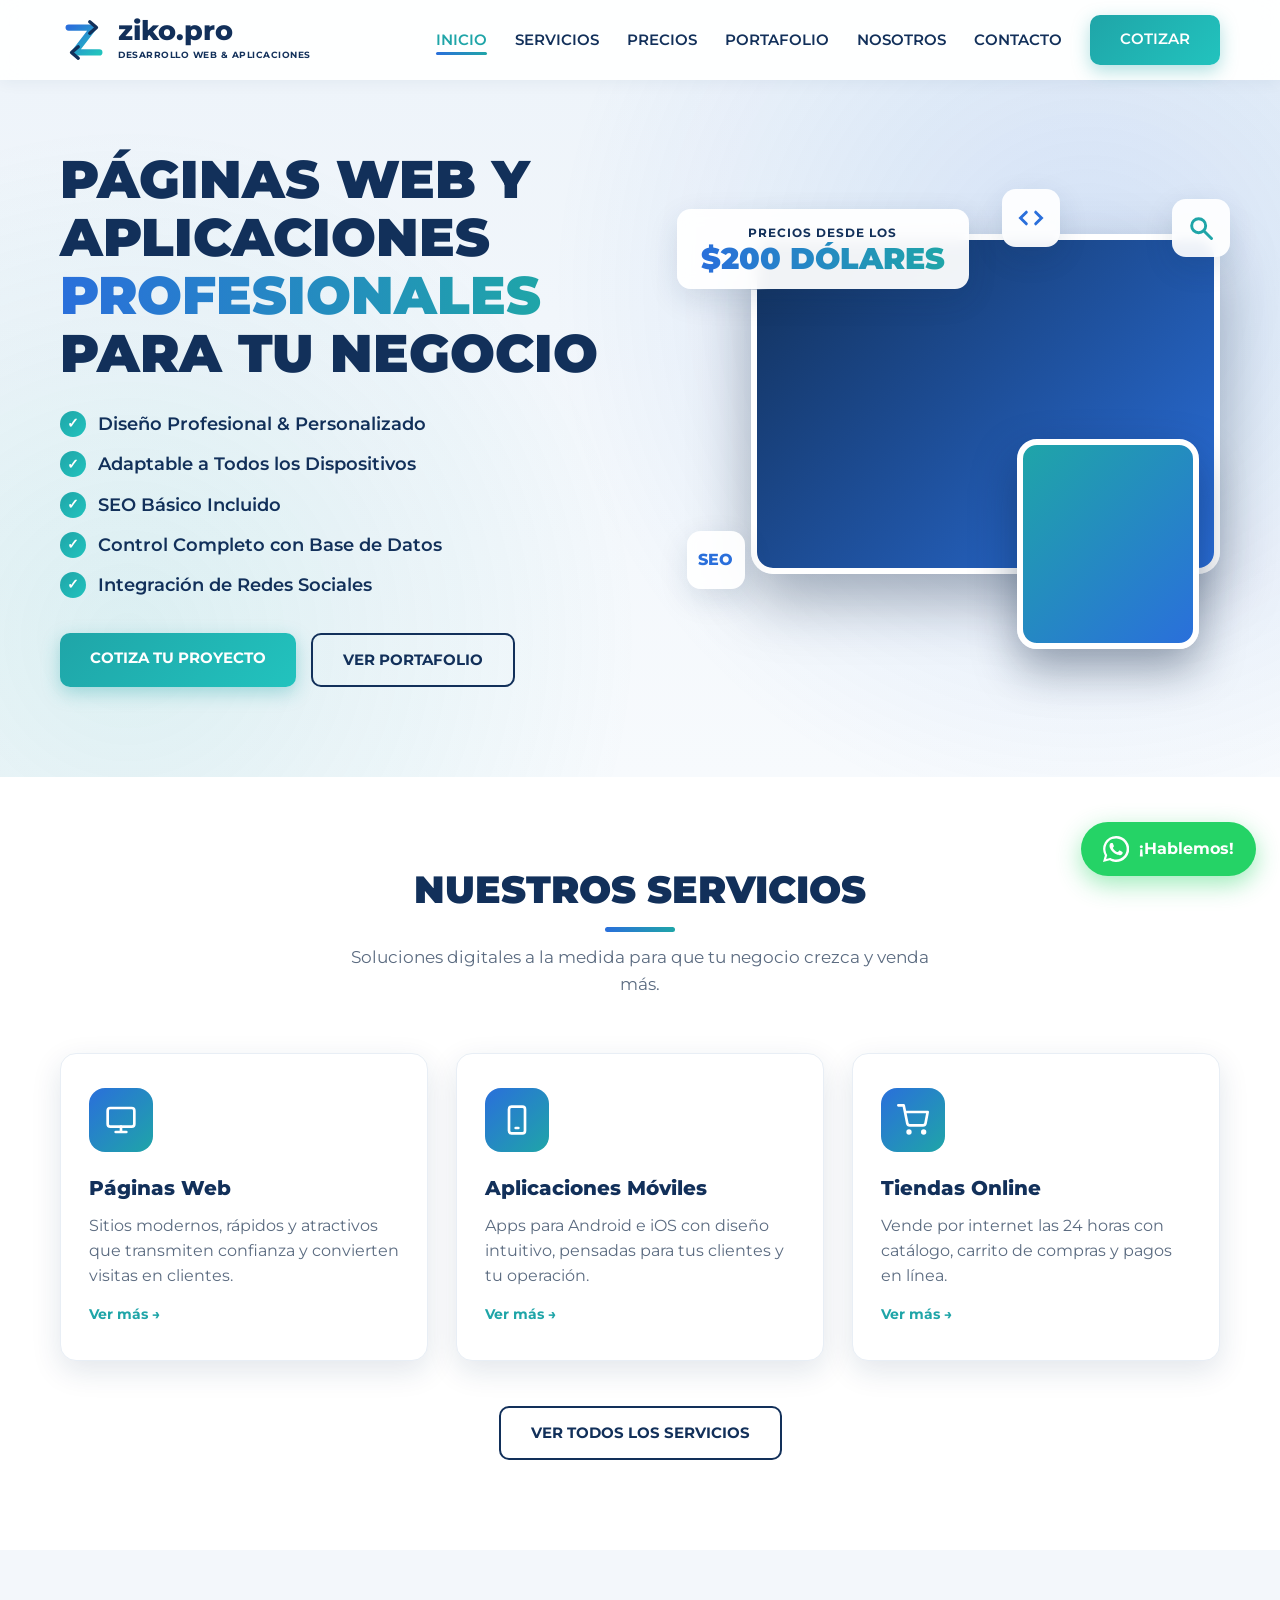
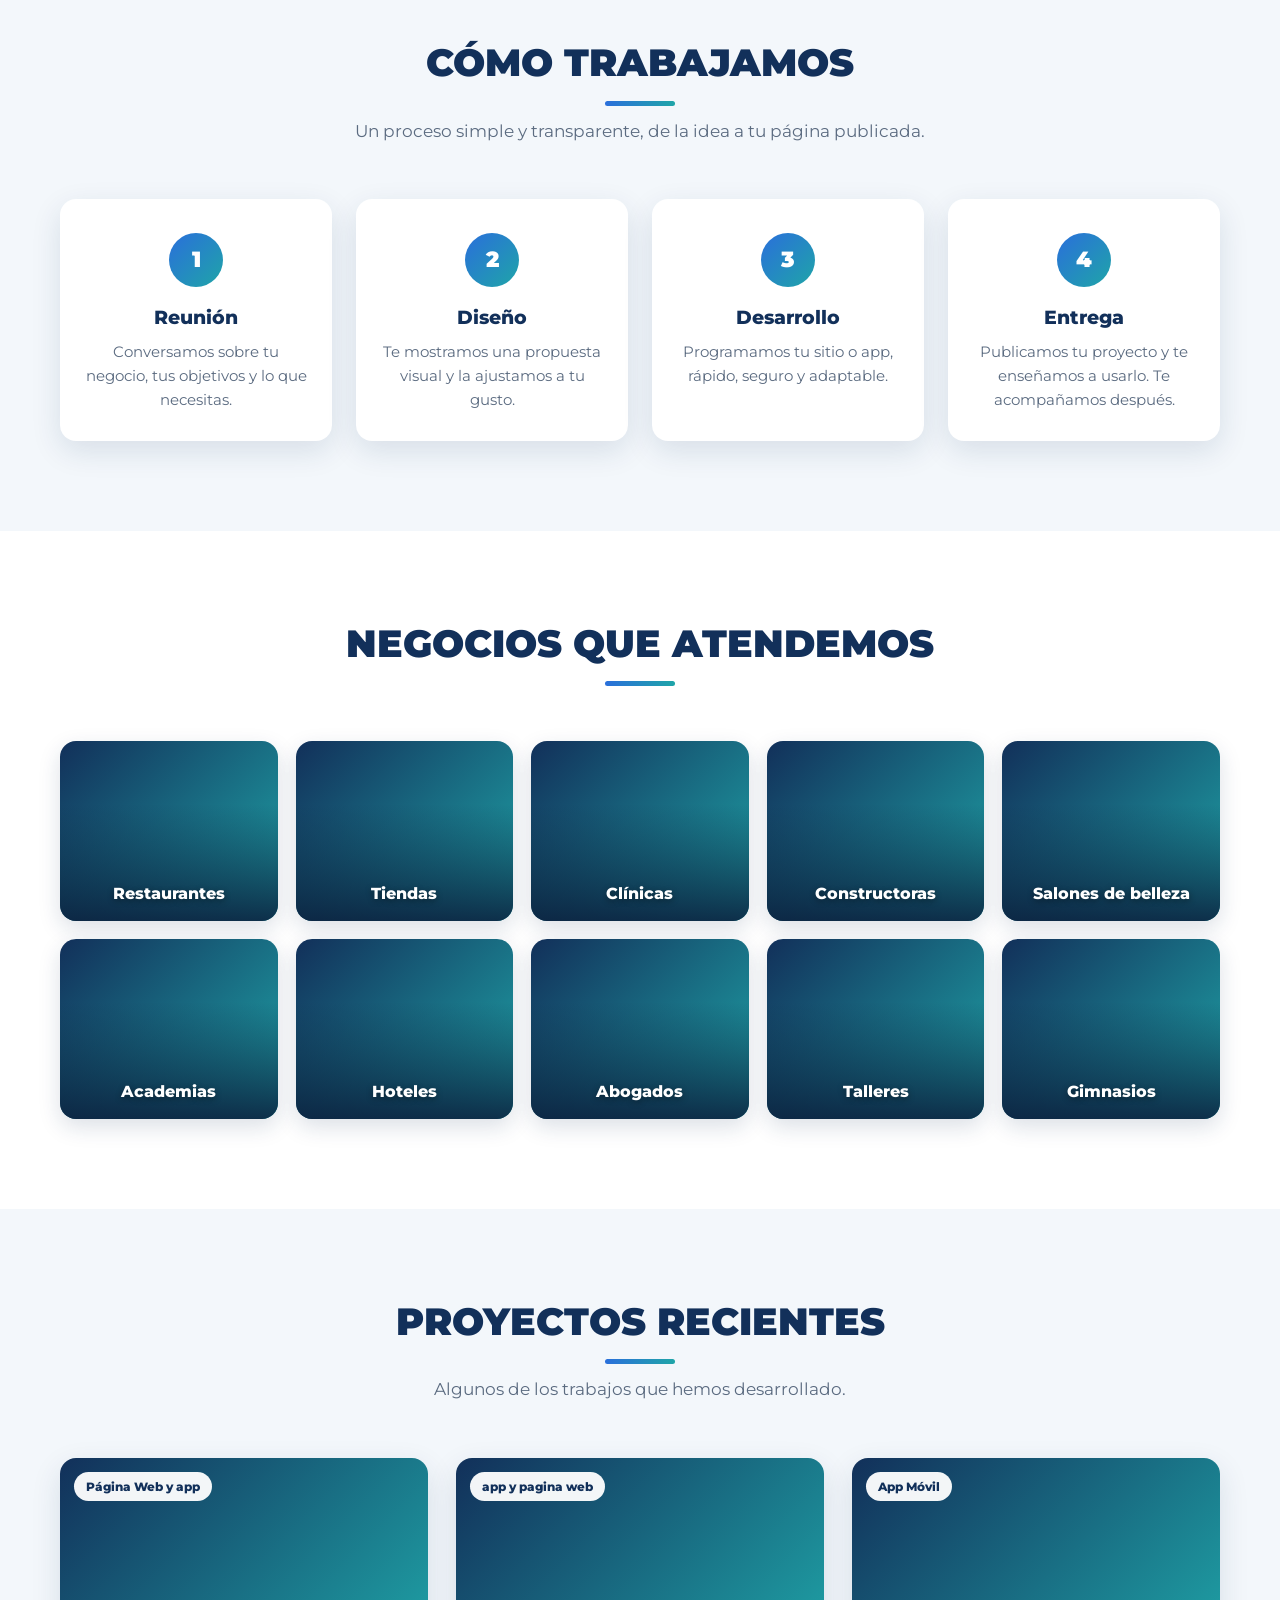
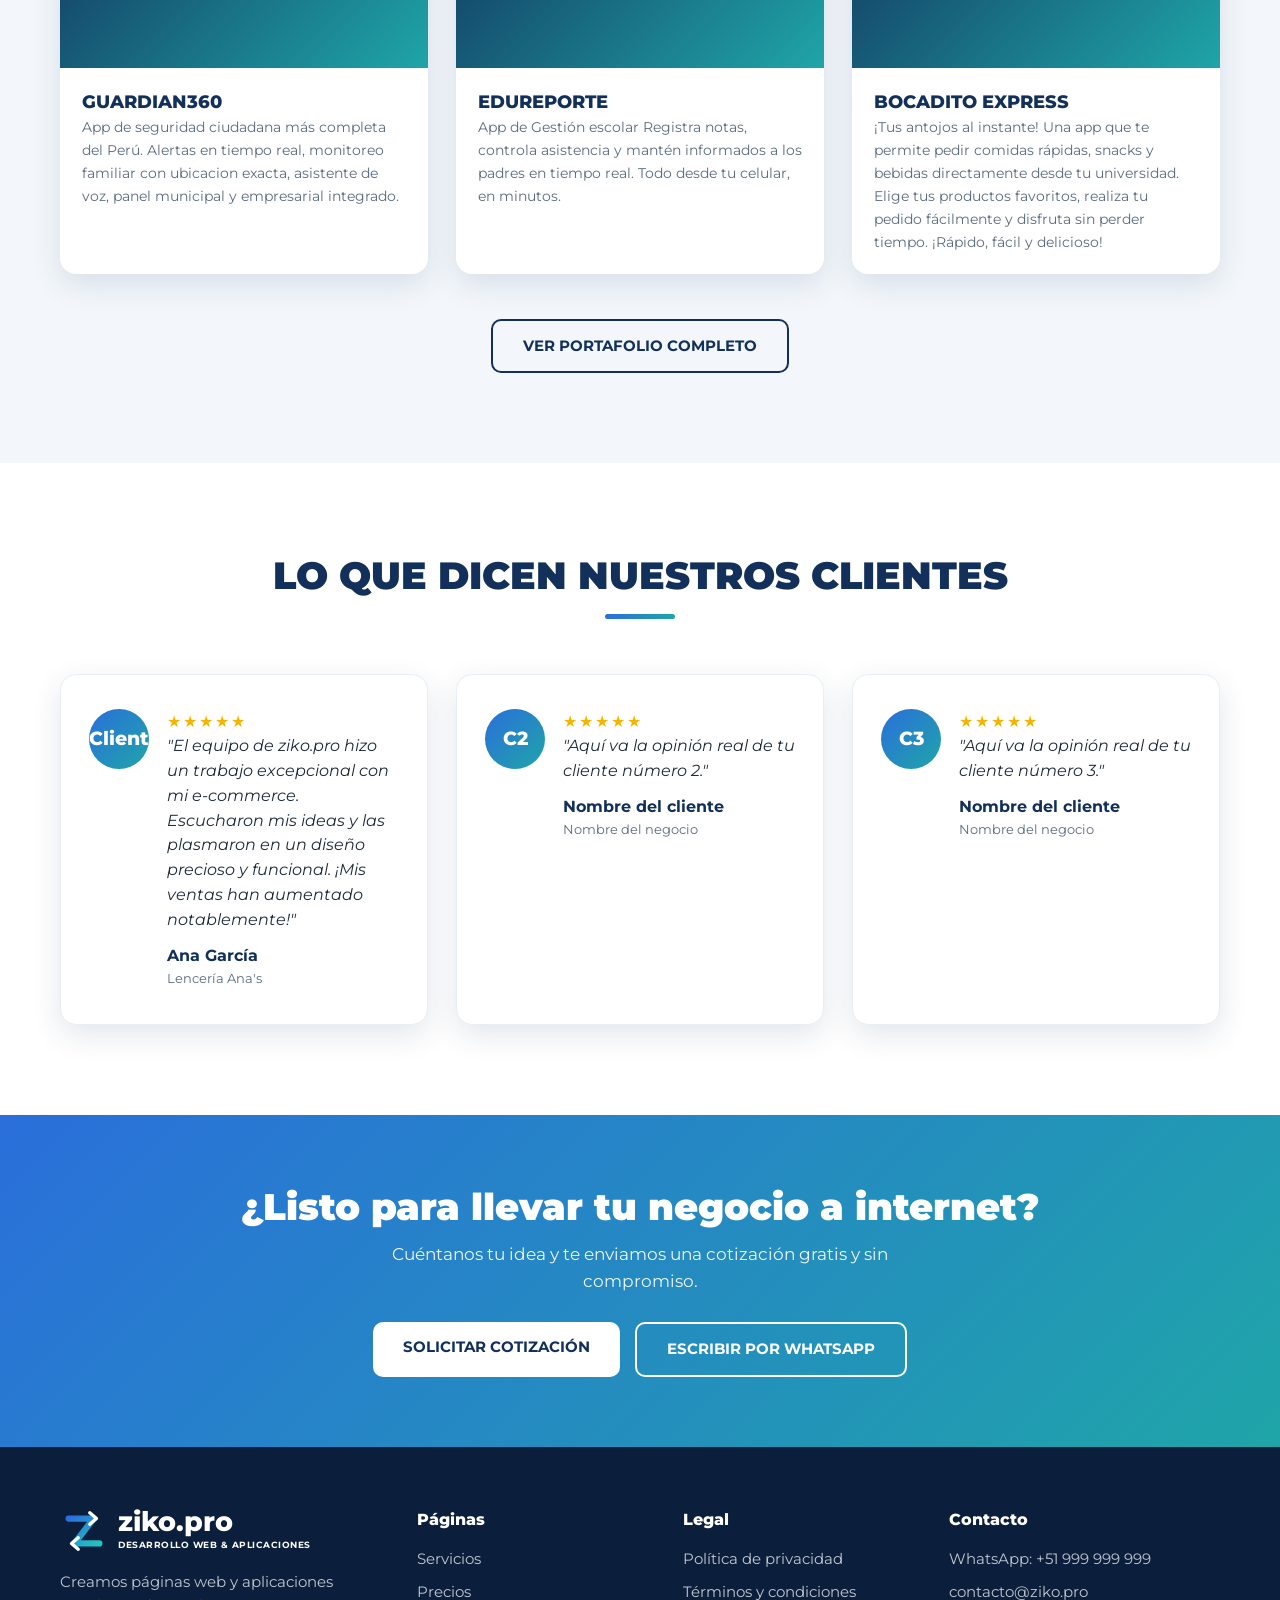
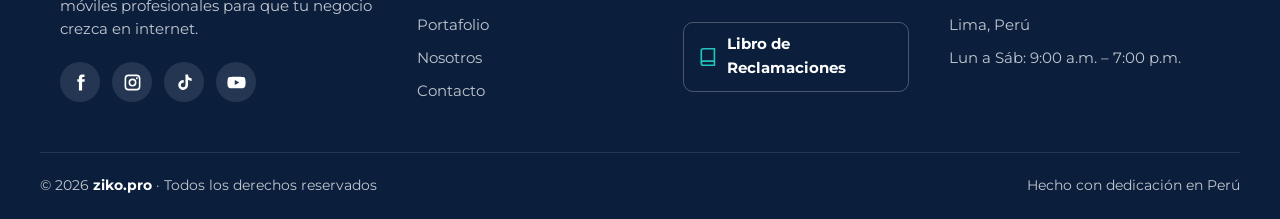
==== index.html @ 50c9f9eb "Revise customer testimonial in index.html Updated customer testimonial with new content and name." ====
<!DOCTYPE html>
<html lang="es">
<head>
  <meta charset="UTF-8">
  <meta name="viewport" content="width=device-width, initial-scale=1.0">
  <title>ziko.pro | Páginas Web y Aplicaciones para tu Negocio</title>
  <meta name="description" content="ziko.pro crea páginas web y aplicaciones móviles profesionales para negocios. Diseño personalizado, adaptable a celulares y SEO incluido. Precios desde $200 USD.">
  <link rel="canonical" href="https://ziko.pro/">
  <meta property="og:type" content="website">
  <meta property="og:site_name" content="ziko.pro">
  <meta property="og:title" content="ziko.pro | Páginas Web y Aplicaciones para tu Negocio">
  <meta property="og:description" content="ziko.pro crea páginas web y aplicaciones móviles profesionales para negocios. Diseño personalizado, adaptable a celulares y SEO incluido. Precios desde $200 USD.">
  <meta property="og:url" content="https://ziko.pro/">
  <meta property="og:image" content="https://images.unsplash.com/photo-1547658719-da2b51169166?auto=format&fit=crop&w=1200&q=80">
  <meta name="theme-color" content="#12305a">
  <link rel="icon" href="/favicon.svg" type="image/svg+xml">
  <link rel="preconnect" href="https://fonts.googleapis.com">
  <link rel="preconnect" href="https://fonts.gstatic.com" crossorigin>
  <link href="https://fonts.googleapis.com/css2?family=Montserrat:wght@400;500;600;700;800;900&display=swap" rel="stylesheet">
  <link rel="stylesheet" href="/styles.css">
</head>
<body>

  <!-- ============ MENÚ ============ -->
  <header>
    <div class="container nav">
      <a href="/" class="logo" aria-label="ziko.pro inicio">
        <svg viewBox="0 0 100 100" aria-hidden="true">
          <defs><linearGradient id="lg1" x1="0" y1="0" x2="1" y2="1"><stop offset="0" stop-color="#2a6fdb"/><stop offset="1" stop-color="#22c3be"/></linearGradient></defs>
          <path d="M18 24h52L30 76h52" stroke="url(#lg1)" stroke-width="13" fill="none" stroke-linecap="round" stroke-linejoin="round"/>
          <path d="M62 12l14 12-14 12" stroke="#12305a" stroke-width="7" fill="none" stroke-linecap="round" stroke-linejoin="round"/>
          <path d="M38 64L24 76l14 12" stroke="#12305a" stroke-width="7" fill="none" stroke-linecap="round" stroke-linejoin="round"/>
        </svg>
        <div class="logo-text"><strong>ziko.pro</strong><span>DESARROLLO WEB &amp; APLICACIONES</span></div>
      </a>
      <button class="hamburger" id="hamburger" aria-label="Abrir menú"><span></span><span></span><span></span></button>
      <ul class="menu" id="menu">
        <li><a href="/" class="active">INICIO</a></li>
        <li><a href="/servicios">SERVICIOS</a></li>
        <li><a href="/precios">PRECIOS</a></li>
        <li><a href="/portafolio">PORTAFOLIO</a></li>
        <li><a href="/nosotros">NOSOTROS</a></li>
        <li><a href="/contacto">CONTACTO</a></li>
        <li><a href="/contacto" class="btn btn-teal">COTIZAR</a></li>
      </ul>
    </div>
  </header>

  <!-- ============ PORTADA ============ -->
  <section class="hero">
    <div class="container hero-grid">
      <div class="reveal">
        <h1>Páginas web y aplicaciones <span class="grad">profesionales</span> para tu negocio</h1>
        <ul class="features">
          <li>Diseño Profesional &amp; Personalizado</li>
          <li>Adaptable a Todos los Dispositivos</li>
          <li>SEO Básico Incluido</li>
          <li>Control Completo con Base de Datos</li>
          <li>Integración de Redes Sociales</li>
        </ul>
        <div class="hero-actions">
          <a href="/contacto" class="btn btn-teal">COTIZA TU PROYECTO</a>
          <a href="/portafolio" class="btn btn-outline">VER PORTAFOLIO</a>
        </div>
      </div>
      <div class="mockup reveal" aria-hidden="true">
        <div class="price-badge"><small>PRECIOS DESDE LOS</small><strong>$200 DÓLARES</strong></div>
        <div class="float-icon fi-1"><svg viewBox="0 0 24 24" fill="none" stroke="#2a6fdb" stroke-width="2.5" stroke-linecap="round"><path d="M8 7l-5 5 5 5M16 7l5 5-5 5"/></svg></div>
        <div class="float-icon fi-2"><svg viewBox="0 0 24 24" fill="none" stroke="#1fa5a8" stroke-width="2.5" stroke-linecap="round"><circle cx="10" cy="10" r="6"/><path d="M15 15l6 6"/></svg></div>
        <div class="float-icon fi-3">SEO</div>
        <!-- FOTO PRINCIPAL: cambia el enlace del src para usar otra foto -->
        <div class="hero-photo"><img src="https://images.unsplash.com/photo-1547658719-da2b51169166?auto=format&fit=crop&w=1000&q=80" alt="Diseño de páginas web" onerror="this.style.display='none'"></div>
        <div class="hero-phone"><img src="https://images.unsplash.com/photo-1512941937669-90a1b58e7e9c?auto=format&fit=crop&w=500&q=80" alt="Aplicaciones móviles" onerror="this.style.display='none'"></div>
      </div>
    </div>
  </section>

  <!-- ============ SERVICIOS (resumen) ============ -->
  <section class="bg-white">
    <div class="container">
      <div class="section-title reveal">
        <h2>Nuestros Servicios</h2>
        <div class="line"></div>
        <p>Soluciones digitales a la medida para que tu negocio crezca y venda más.</p>
      </div>
      <div class="grid-3">
        <div class="card reveal">
          <div class="card-icon"><svg viewBox="0 0 24 24"><rect x="2" y="3" width="20" height="14" rx="2"/><path d="M8 21h8M12 17v4"/></svg></div>
          <h3>Páginas Web</h3>
          <p>Sitios modernos, rápidos y atractivos que transmiten confianza y convierten visitas en clientes.</p>
          <a href="/servicios#s1" class="more">Ver más →</a>
        </div>
        <div class="card reveal">
          <div class="card-icon"><svg viewBox="0 0 24 24"><rect x="6" y="2" width="12" height="20" rx="2"/><path d="M11 18h2"/></svg></div>
          <h3>Aplicaciones Móviles</h3>
          <p>Apps para Android e iOS con diseño intuitivo, pensadas para tus clientes y tu operación.</p>
          <a href="/servicios#s2" class="more">Ver más →</a>
        </div>
        <div class="card reveal">
          <div class="card-icon"><svg viewBox="0 0 24 24"><circle cx="9" cy="21" r="1"/><circle cx="20" cy="21" r="1"/><path d="M1 1h4l2.7 13.4a2 2 0 0 0 2 1.6h9.7a2 2 0 0 0 2-1.6L23 6H6"/></svg></div>
          <h3>Tiendas Online</h3>
          <p>Vende por internet las 24 horas con catálogo, carrito de compras y pagos en línea.</p>
          <a href="/servicios#s3" class="more">Ver más →</a>
        </div>
      </div>
      <div class="center-btn"><a href="/servicios" class="btn btn-outline">VER TODOS LOS SERVICIOS</a></div>
    </div>
  </section>

  <!-- ============ CÓMO TRABAJAMOS ============ -->
  <section class="bg-soft">
    <div class="container">
      <div class="section-title reveal">
        <h2>Cómo trabajamos</h2>
        <div class="line"></div>
        <p>Un proceso simple y transparente, de la idea a tu página publicada.</p>
      </div>
      <div class="steps">
        <div class="step reveal"><h3>Reunión</h3><p>Conversamos sobre tu negocio, tus objetivos y lo que necesitas.</p></div>
        <div class="step reveal"><h3>Diseño</h3><p>Te mostramos una propuesta visual y la ajustamos a tu gusto.</p></div>
        <div class="step reveal"><h3>Desarrollo</h3><p>Programamos tu sitio o app, rápido, seguro y adaptable.</p></div>
        <div class="step reveal"><h3>Entrega</h3><p>Publicamos tu proyecto y te enseñamos a usarlo. Te acompañamos después.</p></div>
      </div>
    </div>
  </section>

  <!-- ============ SECTORES ============ -->
  <section class="bg-white">
    <div class="container">
      <div class="section-title reveal">
        <h2>Negocios que atendemos</h2>
        <div class="line"></div>
      </div>
      <div class="sector-grid">
        <div class="sector reveal"><img src="https://images.unsplash.com/photo-1517248135467-4c7edcad34c4?auto=format&fit=crop&w=600&q=80" alt="Restaurantes" loading="lazy" onerror="this.style.display='none'"><span>Restaurantes</span></div>
        <div class="sector reveal"><img src="https://images.unsplash.com/photo-1441986300917-64674bd600d8?auto=format&fit=crop&w=600&q=80" alt="Tiendas" loading="lazy" onerror="this.style.display='none'"><span>Tiendas</span></div>
        <div class="sector reveal"><img src="https://images.unsplash.com/photo-1519494026892-80bbd2d6fd0d?auto=format&fit=crop&w=600&q=80" alt="Clínicas" loading="lazy" onerror="this.style.display='none'"><span>Clínicas</span></div>
        <div class="sector reveal"><img src="https://images.unsplash.com/photo-1504307651254-35680f356dfd?auto=format&fit=crop&w=600&q=80" alt="Constructoras" loading="lazy" onerror="this.style.display='none'"><span>Constructoras</span></div>
        <div class="sector reveal"><img src="https://images.unsplash.com/photo-1560066984-138dadb4c035?auto=format&fit=crop&w=600&q=80" alt="Salones de belleza" loading="lazy" onerror="this.style.display='none'"><span>Salones de belleza</span></div>
        <div class="sector reveal"><img src="https://images.unsplash.com/photo-1523050854058-8df90110c9f1?auto=format&fit=crop&w=600&q=80" alt="Academias" loading="lazy" onerror="this.style.display='none'"><span>Academias</span></div>
        <div class="sector reveal"><img src="https://images.unsplash.com/photo-1566073771259-6a8506099945?auto=format&fit=crop&w=600&q=80" alt="Hoteles" loading="lazy" onerror="this.style.display='none'"><span>Hoteles</span></div>
        <div class="sector reveal"><img src="https://images.unsplash.com/photo-1589829545856-d10d557cf95f?auto=format&fit=crop&w=600&q=80" alt="Abogados" loading="lazy" onerror="this.style.display='none'"><span>Abogados</span></div>
        <div class="sector reveal"><img src="https://images.unsplash.com/photo-1486262715619-67b85e0b08d3?auto=format&fit=crop&w=600&q=80" alt="Talleres" loading="lazy" onerror="this.style.display='none'"><span>Talleres</span></div>
        <div class="sector reveal"><img src="https://images.unsplash.com/photo-1534438327276-14e5300c3a48?auto=format&fit=crop&w=600&q=80" alt="Gimnasios" loading="lazy" onerror="this.style.display='none'"><span>Gimnasios</span></div>
      </div>
    </div>
  </section>

  <!-- ============ PORTAFOLIO (resumen) ============ -->
  <section class="bg-soft">
    <div class="container">
      <div class="section-title reveal">
        <h2>Proyectos recientes</h2>
        <div class="line"></div>
        <p>Algunos de los trabajos que hemos desarrollado.</p>
      </div>
      <div class="grid-3">
        <a href="#" class="project reveal" data-cat="web">
          <div class="project-img"><img src="https://raw.githubusercontent.com/guardian360-hub/guardian360-hub.github.io/refs/heads/main/WhatsApp%20Image%202026-05-15%20at%207.54.11%20PM.jpeg" alt="Nombre del proyecto" loading="lazy" onerror="this.style.display='none'"><span class="project-cat">Página Web y app</span></div>
          <div class="project-info"><h3>GUARDIAN360</h3><p>App de seguridad ciudadana más completa del Perú. Alertas en tiempo real, monitoreo familiar con ubicacion exacta, asistente de voz, panel municipal y empresarial integrado.</p></div>
        </a>
        <a href="#" class="project reveal" data-cat="tienda">
          <div class="project-img"><img src="https://www.epnewman.edu.pe/wp-content/uploads/sites/31/2025/05/Que-es-la-gestion-educativa-y-cuales-son-sus-principales-tipos1.jpg" alt="Nombre del proyecto" loading="lazy" onerror="this.style.display='none'"><span class="project-cat">app y pagina web</span></div>
          <div class="project-info"><h3>EDUREPORTE</h3><p>App de Gestión escolar Registra notas, controla asistencia y mantén informados a los padres en tiempo real. Todo desde tu celular, en minutos. </p></div>
        </a>
        <a href="#" class="project reveal" data-cat="app">
          <div class="project-img"><img src="https://raw.githubusercontent.com/zikopro820/ziko/refs/heads/main/WhatsApp%20Image%202026-11-03%20at%202.24.57%20PM.jpeg" alt="Nombre del proyecto" loading="lazy" onerror="this.style.display='none'"><span class="project-cat">App Móvil</span></div>
          <div class="project-info"><h3>BOCADITO EXPRESS</h3><p>¡Tus antojos al instante! Una app que te permite pedir comidas rápidas, snacks y bebidas directamente desde tu universidad. Elige tus productos favoritos, realiza tu pedido fácilmente y disfruta sin perder tiempo. ¡Rápido, fácil y delicioso!</p></div>
        </a>
      </div>
      <div class="center-btn"><a href="/portafolio" class="btn btn-outline">VER PORTAFOLIO COMPLETO</a></div>
    </div>
  </section>

  <!-- ============ TESTIMONIOS ============ -->
  <!-- IMPORTANTE: reemplaza con opiniones reales de tus clientes (con su permiso) -->
  <section class="bg-white">
    <div class="container">
      <div class="section-title reveal">
        <h2>Lo que dicen nuestros clientes</h2>
        <div class="line"></div>
      </div>
      <div class="grid-3">
        <div class="card testi reveal">
          <div class="avatar">Cliente</div>
          <div>
            <div class="stars">★★★★★</div>
            <p>"El equipo de ziko.pro hizo un trabajo excepcional con mi e-commerce. Escucharon mis ideas y las plasmaron en un diseño precioso y funcional. ¡Mis ventas han aumentado notablemente!"</p>
            <strong>Ana García</strong><small>Lencería Ana's</small>
          </div>
        </div>
        <div class="card testi reveal">
          <div class="avatar">C2</div>
          <div>
            <div class="stars">★★★★★</div>
            <p>"Aquí va la opinión real de tu cliente número 2."</p>
            <strong>Nombre del cliente</strong><small>Nombre del negocio</small>
          </div>
        </div>
        <div class="card testi reveal">
          <div class="avatar">C3</div>
          <div>
            <div class="stars">★★★★★</div>
            <p>"Aquí va la opinión real de tu cliente número 3."</p>
            <strong>Nombre del cliente</strong><small>Nombre del negocio</small>
          </div>
        </div>
      </div>
    </div>
  </section>

  <section class="cta-band">
    <div class="container reveal">
      <h2>¿Listo para llevar tu negocio a internet?</h2>
      <p>Cuéntanos tu idea y te enviamos una cotización gratis y sin compromiso.</p>
      <div class="hero-actions">
        <a href="/contacto" class="btn btn-white">SOLICITAR COTIZACIÓN</a>
        <a href="#" class="btn btn-ghost wa-link">ESCRIBIR POR WHATSAPP</a>
      </div>
    </div>
  </section>

  <!-- ============ PIE DE PÁGINA ============ -->
  <footer>
    <div class="container footer-grid">
      <div class="brand">
        <a href="/" class="logo">
          <svg viewBox="0 0 100 100" aria-hidden="true">
          <defs><linearGradient id="lg2" x1="0" y1="0" x2="1" y2="1"><stop offset="0" stop-color="#2a6fdb"/><stop offset="1" stop-color="#22c3be"/></linearGradient></defs>
          <path d="M18 24h52L30 76h52" stroke="url(#lg2)" stroke-width="13" fill="none" stroke-linecap="round" stroke-linejoin="round"/>
          <path d="M62 12l14 12-14 12" stroke="#ffffff" stroke-width="7" fill="none" stroke-linecap="round" stroke-linejoin="round"/>
          <path d="M38 64L24 76l14 12" stroke="#ffffff" stroke-width="7" fill="none" stroke-linecap="round" stroke-linejoin="round"/>
        </svg>
          <div class="logo-text"><strong>ziko.pro</strong><span>DESARROLLO WEB &amp; APLICACIONES</span></div>
        </a>
        <p>Creamos páginas web y aplicaciones móviles profesionales para que tu negocio crezca en internet.</p>
        <div class="socials">
          <a href="#" aria-label="Facebook"><svg viewBox="0 0 24 24"><path d="M14 8V6c0-.8.5-1 1-1h2V2h-3c-3 0-4 2-4 4v2H8v3h2v11h4V11h3l.5-3z"/></svg></a>
          <a href="#" aria-label="Instagram"><svg viewBox="0 0 24 24"><path d="M12 7a5 5 0 1 0 0 10 5 5 0 0 0 0-10zm0 8a3 3 0 1 1 0-6 3 3 0 0 1 0 6zm5.5-9.5a1.2 1.2 0 1 0 0 2.4 1.2 1.2 0 0 0 0-2.4zM17 2H7a5 5 0 0 0-5 5v10a5 5 0 0 0 5 5h10a5 5 0 0 0 5-5V7a5 5 0 0 0-5-5zm3 15a3 3 0 0 1-3 3H7a3 3 0 0 1-3-3V7a3 3 0 0 1 3-3h10a3 3 0 0 1 3 3z"/></svg></a>
          <a href="#" aria-label="TikTok"><svg viewBox="0 0 24 24"><path d="M16.5 2h-3.3v13.2a2.9 2.9 0 1 1-2.1-2.8V9a6.2 6.2 0 1 0 5.4 6.2V8.6a7.6 7.6 0 0 0 4.5 1.4V6.7a4.5 4.5 0 0 1-4.5-4.7z"/></svg></a>
          <a href="#" aria-label="YouTube"><svg viewBox="0 0 24 24"><path d="M23 7.2a3 3 0 0 0-2.1-2.1C19 4.6 12 4.6 12 4.6s-7 0-8.9.5A3 3 0 0 0 1 7.2 31 31 0 0 0 .5 12a31 31 0 0 0 .5 4.8 3 3 0 0 0 2.1 2.1c1.9.5 8.9.5 8.9.5s7 0 8.9-.5a3 3 0 0 0 2.1-2.1 31 31 0 0 0 .5-4.8 31 31 0 0 0-.5-4.8zM9.8 15.1V8.9l5.8 3.1z"/></svg></a>
        </div>
      </div>
      <div>
        <h4>Páginas</h4>
        <ul>
          <li><a href="/servicios">Servicios</a></li>
          <li><a href="/precios">Precios</a></li>
          <li><a href="/portafolio">Portafolio</a></li>
          <li><a href="/nosotros">Nosotros</a></li>
          <li><a href="/contacto">Contacto</a></li>
        </ul>
      </div>
      <div>
        <h4>Legal</h4>
        <ul>
          <li><a href="/privacidad">Política de privacidad</a></li>
          <li><a href="/terminos">Términos y condiciones</a></li>
        </ul>
        <a href="/reclamaciones" class="reclamo-link">
          <svg viewBox="0 0 24 24"><path d="M4 19.5A2.5 2.5 0 0 1 6.5 17H20V2H6.5A2.5 2.5 0 0 0 4 4.5v15zM4 19.5A2.5 2.5 0 0 0 6.5 22H20v-5"/></svg>
          Libro de Reclamaciones
        </a>
      </div>
      <div>
        <h4>Contacto</h4>
        <ul>
          <li><a class="wa-link" href="#">WhatsApp: +51 999 999 999</a></li>
          <li><a href="mailto:contacto@ziko.pro">contacto@ziko.pro</a></li>
          <li>Lima, Perú</li>
          <li>Lun a Sáb: 9:00 a.m. – 7:00 p.m.</li>
        </ul>
      </div>
    </div>
    <div class="container footer-bottom">
      <div>© <span class="year"></span> <strong>ziko.pro</strong> · Todos los derechos reservados</div>
      <div>Hecho con dedicación en Perú</div>
    </div>
  </footer>

  <a class="wa-float wa-link" href="#" aria-label="Escríbenos por WhatsApp"><svg viewBox="0 0 24 24"><path d="M17.5 14.4c-.3-.1-1.8-.9-2-1-.3-.1-.5-.1-.7.1-.2.3-.8 1-.9 1.2-.2.2-.3.2-.6.1-.3-.1-1.3-.5-2.4-1.5-.9-.8-1.5-1.8-1.7-2.1-.2-.3 0-.5.1-.6l.4-.5.3-.5c.1-.2 0-.4 0-.5l-.9-2.2c-.2-.6-.5-.5-.7-.5h-.6c-.2 0-.5.1-.8.4-.3.3-1 1-1 2.5s1.1 2.9 1.2 3.1c.1.2 2.1 3.2 5.1 4.5 2.5 1 3 .8 3.6.8.6-.1 1.8-.7 2-1.4.3-.7.3-1.3.2-1.4-.1-.2-.3-.3-.6-.4zM12 21.8c-1.8 0-3.5-.5-5-1.4l-.4-.2-3.7 1 1-3.6-.2-.4A9.8 9.8 0 1 1 12 21.8zM12 0a12 12 0 0 0-10.3 18L0 24l6.2-1.6A12 12 0 1 0 12 0z"/></svg><span>¡Hablemos!</span></a>

  <script src="/script.js"></script>
</body>
</html>
---- styles.css ----
/* =========================================================
   ziko.pro — Estilos compartidos por todas las páginas
   Cambia los colores de la marca aquí abajo
   ========================================================= */
:root {
  --navy: #12305a;
  --navy-dark: #0b1f3d;
  --blue: #2a6fdb;
  --teal: #1fa5a8;
  --teal-light: #22c3be;
  --text: #1e2b3c;
  --muted: #5b6b80;
  --bg: #f3f7fb;
  --white: #ffffff;
  --shadow: 0 10px 30px rgba(18, 48, 90, 0.12);
  --radius: 16px;
}
* { margin: 0; padding: 0; box-sizing: border-box; }
html { scroll-behavior: smooth; }
body {
  font-family: 'Montserrat', sans-serif;
  color: var(--text);
  background: var(--bg);
  line-height: 1.6;
  overflow-x: hidden;
}
a { text-decoration: none; color: inherit; }
img { max-width: 100%; display: block; }
.container { width: 100%; max-width: 1200px; margin: 0 auto; padding: 0 20px; }

/* ============ HEADER ============ */
header {
  position: sticky; top: 0; z-index: 100;
  background: rgba(255,255,255,0.9);
  backdrop-filter: blur(12px);
  -webkit-backdrop-filter: blur(12px);
  box-shadow: 0 2px 15px rgba(18,48,90,0.06);
}
.nav { display: flex; align-items: center; justify-content: space-between; height: 80px; }
.logo { display: flex; align-items: center; gap: 10px; }
.logo svg { width: 48px; height: 48px; }
.logo-text strong { display: block; font-size: 1.7rem; font-weight: 800; color: var(--navy); line-height: 1; }
.logo-text span { display: block; font-size: 0.58rem; font-weight: 700; color: var(--navy); letter-spacing: 0.5px; margin-top: 3px; }
.menu { display: flex; align-items: center; gap: 28px; list-style: none; }
.menu a { font-weight: 600; font-size: 0.92rem; color: var(--navy); transition: color .2s; position: relative; }
.menu a:hover, .menu a.active { color: var(--teal); }
.menu a.active::after {
  content: ""; position: absolute; left: 0; right: 0; bottom: -6px; height: 3px; border-radius: 3px;
  background: linear-gradient(90deg, var(--blue), var(--teal));
}
.btn {
  display: inline-block; padding: 13px 30px; border-radius: 10px;
  font-weight: 700; font-size: 0.95rem; cursor: pointer; border: none;
  transition: transform .2s, box-shadow .2s; font-family: inherit; text-align: center;
}
.btn:hover { transform: translateY(-2px); }
.btn-teal { background: linear-gradient(135deg, var(--teal), var(--teal-light)); color: #fff !important; box-shadow: 0 6px 18px rgba(31,165,168,0.35); }
.btn-outline { border: 2px solid var(--navy); color: var(--navy); background: transparent; }
.btn-white { background: #fff; color: var(--navy) !important; }
.btn-ghost { border: 2px solid #fff; color: #fff !important; background: transparent; }
.menu a.btn::after { display: none; }
.hamburger { display: none; background: none; border: none; cursor: pointer; padding: 6px; }
.hamburger span { display: block; width: 26px; height: 3px; background: var(--navy); margin: 5px 0; border-radius: 3px; transition: .3s; }

/* ============ HERO (INICIO) ============ */
.hero {
  position: relative;
  padding: 70px 0 90px;
  background:
    radial-gradient(circle at 85% 30%, rgba(42,111,219,0.15), transparent 45%),
    radial-gradient(circle at 10% 80%, rgba(31,165,168,0.12), transparent 40%),
    linear-gradient(180deg, #eef4fa 0%, #f7fafd 100%);
  overflow: hidden;
}
.hero-grid { display: grid; grid-template-columns: 1.1fr 1fr; gap: 40px; align-items: center; }
.hero h1 {
  font-size: clamp(2rem, 4.5vw, 3.3rem); font-weight: 900; line-height: 1.1;
  color: var(--navy); text-transform: uppercase; margin-bottom: 28px;
}
.grad { background: linear-gradient(90deg, var(--blue), var(--teal)); -webkit-background-clip: text; background-clip: text; color: transparent; }
.features { list-style: none; margin-bottom: 34px; }
.features li { display: flex; align-items: center; gap: 12px; font-size: 1.1rem; font-weight: 600; color: var(--navy); margin-bottom: 12px; }
.features li::before, .check-list li::before {
  content: "✓"; flex-shrink: 0; width: 26px; height: 26px; border-radius: 50%;
  background: linear-gradient(135deg, var(--teal), var(--teal-light)); color: #fff;
  display: grid; place-items: center; font-size: 0.85rem; font-weight: 800;
}
.hero-actions { display: flex; gap: 15px; flex-wrap: wrap; }

.mockup { position: relative; height: 460px; }
.price-badge {
  position: absolute; top: 20px; left: -10px; z-index: 5;
  background: rgba(255,255,255,0.94); backdrop-filter: blur(8px);
  padding: 14px 24px; border-radius: 14px; box-shadow: var(--shadow); text-align: center;
  animation: float 4s ease-in-out infinite;
}
.price-badge small { display: block; font-size: 0.75rem; font-weight: 700; color: var(--navy); letter-spacing: 1px; }
.price-badge strong { display: block; font-size: 1.9rem; font-weight: 900; line-height: 1.1; background: linear-gradient(90deg, var(--blue), var(--teal)); -webkit-background-clip: text; background-clip: text; color: transparent; }
.float-icon {
  position: absolute; z-index: 6; width: 58px; height: 58px; border-radius: 14px;
  background: rgba(255,255,255,0.92); backdrop-filter: blur(6px); box-shadow: var(--shadow);
  display: grid; place-items: center; font-weight: 800; color: var(--blue);
  animation: float 5s ease-in-out infinite;
}
.float-icon svg { width: 28px; height: 28px; }
.fi-1 { top: 0; right: 30%; animation-delay: .5s; }
.fi-2 { top: 10px; right: -10px; animation-delay: 1s; }
.fi-3 { bottom: 60px; left: 0; animation-delay: 1.5s; font-size: 1rem; }
.hero-photo {
  position: absolute; top: 45px; right: 0; width: 88%; height: 340px; z-index: 2;
  border-radius: 22px; overflow: hidden;
  background: linear-gradient(135deg, var(--navy), var(--blue));
  box-shadow: 0 25px 60px rgba(11,31,61,0.35); border: 6px solid #fff;
}
.hero-phone {
  position: absolute; bottom: 0; right: 4%; width: 34%; height: 210px; z-index: 4;
  border-radius: 20px; overflow: hidden;
  background: linear-gradient(135deg, var(--teal), var(--blue));
  box-shadow: 0 20px 45px rgba(11,31,61,0.4); border: 6px solid #fff;
  animation: float 6s ease-in-out infinite;
}
.hero-photo img, .hero-phone img { width: 100%; height: 100%; object-fit: cover; }
@keyframes float { 0%,100% { transform: translateY(0); } 50% { transform: translateY(-10px); } }

/* ============ BANNER DE PÁGINAS INTERNAS ============ */
.page-hero {
  position: relative; padding: 110px 0 90px; color: #fff; text-align: center; overflow: hidden;
  background: linear-gradient(135deg, var(--navy-dark), var(--navy));
}
.page-hero > img { position: absolute; inset: 0; width: 100%; height: 100%; object-fit: cover; opacity: .25; }
.page-hero .container { position: relative; z-index: 2; }
.page-hero h1 { font-size: clamp(2rem, 5vw, 3.2rem); font-weight: 900; text-transform: uppercase; line-height: 1.1; }
.page-hero p { max-width: 640px; margin: 16px auto 0; font-size: 1.1rem; color: rgba(255,255,255,.88); }
.breadcrumb { font-size: .85rem; font-weight: 600; color: var(--teal-light); margin-bottom: 14px; letter-spacing: 1px; }
.breadcrumb a:hover { text-decoration: underline; }

/* ============ SECCIONES ============ */
section { padding: 90px 0; }
.bg-white { background: var(--white); }
.bg-soft { background: var(--bg); }
.section-title { text-align: center; margin-bottom: 55px; }
.section-title h2 { font-size: clamp(1.7rem, 3.5vw, 2.4rem); font-weight: 900; color: var(--navy); text-transform: uppercase; line-height: 1.2; }
.section-title p { color: var(--muted); max-width: 620px; margin: 12px auto 0; font-size: 1.05rem; }
.line { width: 70px; height: 5px; border-radius: 5px; margin: 14px auto 0; background: linear-gradient(90deg, var(--blue), var(--teal)); }
.center-btn { text-align: center; margin-top: 45px; }

.grid-3 { display: grid; grid-template-columns: repeat(3, 1fr); gap: 28px; }
.grid-4 { display: grid; grid-template-columns: repeat(4, 1fr); gap: 24px; }
.card {
  background: var(--white); border-radius: var(--radius); padding: 34px 28px;
  box-shadow: var(--shadow); transition: transform .3s, box-shadow .3s; border: 1px solid #e8eef5;
}
.card:hover { transform: translateY(-8px); box-shadow: 0 18px 40px rgba(18,48,90,0.18); }
.card-icon {
  width: 64px; height: 64px; border-radius: 16px; margin-bottom: 20px;
  background: linear-gradient(135deg, var(--blue), var(--teal)); display: grid; place-items: center;
}
.card-icon svg { width: 32px; height: 32px; stroke: #fff; fill: none; stroke-width: 2; stroke-linecap: round; stroke-linejoin: round; }
.card h3 { font-size: 1.25rem; font-weight: 800; color: var(--navy); margin-bottom: 10px; }
.card p { color: var(--muted); font-size: 0.97rem; }
.card .more { display: inline-block; margin-top: 14px; font-weight: 700; color: var(--teal); font-size: .9rem; }

/* Servicios detallados (filas imagen + texto) */
.service-row { display: grid; grid-template-columns: 1fr 1fr; gap: 50px; align-items: center; margin-bottom: 80px; }
.service-row:last-child { margin-bottom: 0; }
.service-row.reverse .service-img { order: 2; }
.service-img { height: 340px; border-radius: 22px; overflow: hidden; box-shadow: var(--shadow); background: linear-gradient(135deg, var(--navy), var(--teal)); }
.service-img img { width: 100%; height: 100%; object-fit: cover; }
.service-text .tag-label { display: inline-block; font-size: .78rem; font-weight: 800; letter-spacing: 1.5px; color: var(--teal); margin-bottom: 8px; }
.service-text h2 { font-size: clamp(1.5rem, 3vw, 2.1rem); font-weight: 900; color: var(--navy); line-height: 1.2; margin-bottom: 14px; }
.service-text p { color: var(--muted); margin-bottom: 18px; }
.check-list { list-style: none; margin-bottom: 26px; }
.check-list li { display: flex; align-items: center; gap: 12px; margin-bottom: 10px; font-weight: 600; color: var(--navy); }

/* Proceso */
.steps { display: grid; grid-template-columns: repeat(4, 1fr); gap: 24px; counter-reset: step; }
.step { position: relative; background: #fff; border-radius: var(--radius); padding: 34px 24px 28px; box-shadow: var(--shadow); text-align: center; }
.step::before {
  counter-increment: step; content: counter(step);
  width: 54px; height: 54px; border-radius: 50%; margin: 0 auto 16px;
  background: linear-gradient(135deg, var(--blue), var(--teal)); color: #fff;
  display: grid; place-items: center; font-weight: 900; font-size: 1.4rem;
}
.step h3 { color: var(--navy); font-weight: 800; margin-bottom: 8px; }
.step p { color: var(--muted); font-size: .93rem; }

/* Planes */
.plan { text-align: center; position: relative; display: flex; flex-direction: column; }
.plan.featured { border: 2px solid var(--teal); transform: scale(1.03); }
.plan .tag { position: absolute; top: -14px; left: 50%; transform: translateX(-50%); background: var(--teal); color: #fff; font-size: .75rem; font-weight: 700; padding: 5px 16px; border-radius: 20px; white-space: nowrap; }
.plan .price { font-size: 2.6rem; font-weight: 900; color: var(--navy); margin: 10px 0 0; }
.plan .price small { font-size: 1rem; color: var(--muted); font-weight: 600; }
.plan .price-note { color: var(--muted); font-size: .85rem; }
.plan ul { list-style: none; text-align: left; margin: 20px 0 28px; flex: 1; }
.plan li { padding: 8px 0; border-bottom: 1px solid #eef2f7; color: var(--text); font-size: .95rem; }
.plan li::before { content: "✓ "; color: var(--teal); font-weight: 800; }
.plan li.no { color: #a3afbf; }
.plan li.no::before { content: "✕ "; color: #c7cfd9; }

/* Extras */
.extras { display: grid; grid-template-columns: repeat(3, 1fr); gap: 20px; }
.extra { background: #fff; border-radius: 14px; padding: 22px 24px; box-shadow: 0 4px 14px rgba(18,48,90,.07); display: flex; justify-content: space-between; align-items: center; gap: 12px; }
.extra strong { color: var(--navy); }
.extra span { color: var(--teal); font-weight: 800; white-space: nowrap; }

/* FAQ */
.faq { max-width: 820px; margin: 0 auto; }
.faq details { background: #fff; border-radius: 14px; margin-bottom: 14px; box-shadow: 0 4px 14px rgba(18,48,90,.07); overflow: hidden; }
.faq summary { cursor: pointer; padding: 20px 56px 20px 24px; font-weight: 700; color: var(--navy); list-style: none; position: relative; }
.faq summary::-webkit-details-marker { display: none; }
.faq summary::after { content: "+"; position: absolute; right: 24px; top: 50%; transform: translateY(-50%); font-size: 1.6rem; color: var(--teal); transition: transform .3s; }
.faq details[open] summary::after { transform: translateY(-50%) rotate(45deg); }
.faq details p { padding: 0 24px 22px; color: var(--muted); }

/* Portafolio */
.filters { display: flex; justify-content: center; gap: 10px; flex-wrap: wrap; margin-bottom: 40px; }
.filter-btn { padding: 10px 22px; border-radius: 30px; border: 2px solid #dbe4ee; background: #fff; font-family: inherit; font-weight: 700; color: var(--navy); cursor: pointer; transition: .2s; }
.filter-btn.active, .filter-btn:hover { background: var(--navy); border-color: var(--navy); color: #fff; }
.project { border-radius: var(--radius); overflow: hidden; box-shadow: var(--shadow); background: #fff; transition: transform .3s; display: block; }
.project:hover { transform: translateY(-6px); }
.project.hide { display: none; }
.project-img { height: 210px; overflow: hidden; position: relative; background: linear-gradient(135deg, var(--navy), var(--teal)); }
.project-img img { width: 100%; height: 100%; object-fit: cover; transition: transform .5s; }
.project:hover .project-img img { transform: scale(1.08); }
.project-cat { position: absolute; top: 14px; left: 14px; background: rgba(255,255,255,.95); color: var(--navy); font-size: .75rem; font-weight: 800; padding: 5px 12px; border-radius: 20px; }
.project-info { padding: 20px 22px; }
.project-info h3 { color: var(--navy); font-weight: 800; font-size: 1.1rem; }
.project-info p { color: var(--muted); font-size: .9rem; }

/* Sectores */
.sector-grid { display: grid; grid-template-columns: repeat(5, 1fr); gap: 18px; }
.sector { position: relative; height: 180px; border-radius: 16px; overflow: hidden; background: linear-gradient(135deg, var(--navy), var(--teal)); box-shadow: 0 8px 22px rgba(18,48,90,0.15); }
.sector img { width: 100%; height: 100%; object-fit: cover; transition: transform .5s; }
.sector:hover img { transform: scale(1.1); }
.sector::after { content: ""; position: absolute; inset: 0; background: linear-gradient(180deg, rgba(11,31,61,0) 35%, rgba(11,31,61,0.88) 100%); }
.sector span { position: absolute; left: 0; right: 0; bottom: 14px; z-index: 2; text-align: center; color: #fff; font-weight: 800; font-size: 1rem; text-shadow: 0 2px 6px rgba(0,0,0,.4); }

/* Testimonios */
.testi { display: flex; gap: 18px; align-items: flex-start; }
.avatar { flex-shrink: 0; width: 60px; height: 60px; border-radius: 50%; background: linear-gradient(135deg, var(--blue), var(--teal)); color: #fff; display: grid; place-items: center; font-weight: 800; font-size: 1.2rem; }
.testi p { font-style: italic; color: var(--text); margin-bottom: 10px; }
.testi strong { color: var(--navy); }
.testi small { display: block; color: var(--muted); }
.stars { color: #f5b400; letter-spacing: 2px; }

/* Nosotros */
.about-split { display: grid; grid-template-columns: 1fr 1fr; gap: 50px; align-items: center; }
.about-split .service-img { height: 420px; }
.dark { background: linear-gradient(135deg, var(--navy-dark), var(--navy)); color: #fff; }
.dark .section-title h2 { color: #fff; }
.dark .section-title p { color: rgba(255,255,255,.8); }
.stat { background: rgba(255,255,255,.07); border: 1px solid rgba(255,255,255,.12); border-radius: var(--radius); overflow: hidden; transition: transform .3s; text-align: center; }
.stat:hover { transform: translateY(-6px); }
.stat-img { height: 150px; background: linear-gradient(135deg, var(--blue), var(--teal)); overflow: hidden; }
.stat-img img { width: 100%; height: 100%; object-fit: cover; }
.stat-body { padding: 20px 15px 24px; }
.stat strong { display: block; font-size: 2rem; font-weight: 900; color: var(--teal-light); line-height: 1.2; }
.stat span { color: rgba(255,255,255,.85); font-weight: 500; }
.value-card { text-align: center; }
.value-card .card-icon { margin: 0 auto 20px; }

/* Banda CTA */
.cta-band { background: linear-gradient(135deg, var(--blue), var(--teal)); color: #fff; text-align: center; padding: 70px 0; }
.cta-band h2 { font-size: clamp(1.6rem, 3.5vw, 2.3rem); font-weight: 900; line-height: 1.2; }
.cta-band p { margin: 12px auto 28px; max-width: 580px; color: rgba(255,255,255,.92); font-size: 1.05rem; }
.cta-band .hero-actions { justify-content: center; }

/* Contacto y formularios */
.contact-grid { display: grid; grid-template-columns: 1fr 1.2fr; gap: 40px; align-items: start; }
.contact-info h3 { font-size: 1.6rem; font-weight: 900; color: var(--navy); margin-bottom: 14px; }
.contact-info p { color: var(--muted); margin-bottom: 24px; }
.info-item { display: flex; align-items: center; gap: 14px; margin-bottom: 16px; font-weight: 600; color: var(--navy); }
.info-item i { font-style: normal; flex-shrink: 0; width: 46px; height: 46px; border-radius: 12px; background: #fff; box-shadow: var(--shadow); display: grid; place-items: center; }
.info-item i svg { width: 22px; height: 22px; stroke: var(--teal); fill: none; stroke-width: 2; stroke-linecap: round; stroke-linejoin: round; }
form.box { background: #fff; padding: 34px; border-radius: var(--radius); box-shadow: var(--shadow); }
.form-row { display: grid; grid-template-columns: 1fr 1fr; gap: 16px; }
label { display: block; font-weight: 600; font-size: .88rem; color: var(--navy); margin-bottom: 6px; }
input, select, textarea {
  width: 100%; padding: 13px 15px; border: 1.5px solid #dbe4ee; border-radius: 10px;
  font-family: inherit; font-size: .95rem; margin-bottom: 16px; background: #fafcfe; transition: border .2s;
}
input:focus, select:focus, textarea:focus { outline: none; border-color: var(--teal); }
textarea { resize: vertical; min-height: 110px; }
form.box .btn { width: 100%; font-size: 1rem; }
.radio-row { display: flex; gap: 24px; margin-bottom: 16px; flex-wrap: wrap; }
.radio-row label { display: flex; align-items: center; gap: 8px; font-weight: 500; margin: 0; }
.radio-row input { width: auto; margin: 0; }
.form-legend { font-weight: 800; color: var(--navy); font-size: 1.05rem; margin: 10px 0 14px; padding-bottom: 8px; border-bottom: 2px solid #eef2f7; }
.form-note { font-size: .82rem; color: var(--muted); margin-top: 14px; }
.map { margin-top: 30px; border-radius: var(--radius); overflow: hidden; box-shadow: var(--shadow); height: 260px; }
.map iframe { width: 100%; height: 100%; border: 0; }

/* Páginas legales */
.legal { max-width: 860px; margin: 0 auto; background: #fff; padding: 50px; border-radius: var(--radius); box-shadow: var(--shadow); }
.legal h2 { color: var(--navy); font-weight: 800; font-size: 1.3rem; margin: 30px 0 10px; }
.legal h2:first-child { margin-top: 0; }
.legal p, .legal li { color: var(--text); margin-bottom: 10px; }
.legal ul { padding-left: 22px; }
.legal .updated { color: var(--muted); font-size: .9rem; margin-bottom: 20px; }
.company-box { background: var(--bg); border-radius: 12px; padding: 18px 22px; margin-bottom: 24px; font-size: .95rem; }

/* 404 */
.notfound { min-height: 70vh; display: grid; place-items: center; text-align: center; }
.notfound h1 { font-size: clamp(5rem, 18vw, 9rem); font-weight: 900; line-height: 1; }

/* ============ FOOTER ============ */
footer { background: var(--navy-dark); color: rgba(255,255,255,.75); padding: 60px 0 0; font-size: .93rem; }
.footer-grid { display: grid; grid-template-columns: 1.4fr 1fr 1fr 1.2fr; gap: 40px; padding-bottom: 40px; }
footer h4 { color: #fff; font-weight: 800; margin-bottom: 16px; font-size: 1rem; }
footer ul { list-style: none; }
footer li { margin-bottom: 9px; }
footer a:hover { color: var(--teal-light); }
footer .logo-text strong, footer .logo-text span { color: #fff; }
footer .brand p { margin: 16px 0 20px; }
.socials { display: flex; gap: 12px; }
.socials a { width: 40px; height: 40px; border-radius: 50%; background: rgba(255,255,255,.1); display: grid; place-items: center; transition: background .2s; }
.socials a:hover { background: var(--teal); }
.socials svg { width: 19px; height: 19px; fill: #fff; }
.reclamo-link { display: inline-flex; align-items: center; gap: 10px; margin-top: 8px; padding: 10px 14px; border: 1.5px solid rgba(255,255,255,.25); border-radius: 10px; color: #fff; font-weight: 700; }
.reclamo-link svg { width: 22px; height: 22px; stroke: var(--teal-light); fill: none; stroke-width: 2; }
.footer-bottom { border-top: 1px solid rgba(255,255,255,.1); padding: 22px 0; display: flex; justify-content: space-between; flex-wrap: wrap; gap: 10px; font-size: .85rem; }
.footer-bottom strong { color: #fff; }

/* WhatsApp flotante */
.wa-float {
  position: fixed; bottom: 24px; right: 24px; z-index: 200;
  display: flex; align-items: center; gap: 10px;
  background: #25d366; color: #fff; font-weight: 700;
  padding: 14px 22px; border-radius: 50px; box-shadow: 0 8px 25px rgba(37,211,102,.45);
  animation: pulse 2.5s infinite;
}
.wa-float svg { width: 26px; height: 26px; fill: #fff; }
@keyframes pulse { 0%,100% { box-shadow: 0 8px 25px rgba(37,211,102,.45); } 50% { box-shadow: 0 8px 35px rgba(37,211,102,.75); } }

/* Animación al hacer scroll */
.reveal { opacity: 0; transform: translateY(30px); transition: opacity .7s, transform .7s; }
.reveal.visible { opacity: 1; transform: none; }

/* ============ RESPONSIVE ============ */
@media (max-width: 1024px) {
  .menu { gap: 20px; }
  .menu a { font-size: .85rem; }
}
@media (max-width: 960px) {
  .hero-grid, .contact-grid, .service-row, .about-split { grid-template-columns: 1fr; }
  .service-row.reverse .service-img { order: 0; }
  .service-row { gap: 28px; margin-bottom: 60px; }
  .mockup { height: 400px; max-width: 520px; margin: 0 auto; width: 100%; }
  .grid-3, .extras { grid-template-columns: 1fr 1fr; }
  .grid-4, .steps { grid-template-columns: 1fr 1fr; }
  .sector-grid { grid-template-columns: repeat(3, 1fr); }
  .footer-grid { grid-template-columns: 1fr 1fr; }
  .plan.featured { transform: none; }
}
@media (max-width: 860px) {
  .hamburger { display: block; }
  .menu {
    position: absolute; top: 80px; left: 0; right: 0; flex-direction: column; gap: 0;
    background: #fff; box-shadow: 0 10px 20px rgba(0,0,0,.08);
    max-height: 0; overflow: hidden; transition: max-height .35s;
  }
  .menu.open { max-height: 520px; }
  .menu li { width: 100%; text-align: center; }
  .menu a { display: block; padding: 14px; font-size: .95rem; }
  .menu a.active::after { display: none; }
  .menu .btn { margin: 10px 20px 20px; display: block; }
}
@media (max-width: 640px) {
  .grid-3, .grid-4, .steps, .extras, .footer-grid { grid-template-columns: 1fr; }
  .sector-grid { grid-template-columns: 1fr 1fr; }
  .form-row { grid-template-columns: 1fr; }
  section { padding: 65px 0; }
  .page-hero { padding: 80px 0 65px; }
  .service-img, .about-split .service-img { height: 240px; }
  .legal { padding: 28px 22px; }
  form.box { padding: 24px; }
  .wa-float span { display: none; }
  .wa-float { padding: 15px; }
}
@media (max-width: 480px) {
  .mockup { height: 330px; }
  .hero-photo { height: 240px; top: 40px; }
  .hero-phone { height: 140px; width: 38%; }
  .price-badge strong { font-size: 1.5rem; }
  .features li { font-size: 1rem; }
  .float-icon { width: 46px; height: 46px; }
}
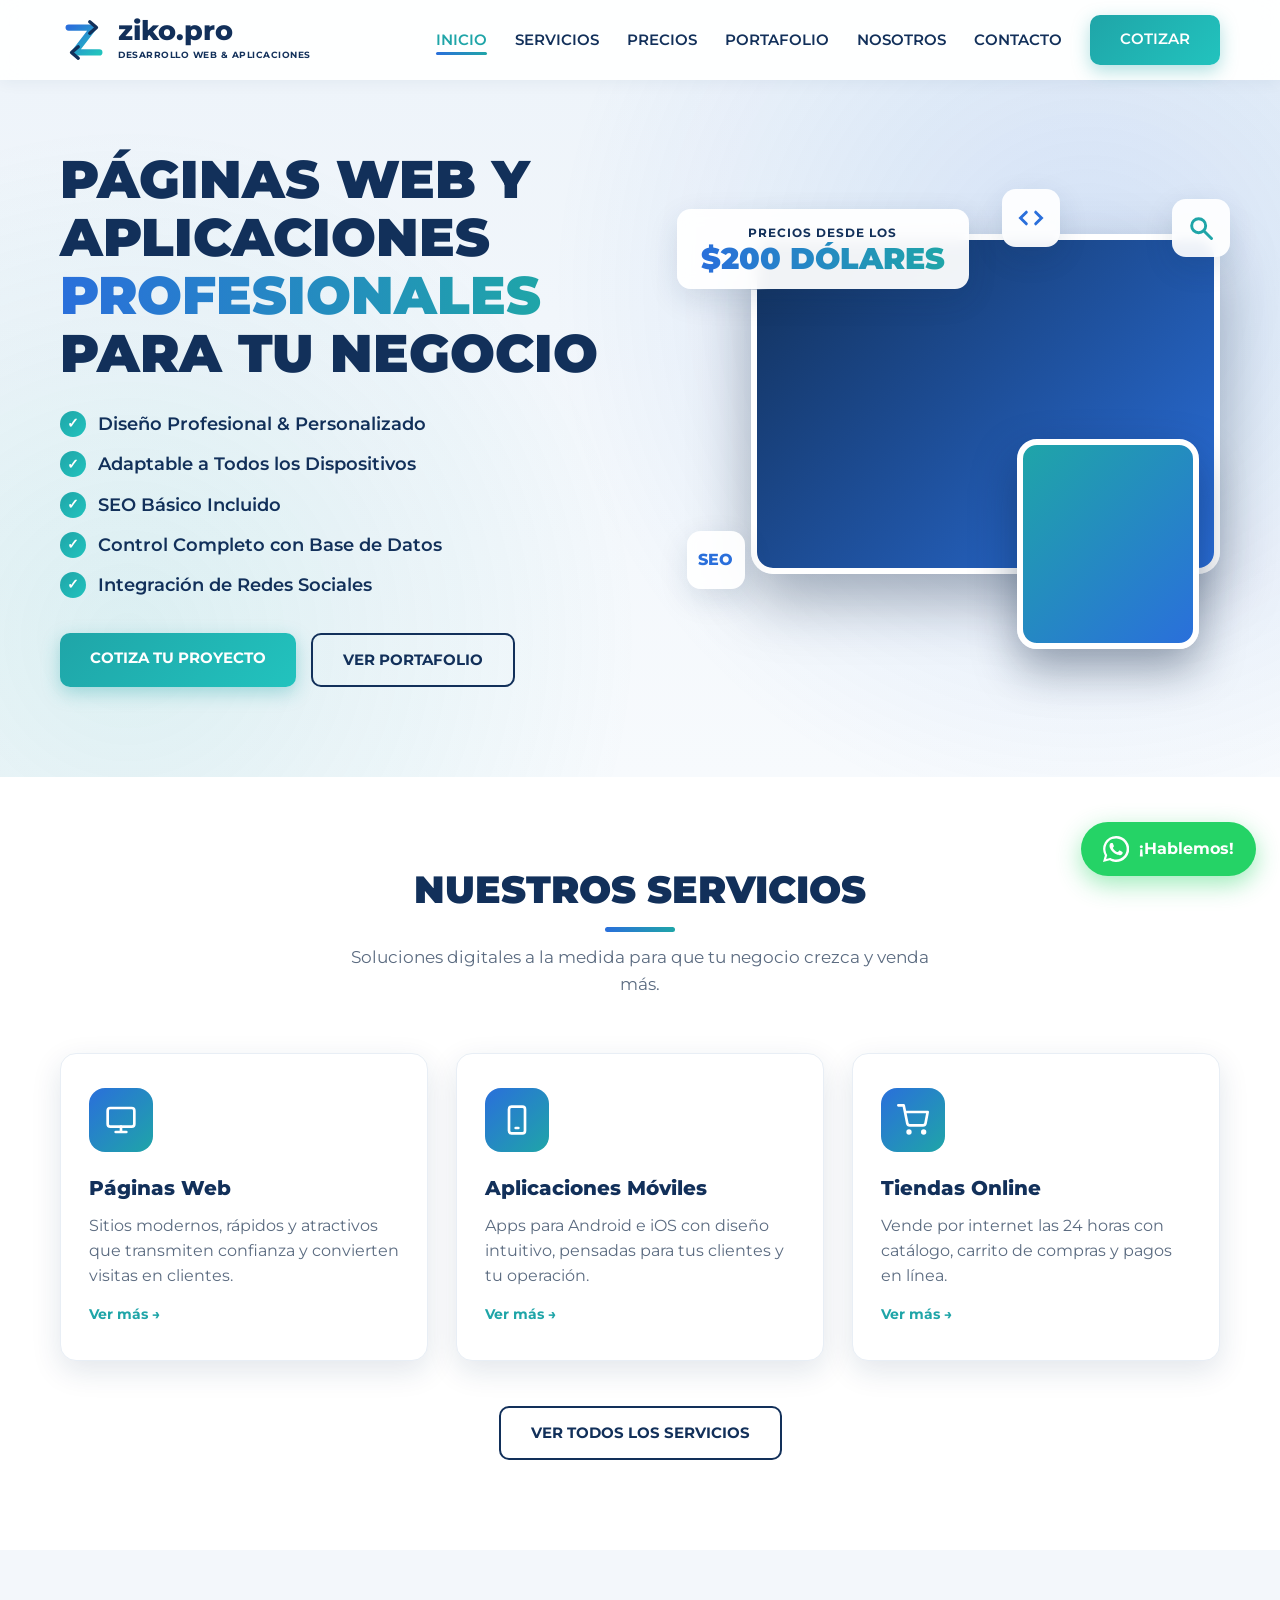
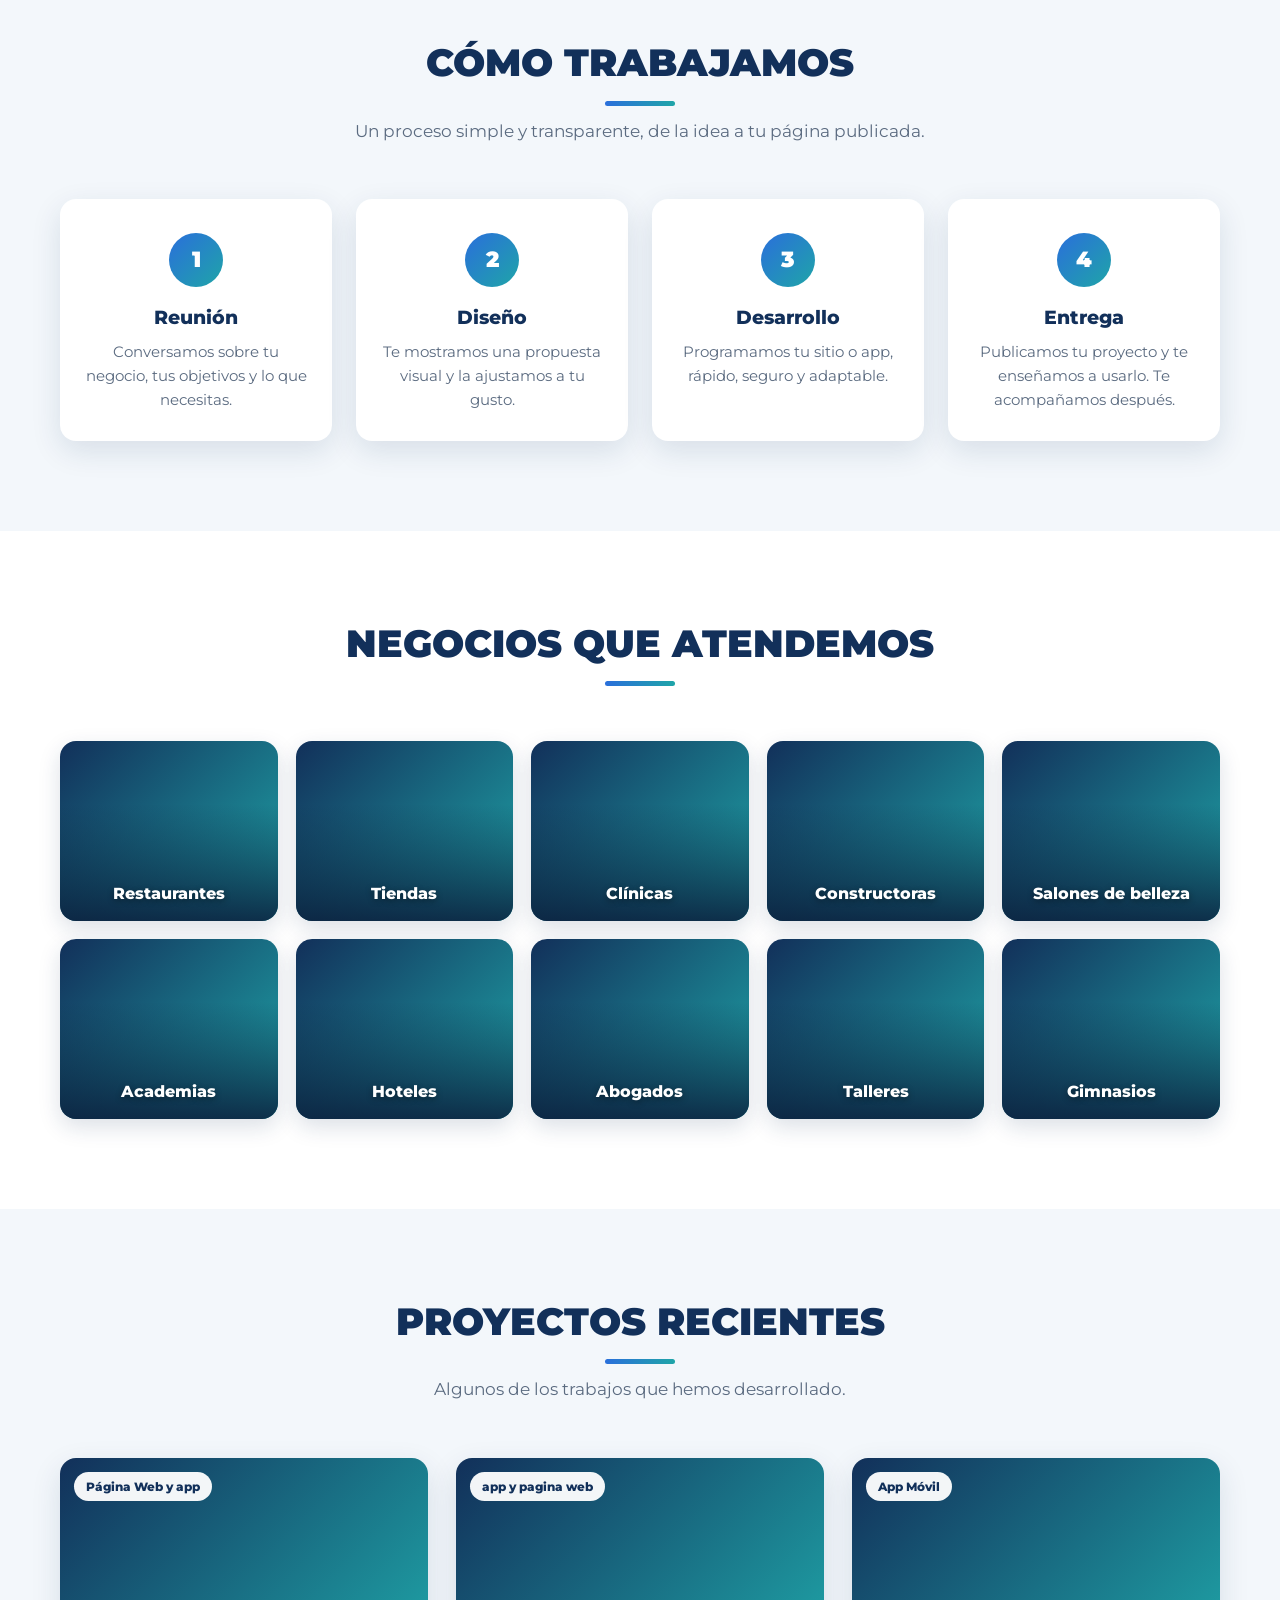
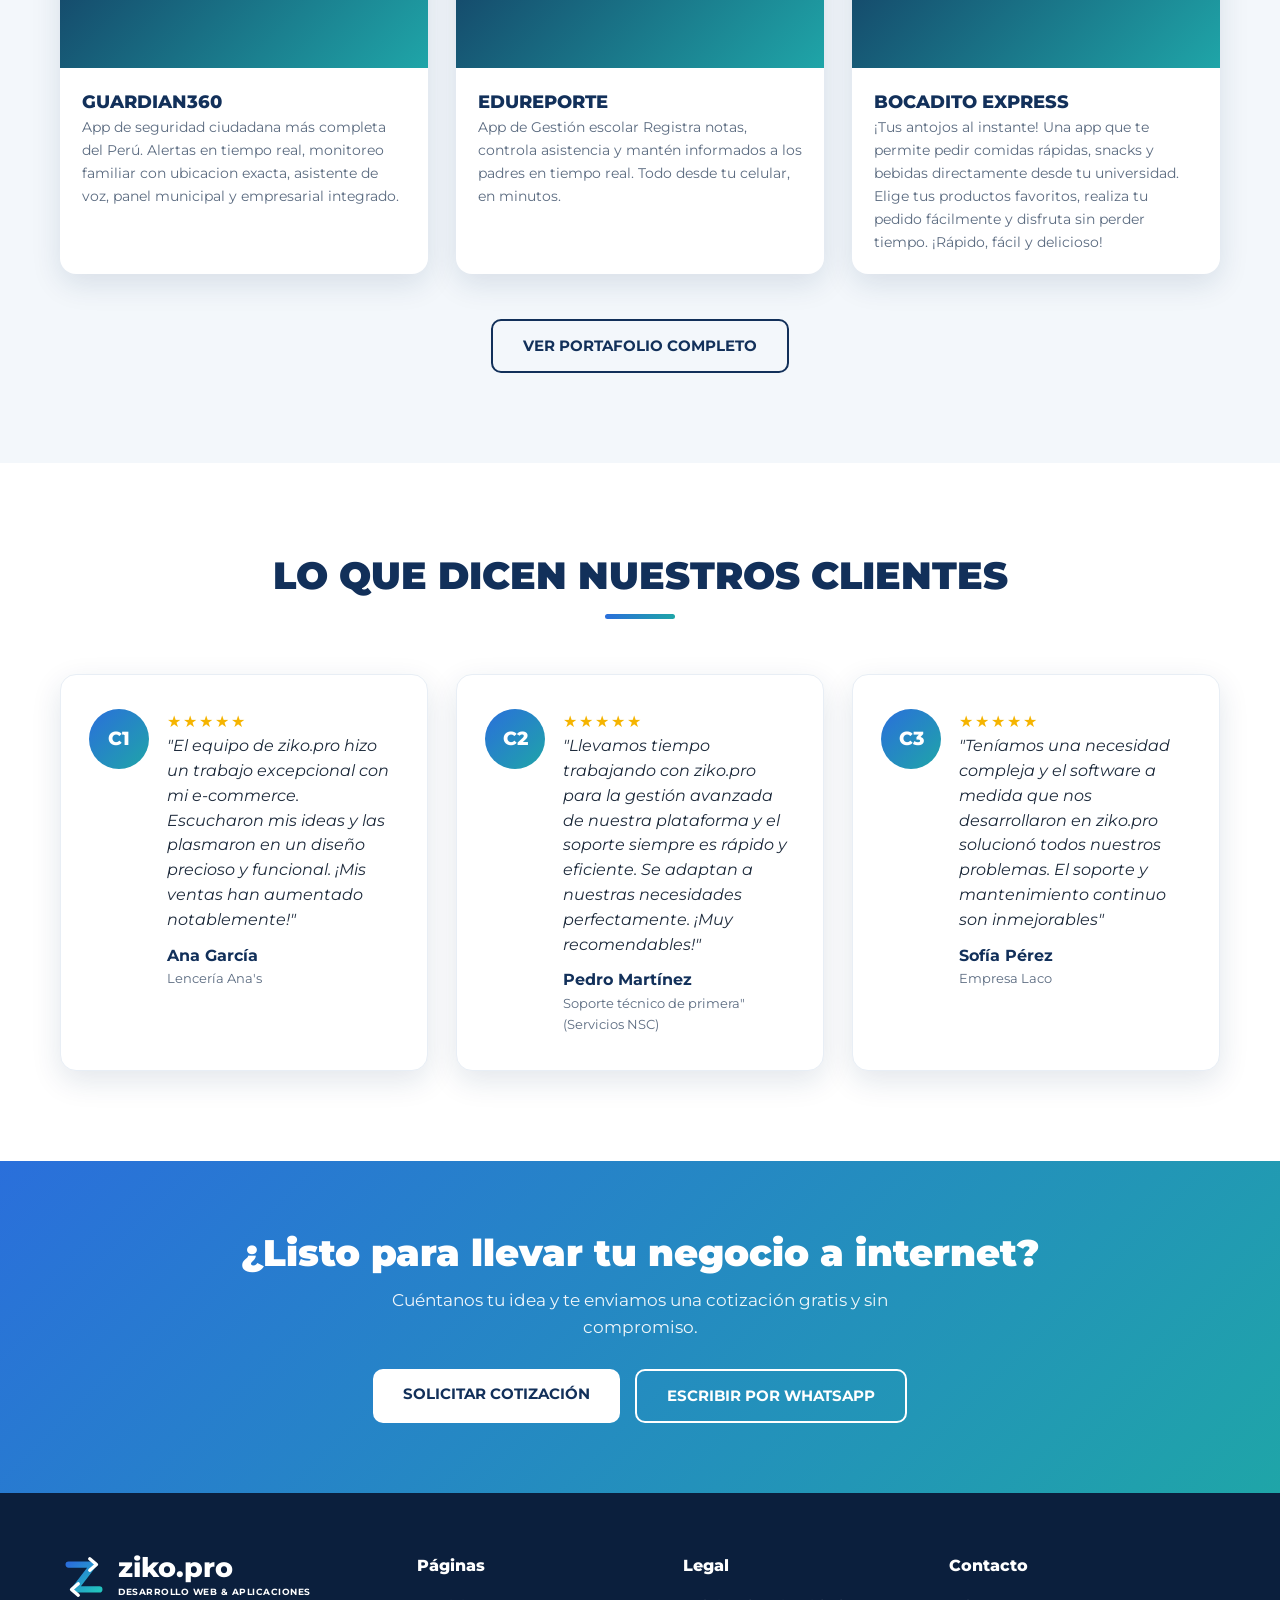
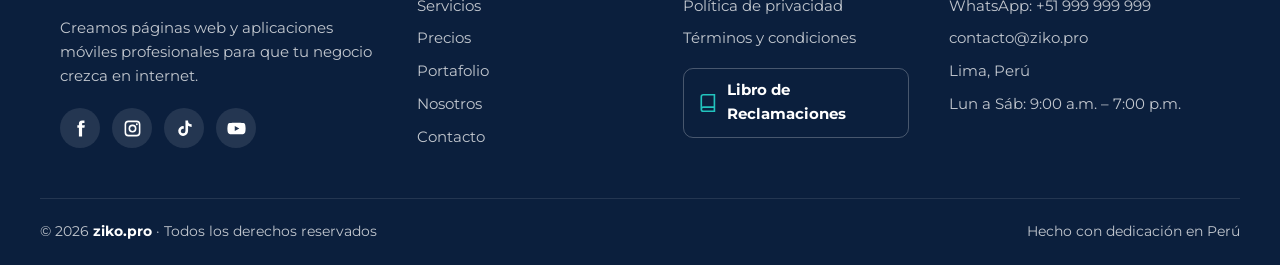
==== commit 95c38b3f: "Update client testimonials in index.html" ====
--- a/index.html
+++ b/index.html
@@ -182,7 +182,7 @@
       </div>
       <div class="grid-3">
         <div class="card testi reveal">
-          <div class="avatar">Cliente</div>
+          <div class="avatar">C1</div>
           <div>
             <div class="stars">★★★★★</div>
             <p>"El equipo de ziko.pro hizo un trabajo excepcional con mi e-commerce. Escucharon mis ideas y las plasmaron en un diseño precioso y funcional. ¡Mis ventas han aumentado notablemente!"</p>
@@ -193,16 +193,16 @@
           <div class="avatar">C2</div>
           <div>
             <div class="stars">★★★★★</div>
-            <p>"Aquí va la opinión real de tu cliente número 2."</p>
-            <strong>Nombre del cliente</strong><small>Nombre del negocio</small>
+            <p>"Llevamos tiempo trabajando con ziko.pro para la gestión avanzada de nuestra plataforma y el soporte siempre es rápido y eficiente. Se adaptan a nuestras necesidades perfectamente. ¡Muy recomendables!"</p>
+            <strong>Pedro Martínez</strong><small>Soporte técnico de primera" (Servicios NSC)</small>
           </div>
         </div>
         <div class="card testi reveal">
           <div class="avatar">C3</div>
           <div>
             <div class="stars">★★★★★</div>
-            <p>"Aquí va la opinión real de tu cliente número 3."</p>
-            <strong>Nombre del cliente</strong><small>Nombre del negocio</small>
+            <p>"Teníamos una necesidad compleja y el software a medida que nos desarrollaron en ziko.pro solucionó todos nuestros problemas. El soporte y mantenimiento continuo son inmejorables"</p>
+            <strong>Sofía Pérez</strong><small>Empresa Laco</small>
           </div>
         </div>
       </div>
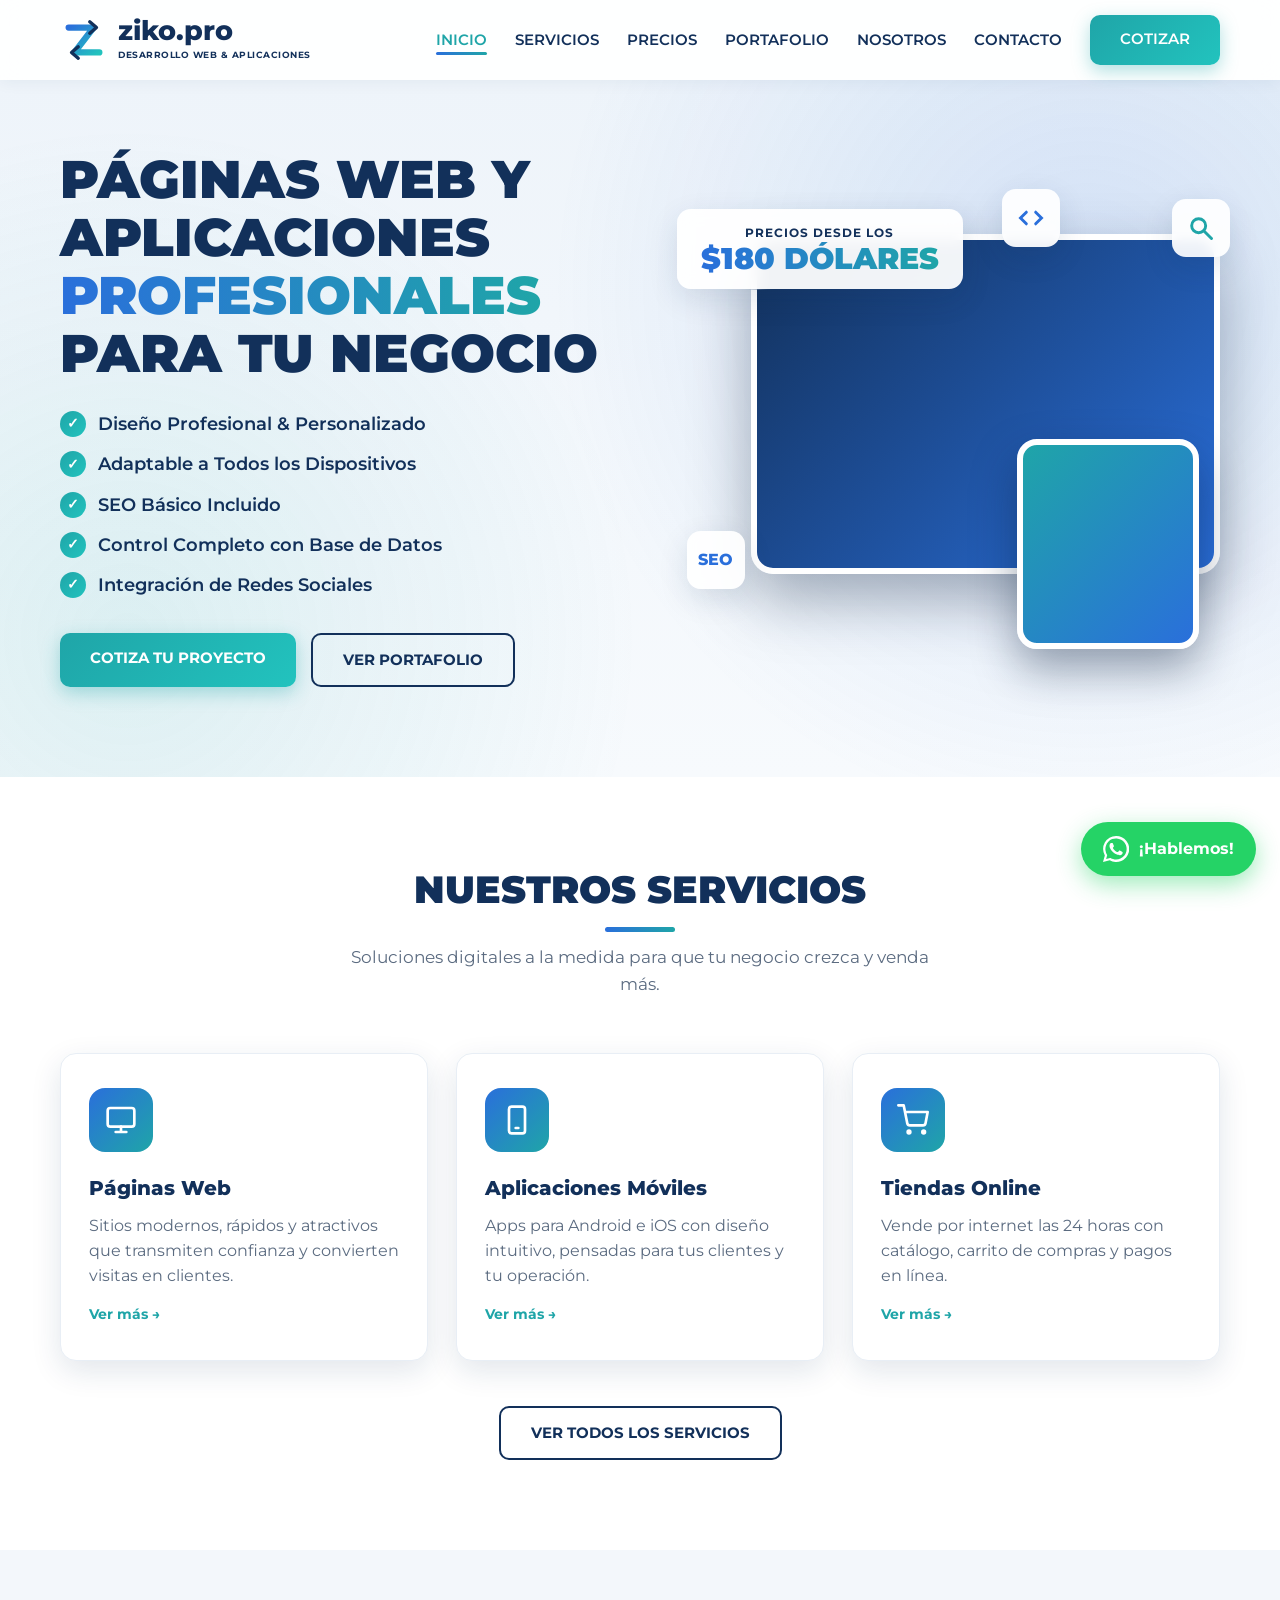
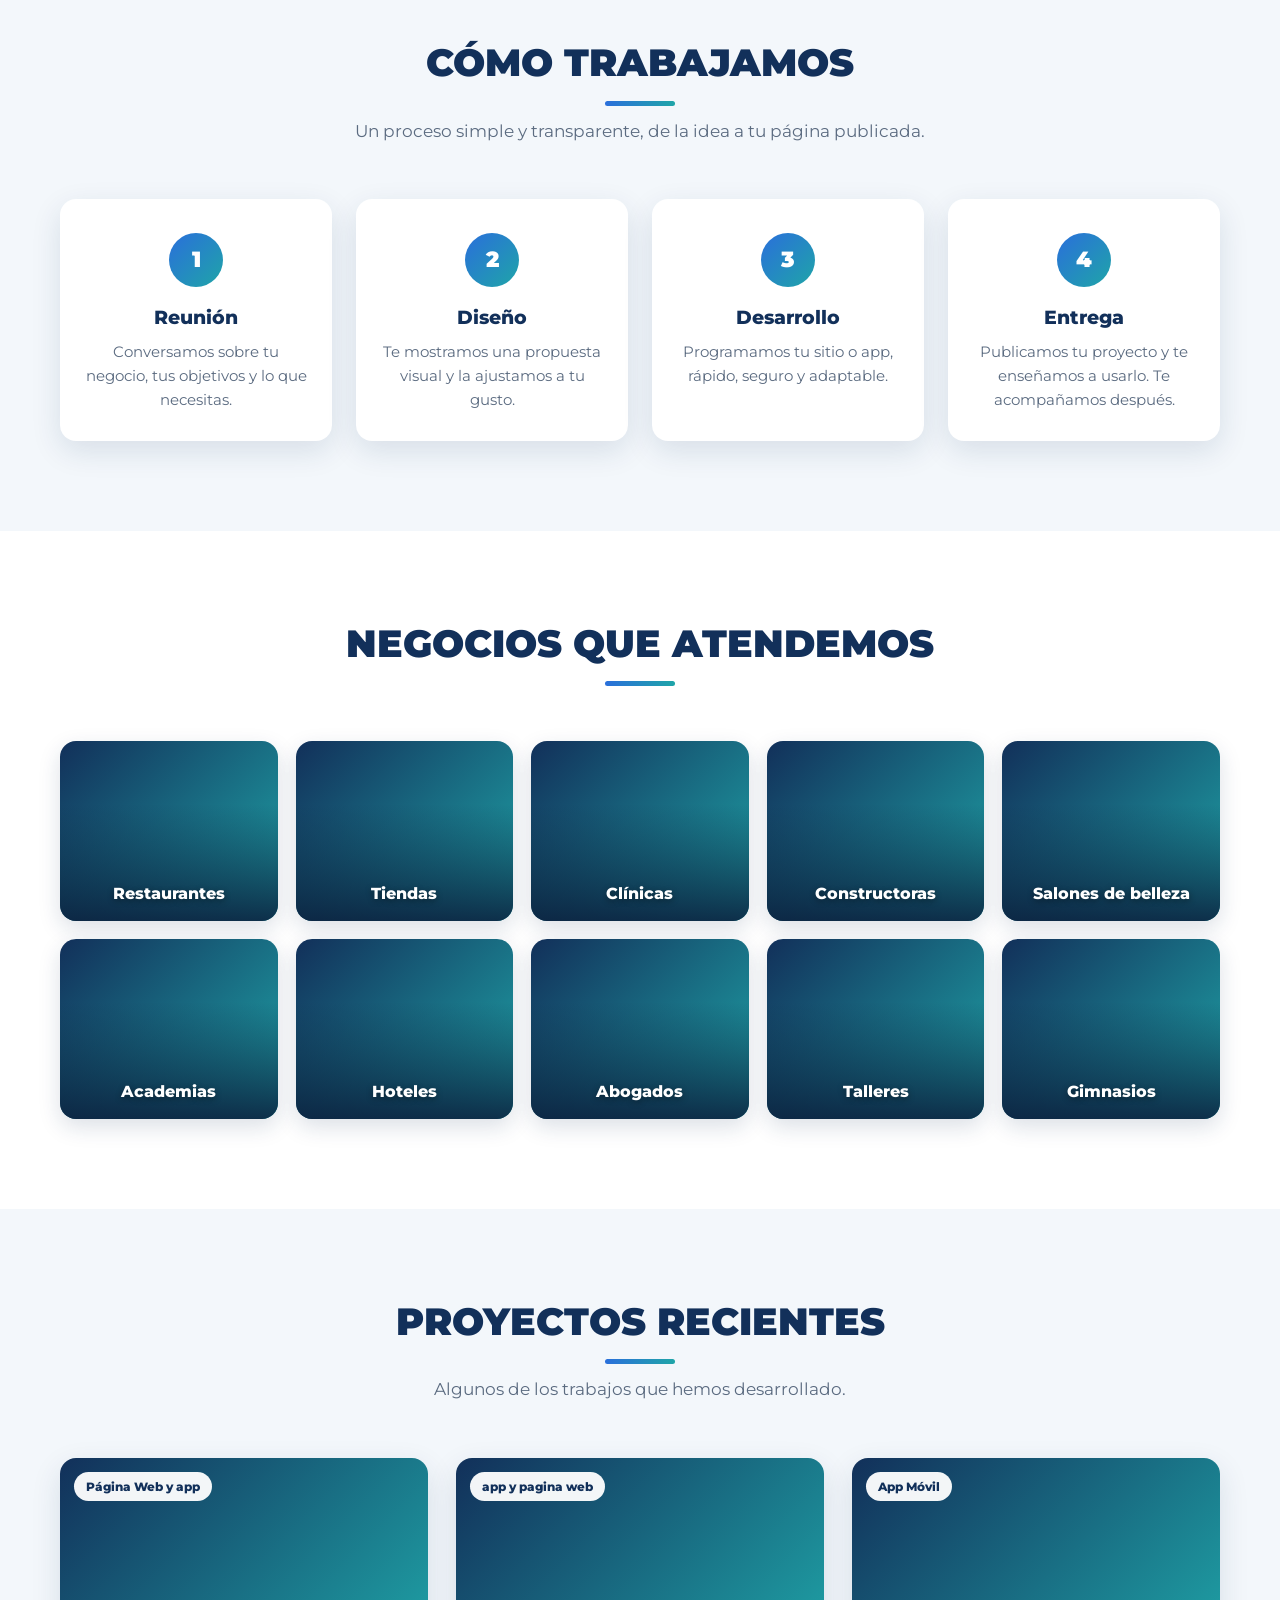
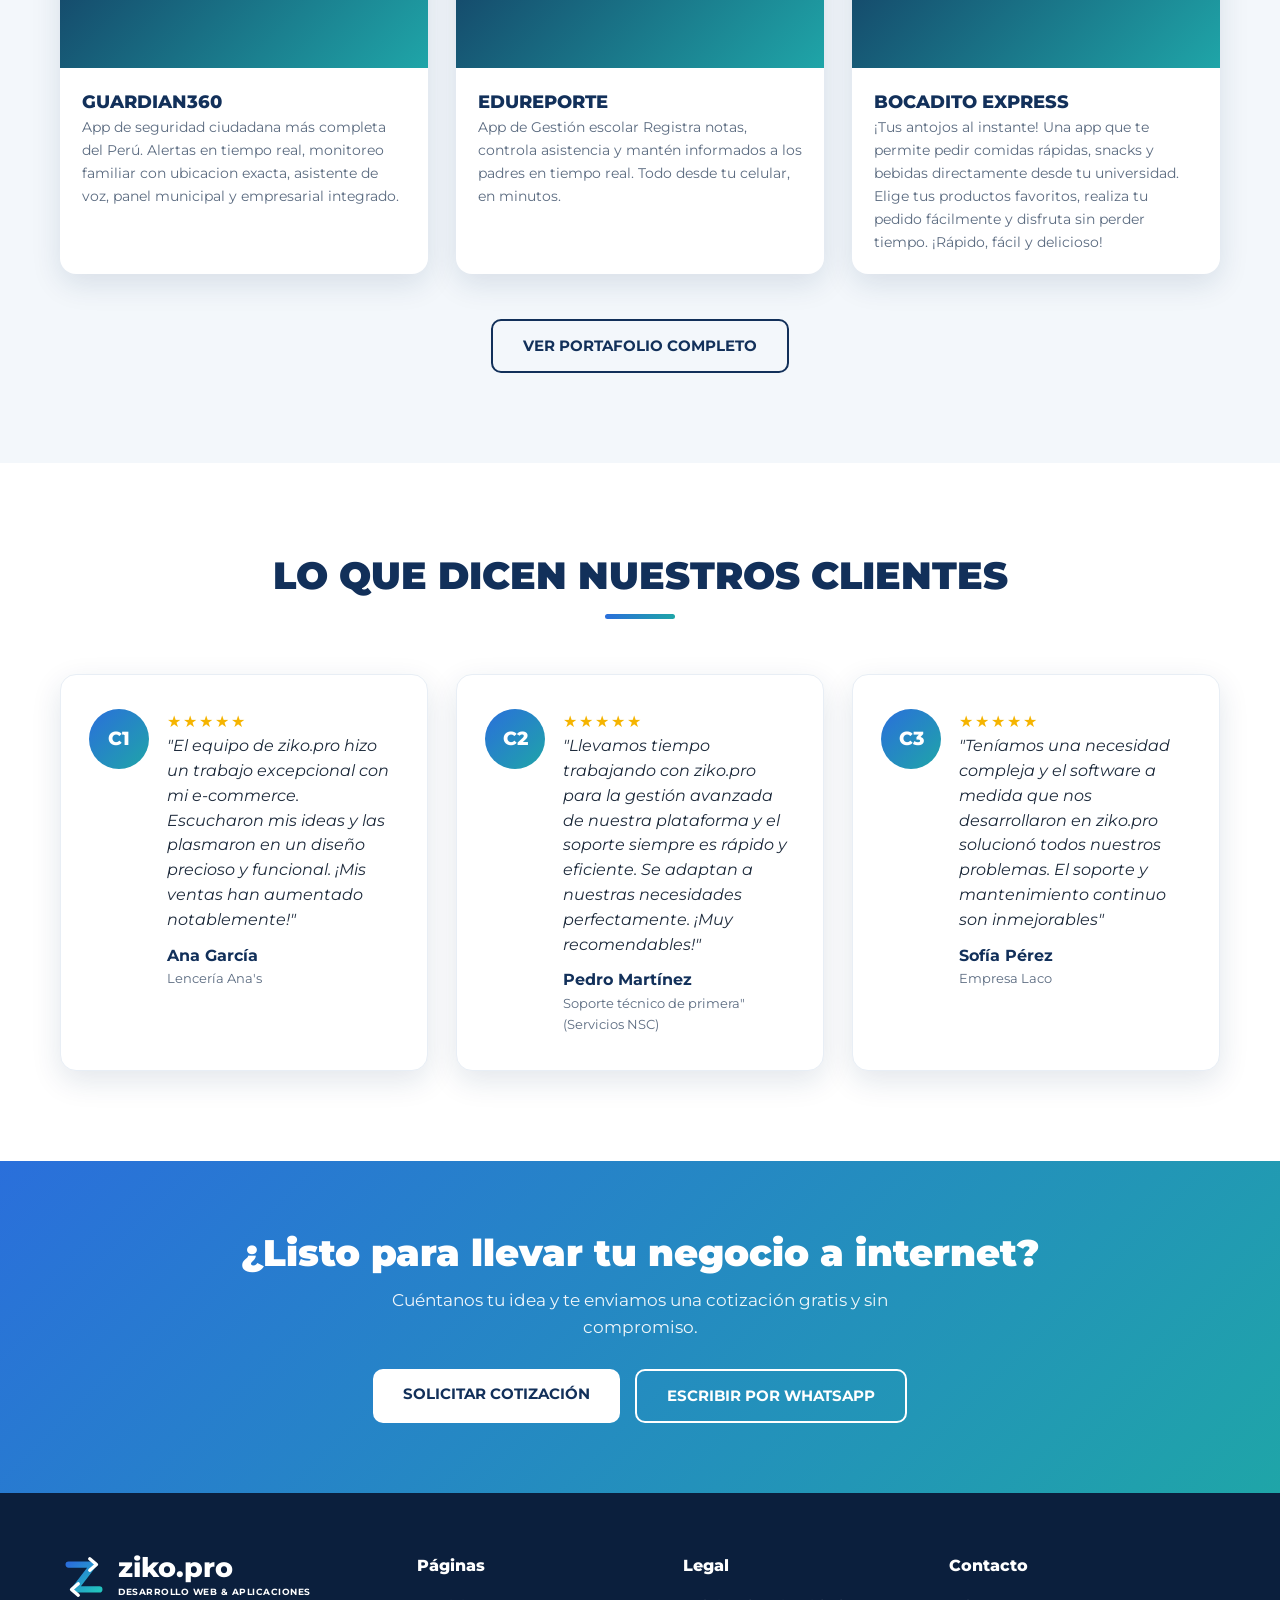
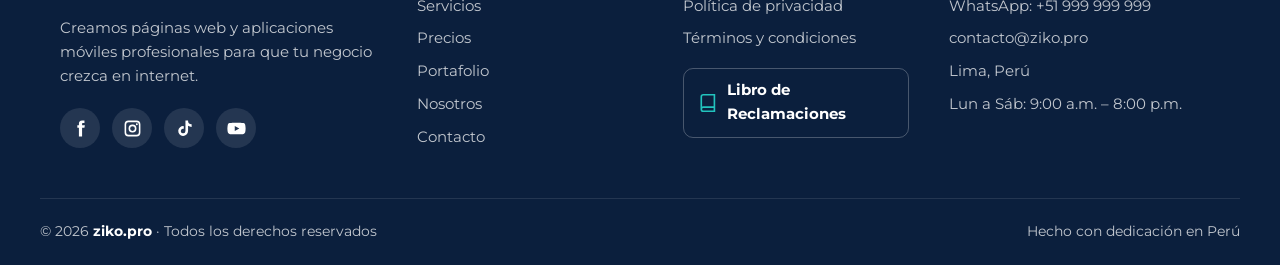
==== commit c673f455: "Update pricing and business hours in index.html" ====
--- a/index.html
+++ b/index.html
@@ -64,7 +64,7 @@
         </div>
       </div>
       <div class="mockup reveal" aria-hidden="true">
-        <div class="price-badge"><small>PRECIOS DESDE LOS</small><strong>$200 DÓLARES</strong></div>
+        <div class="price-badge"><small>PRECIOS DESDE LOS</small><strong>$180 DÓLARES</strong></div>
         <div class="float-icon fi-1"><svg viewBox="0 0 24 24" fill="none" stroke="#2a6fdb" stroke-width="2.5" stroke-linecap="round"><path d="M8 7l-5 5 5 5M16 7l5 5-5 5"/></svg></div>
         <div class="float-icon fi-2"><svg viewBox="0 0 24 24" fill="none" stroke="#1fa5a8" stroke-width="2.5" stroke-linecap="round"><circle cx="10" cy="10" r="6"/><path d="M15 15l6 6"/></svg></div>
         <div class="float-icon fi-3">SEO</div>
@@ -268,7 +268,7 @@
           <li><a class="wa-link" href="#">WhatsApp: +51 999 999 999</a></li>
           <li><a href="mailto:contacto@ziko.pro">contacto@ziko.pro</a></li>
           <li>Lima, Perú</li>
-          <li>Lun a Sáb: 9:00 a.m. – 7:00 p.m.</li>
+          <li>Lun a Sáb: 9:00 a.m. – 8:00 p.m.</li>
         </ul>
       </div>
     </div>
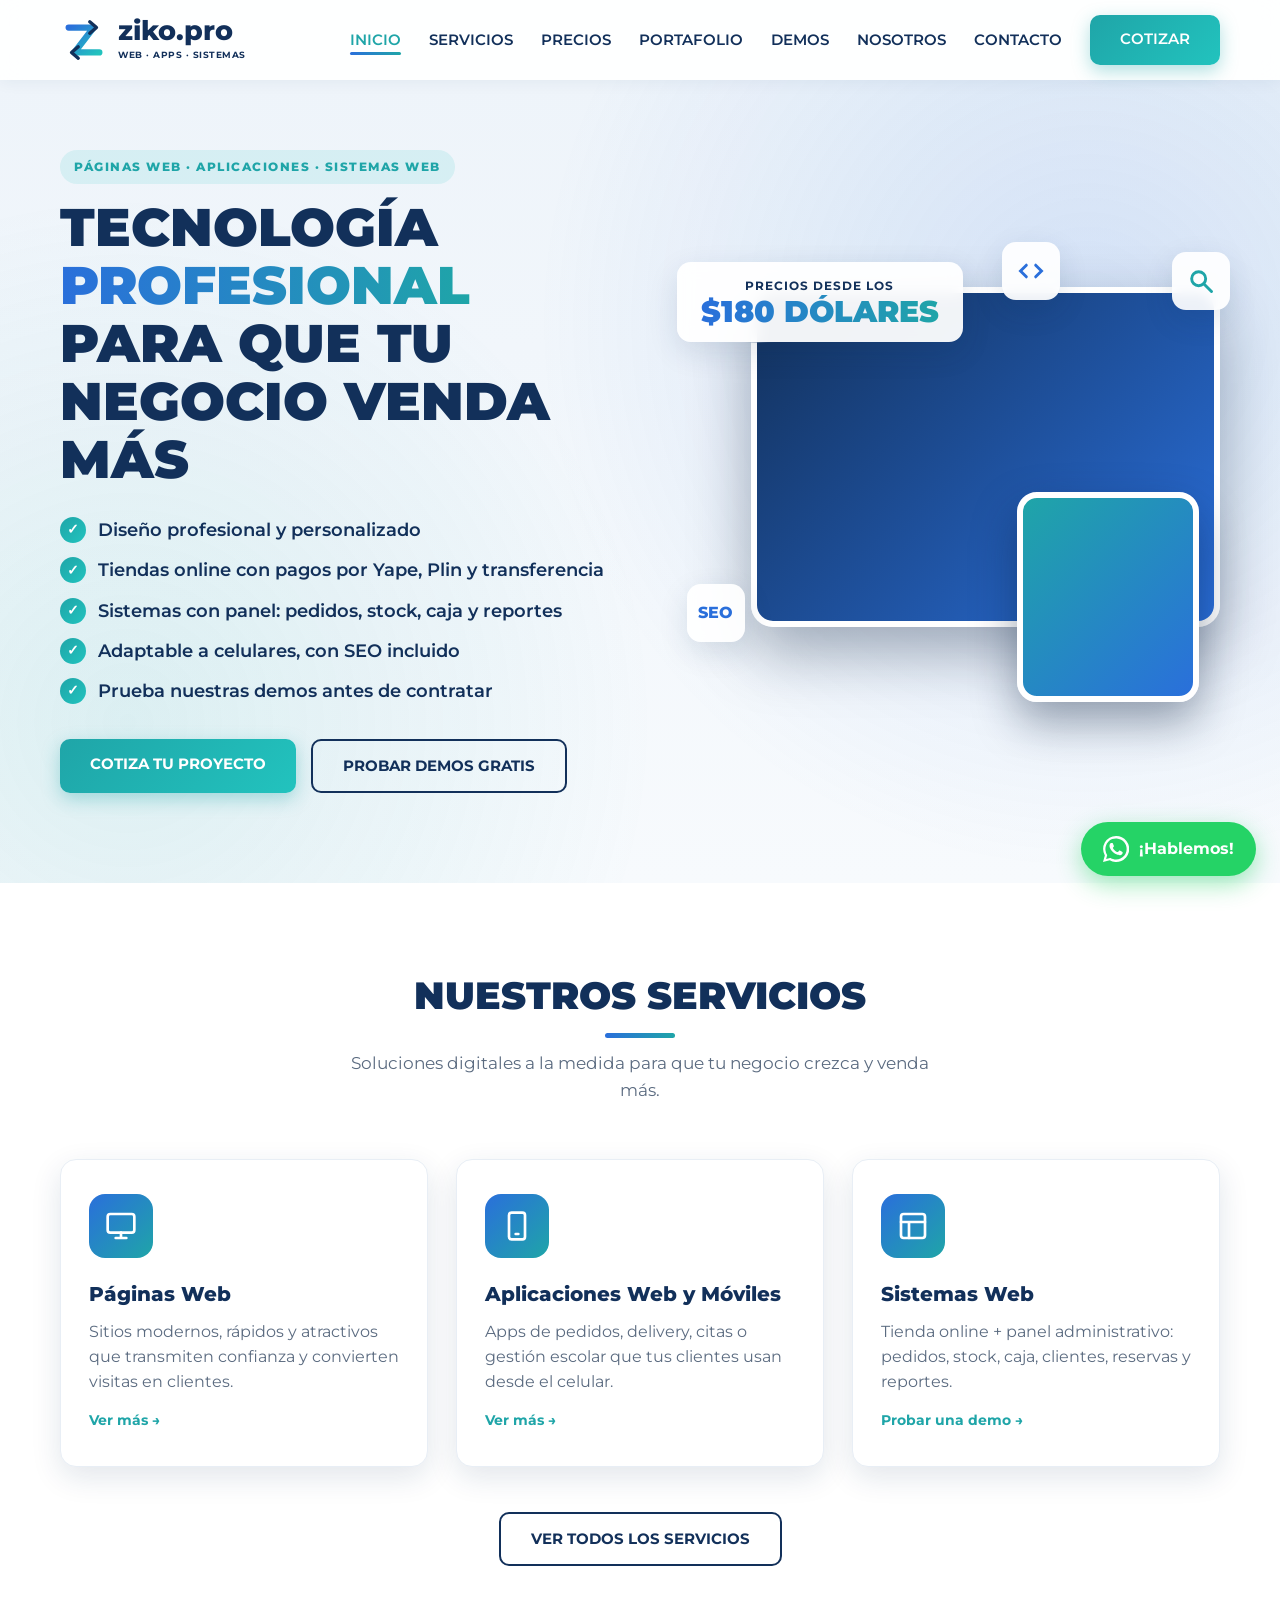
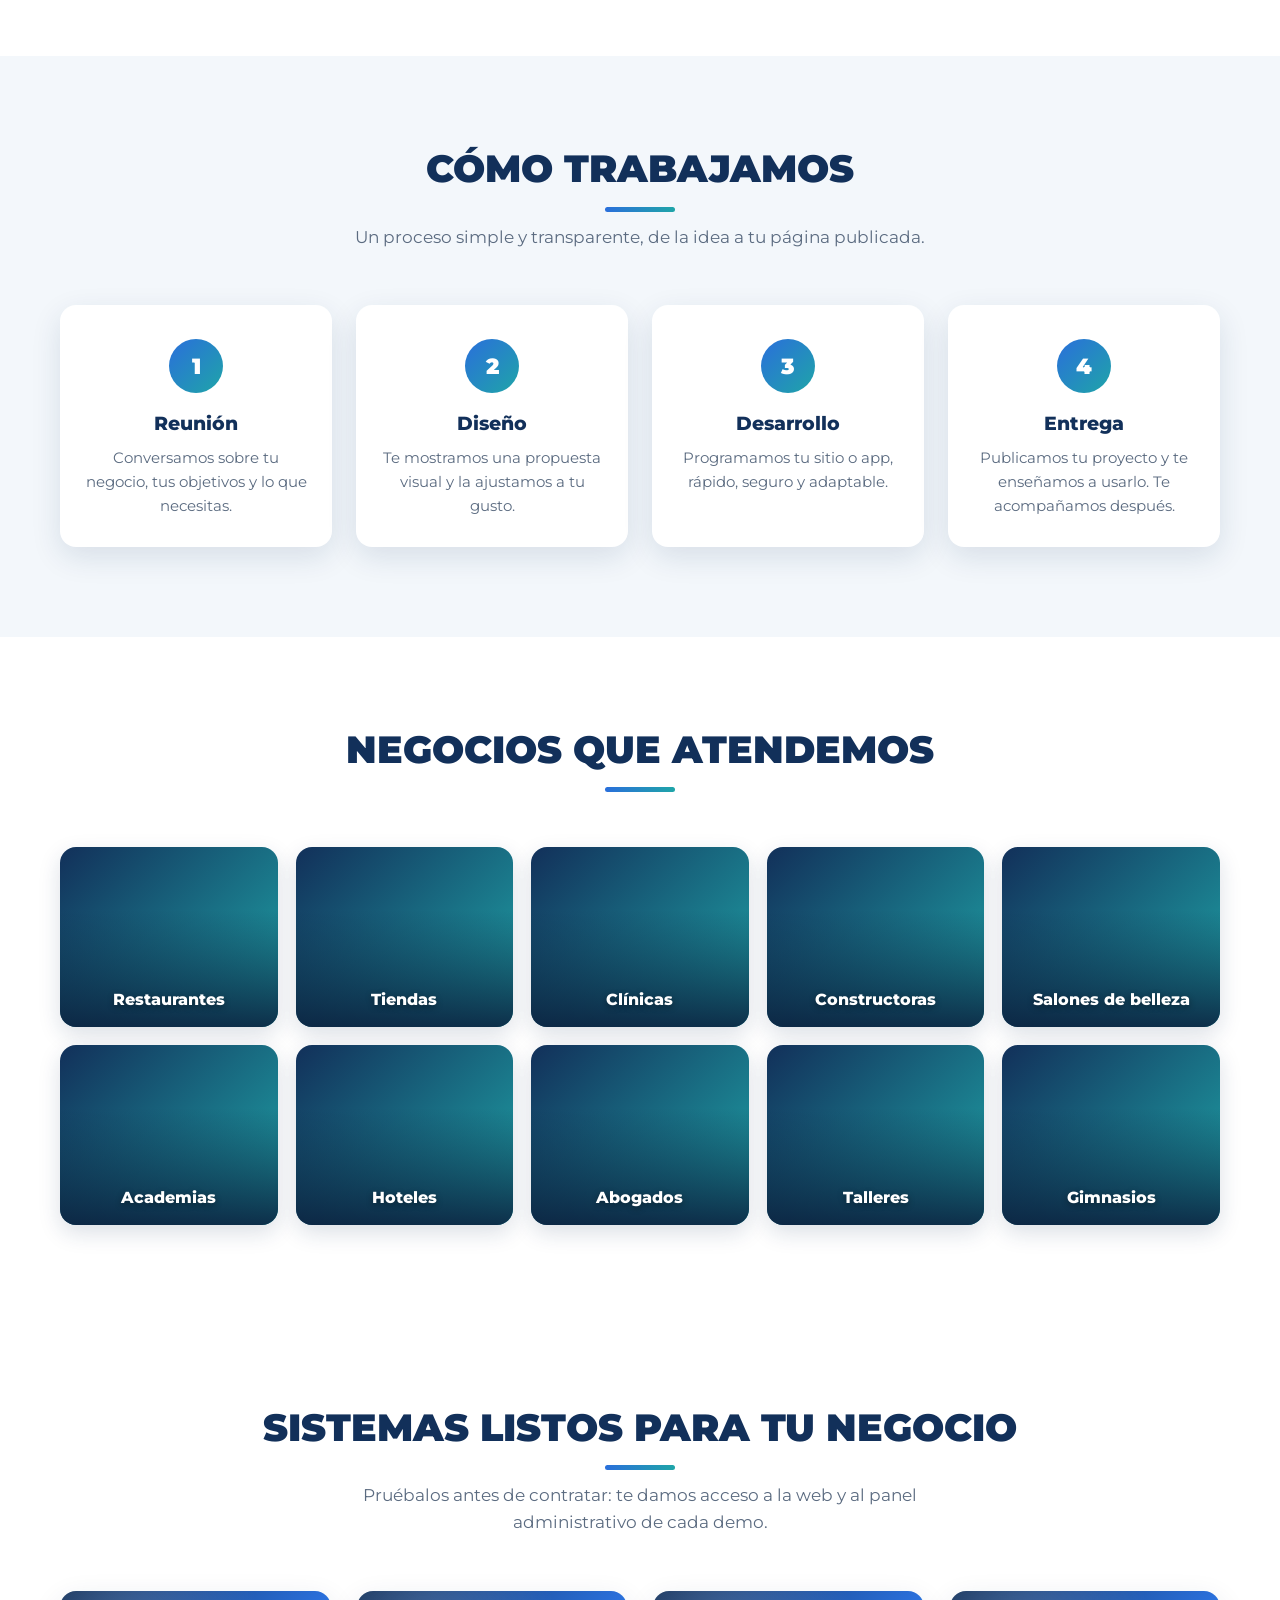
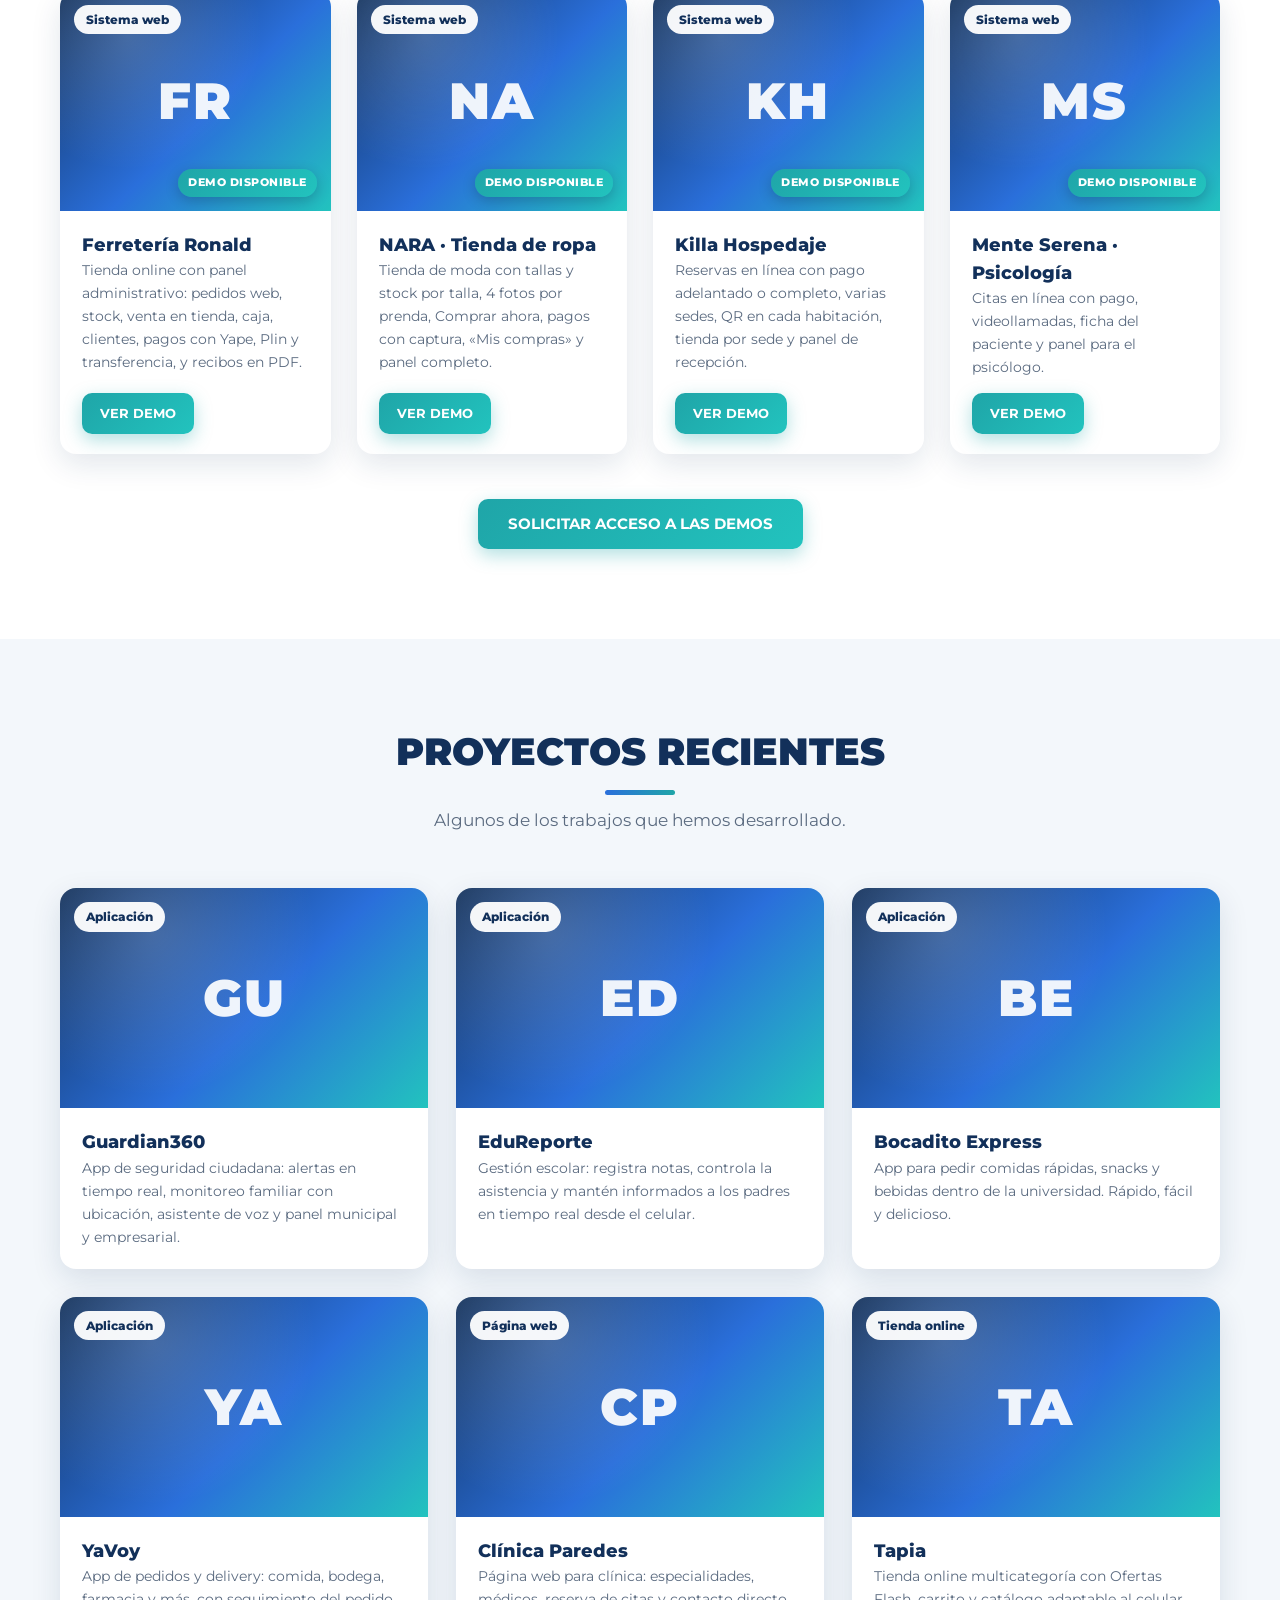
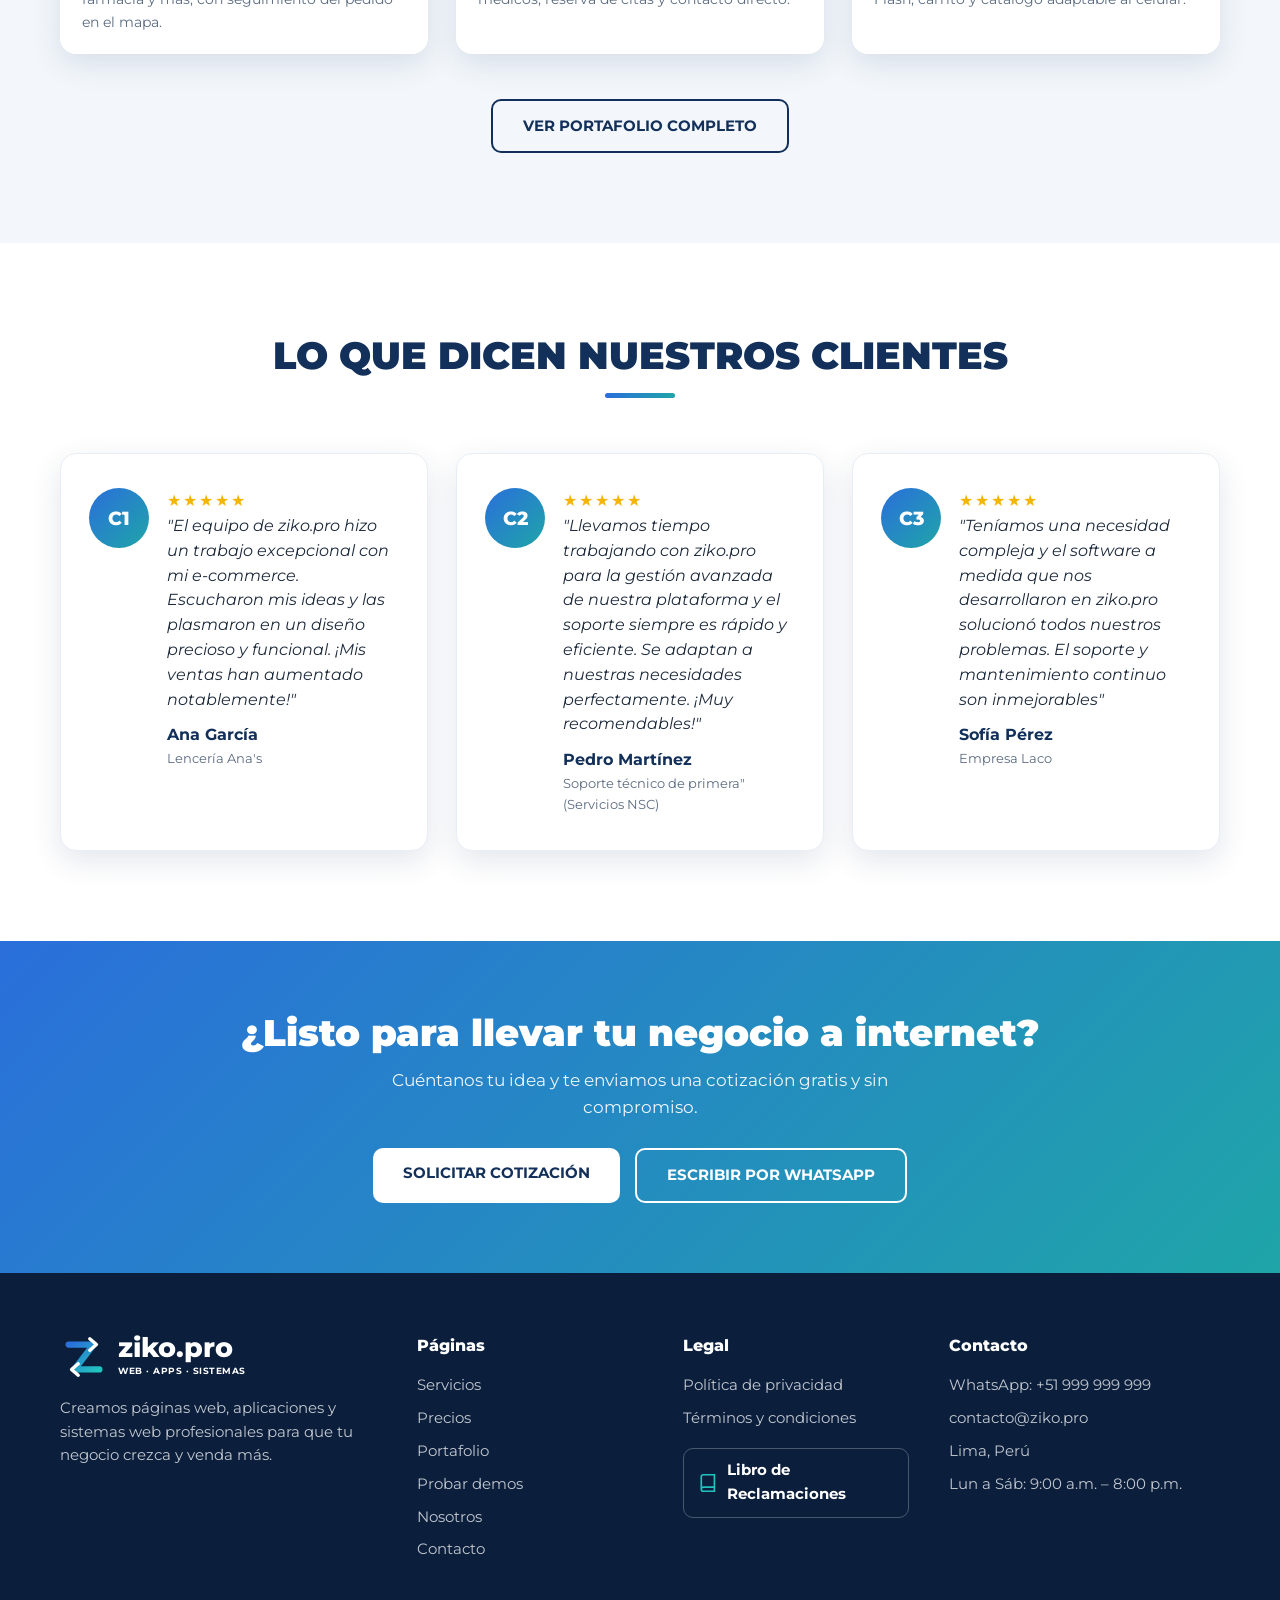
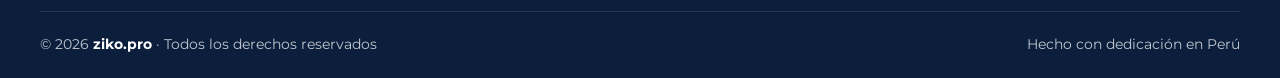
==== commit 80fe4aa0: "Add files via upload" ====
--- a/index.html
+++ b/index.html
@@ -3,13 +3,13 @@
 <head>
   <meta charset="UTF-8">
   <meta name="viewport" content="width=device-width, initial-scale=1.0">
-  <title>ziko.pro | Páginas Web y Aplicaciones para tu Negocio</title>
-  <meta name="description" content="ziko.pro crea páginas web y aplicaciones móviles profesionales para negocios. Diseño personalizado, adaptable a celulares y SEO incluido. Precios desde $200 USD.">
+  <title>ziko.pro | Páginas Web, Aplicaciones y Sistemas Web para tu Negocio</title>
+  <meta name="description" content="ziko.pro crea páginas web, aplicaciones y sistemas web para negocios en Perú: tiendas online, inventario, reservas, citas y pagos con Yape, Plin y transferencia. Prueba nuestras demos gratis.">
   <link rel="canonical" href="https://ziko.pro/">
   <meta property="og:type" content="website">
   <meta property="og:site_name" content="ziko.pro">
-  <meta property="og:title" content="ziko.pro | Páginas Web y Aplicaciones para tu Negocio">
-  <meta property="og:description" content="ziko.pro crea páginas web y aplicaciones móviles profesionales para negocios. Diseño personalizado, adaptable a celulares y SEO incluido. Precios desde $200 USD.">
+  <meta property="og:title" content="ziko.pro | Páginas Web, Aplicaciones y Sistemas Web">
+  <meta property="og:description" content="ziko.pro crea páginas web, aplicaciones y sistemas web para negocios en Perú: tiendas online, inventario, reservas, citas y pagos con Yape, Plin y transferencia. Prueba nuestras demos gratis.">
   <meta property="og:url" content="https://ziko.pro/">
   <meta property="og:image" content="https://images.unsplash.com/photo-1547658719-da2b51169166?auto=format&fit=crop&w=1200&q=80">
   <meta name="theme-color" content="#12305a">
@@ -31,7 +31,7 @@
           <path d="M62 12l14 12-14 12" stroke="#12305a" stroke-width="7" fill="none" stroke-linecap="round" stroke-linejoin="round"/>
           <path d="M38 64L24 76l14 12" stroke="#12305a" stroke-width="7" fill="none" stroke-linecap="round" stroke-linejoin="round"/>
         </svg>
-        <div class="logo-text"><strong>ziko.pro</strong><span>DESARROLLO WEB &amp; APLICACIONES</span></div>
+        <div class="logo-text"><strong>ziko.pro</strong><span>WEB · APPS · SISTEMAS</span></div>
       </a>
       <button class="hamburger" id="hamburger" aria-label="Abrir menú"><span></span><span></span><span></span></button>
       <ul class="menu" id="menu">
@@ -39,6 +39,7 @@
         <li><a href="/servicios">SERVICIOS</a></li>
         <li><a href="/precios">PRECIOS</a></li>
         <li><a href="/portafolio">PORTAFOLIO</a></li>
+        <li><a href="/demo">DEMOS</a></li>
         <li><a href="/nosotros">NOSOTROS</a></li>
         <li><a href="/contacto">CONTACTO</a></li>
         <li><a href="/contacto" class="btn btn-teal">COTIZAR</a></li>
@@ -50,17 +51,18 @@
   <section class="hero">
     <div class="container hero-grid">
       <div class="reveal">
-        <h1>Páginas web y aplicaciones <span class="grad">profesionales</span> para tu negocio</h1>
+        <span class="zk-kicker">PÁGINAS WEB · APLICACIONES · SISTEMAS WEB</span>
+        <h1>Tecnología <span class="grad">profesional</span> para que tu negocio venda más</h1>
         <ul class="features">
-          <li>Diseño Profesional &amp; Personalizado</li>
-          <li>Adaptable a Todos los Dispositivos</li>
-          <li>SEO Básico Incluido</li>
-          <li>Control Completo con Base de Datos</li>
-          <li>Integración de Redes Sociales</li>
+          <li>Diseño profesional y personalizado</li>
+          <li>Tiendas online con pagos por Yape, Plin y transferencia</li>
+          <li>Sistemas con panel: pedidos, stock, caja y reportes</li>
+          <li>Adaptable a celulares, con SEO incluido</li>
+          <li>Prueba nuestras demos antes de contratar</li>
         </ul>
         <div class="hero-actions">
           <a href="/contacto" class="btn btn-teal">COTIZA TU PROYECTO</a>
-          <a href="/portafolio" class="btn btn-outline">VER PORTAFOLIO</a>
+          <a href="/demo" class="btn btn-outline">PROBAR DEMOS GRATIS</a>
         </div>
       </div>
       <div class="mockup reveal" aria-hidden="true">
@@ -69,8 +71,8 @@
         <div class="float-icon fi-2"><svg viewBox="0 0 24 24" fill="none" stroke="#1fa5a8" stroke-width="2.5" stroke-linecap="round"><circle cx="10" cy="10" r="6"/><path d="M15 15l6 6"/></svg></div>
         <div class="float-icon fi-3">SEO</div>
         <!-- FOTO PRINCIPAL: cambia el enlace del src para usar otra foto -->
-        <div class="hero-photo"><img src="https://images.unsplash.com/photo-1547658719-da2b51169166?auto=format&fit=crop&w=1000&q=80" alt="Diseño de páginas web" onerror="this.style.display='none'"></div>
-        <div class="hero-phone"><img src="https://images.unsplash.com/photo-1512941937669-90a1b58e7e9c?auto=format&fit=crop&w=500&q=80" alt="Aplicaciones móviles" onerror="this.style.display='none'"></div>
+        <div class="hero-photo"><img src="/img/portafolio/tapia-web.jpg" alt="Diseño de páginas web" onerror="this.style.display='none'"></div>
+        <div class="hero-phone"><img src="/img/portafolio/tapia-movil.jpg" alt="Aplicaciones móviles" onerror="this.style.display='none'"></div>
       </div>
     </div>
   </section>
@@ -92,15 +94,15 @@
         </div>
         <div class="card reveal">
           <div class="card-icon"><svg viewBox="0 0 24 24"><rect x="6" y="2" width="12" height="20" rx="2"/><path d="M11 18h2"/></svg></div>
-          <h3>Aplicaciones Móviles</h3>
-          <p>Apps para Android e iOS con diseño intuitivo, pensadas para tus clientes y tu operación.</p>
+          <h3>Aplicaciones Web y Móviles</h3>
+          <p>Apps de pedidos, delivery, citas o gestión escolar que tus clientes usan desde el celular.</p>
           <a href="/servicios#s2" class="more">Ver más →</a>
         </div>
         <div class="card reveal">
-          <div class="card-icon"><svg viewBox="0 0 24 24"><circle cx="9" cy="21" r="1"/><circle cx="20" cy="21" r="1"/><path d="M1 1h4l2.7 13.4a2 2 0 0 0 2 1.6h9.7a2 2 0 0 0 2-1.6L23 6H6"/></svg></div>
-          <h3>Tiendas Online</h3>
-          <p>Vende por internet las 24 horas con catálogo, carrito de compras y pagos en línea.</p>
-          <a href="/servicios#s3" class="more">Ver más →</a>
+          <div class="card-icon"><svg viewBox="0 0 24 24"><rect x="3" y="3" width="18" height="18" rx="2"/><path d="M3 9h18M9 21V9"/></svg></div>
+          <h3>Sistemas Web</h3>
+          <p>Tienda online + panel administrativo: pedidos, stock, caja, clientes, reservas y reportes.</p>
+          <a href="/demo" class="more">Probar una demo →</a>
         </div>
       </div>
       <div class="center-btn"><a href="/servicios" class="btn btn-outline">VER TODOS LOS SERVICIOS</a></div>
@@ -146,7 +148,20 @@
     </div>
   </section>
 
-  <!-- ============ PORTAFOLIO (resumen) ============ -->
+  <!-- ============ SISTEMAS CON DEMO (se editan en el panel) ============ -->
+  <section class="bg-white zk-band">
+    <div class="container">
+      <div class="section-title reveal">
+        <h2>Sistemas listos para tu negocio</h2>
+        <div class="line"></div>
+        <p>Pruébalos antes de contratar: te damos acceso a la web y al panel administrativo de cada demo.</p>
+      </div>
+      <div class="zk-grid-auto" id="sistemasDemo"></div>
+      <div class="center-btn"><a href="/demo" class="btn btn-teal">SOLICITAR ACCESO A LAS DEMOS</a></div>
+    </div>
+  </section>
+
+  <!-- ============ PORTAFOLIO (resumen, se edita en el panel) ============ -->
   <section class="bg-soft">
     <div class="container">
       <div class="section-title reveal">
@@ -154,20 +169,7 @@
         <div class="line"></div>
         <p>Algunos de los trabajos que hemos desarrollado.</p>
       </div>
-      <div class="grid-3">
-        <a href="#" class="project reveal" data-cat="web">
-          <div class="project-img"><img src="https://raw.githubusercontent.com/guardian360-hub/guardian360-hub.github.io/refs/heads/main/WhatsApp%20Image%202026-05-15%20at%207.54.11%20PM.jpeg" alt="Nombre del proyecto" loading="lazy" onerror="this.style.display='none'"><span class="project-cat">Página Web y app</span></div>
-          <div class="project-info"><h3>GUARDIAN360</h3><p>App de seguridad ciudadana más completa del Perú. Alertas en tiempo real, monitoreo familiar con ubicacion exacta, asistente de voz, panel municipal y empresarial integrado.</p></div>
-        </a>
-        <a href="#" class="project reveal" data-cat="tienda">
-          <div class="project-img"><img src="https://www.epnewman.edu.pe/wp-content/uploads/sites/31/2025/05/Que-es-la-gestion-educativa-y-cuales-son-sus-principales-tipos1.jpg" alt="Nombre del proyecto" loading="lazy" onerror="this.style.display='none'"><span class="project-cat">app y pagina web</span></div>
-          <div class="project-info"><h3>EDUREPORTE</h3><p>App de Gestión escolar Registra notas, controla asistencia y mantén informados a los padres en tiempo real. Todo desde tu celular, en minutos. </p></div>
-        </a>
-        <a href="#" class="project reveal" data-cat="app">
-          <div class="project-img"><img src="https://raw.githubusercontent.com/zikopro820/ziko/refs/heads/main/WhatsApp%20Image%202026-11-03%20at%202.24.57%20PM.jpeg" alt="Nombre del proyecto" loading="lazy" onerror="this.style.display='none'"><span class="project-cat">App Móvil</span></div>
-          <div class="project-info"><h3>BOCADITO EXPRESS</h3><p>¡Tus antojos al instante! Una app que te permite pedir comidas rápidas, snacks y bebidas directamente desde tu universidad. Elige tus productos favoritos, realiza tu pedido fácilmente y disfruta sin perder tiempo. ¡Rápido, fácil y delicioso!</p></div>
-        </a>
-      </div>
+      <div class="grid-3" id="recientes"></div>
       <div class="center-btn"><a href="/portafolio" class="btn btn-outline">VER PORTAFOLIO COMPLETO</a></div>
     </div>
   </section>
@@ -231,9 +233,9 @@
           <path d="M62 12l14 12-14 12" stroke="#ffffff" stroke-width="7" fill="none" stroke-linecap="round" stroke-linejoin="round"/>
           <path d="M38 64L24 76l14 12" stroke="#ffffff" stroke-width="7" fill="none" stroke-linecap="round" stroke-linejoin="round"/>
         </svg>
-          <div class="logo-text"><strong>ziko.pro</strong><span>DESARROLLO WEB &amp; APLICACIONES</span></div>
+          <div class="logo-text"><strong>ziko.pro</strong><span>WEB · APPS · SISTEMAS</span></div>
         </a>
-        <p>Creamos páginas web y aplicaciones móviles profesionales para que tu negocio crezca en internet.</p>
+        <p>Creamos páginas web, aplicaciones y sistemas web profesionales para que tu negocio crezca y venda más.</p>
         <div class="socials">
           <a href="#" aria-label="Facebook"><svg viewBox="0 0 24 24"><path d="M14 8V6c0-.8.5-1 1-1h2V2h-3c-3 0-4 2-4 4v2H8v3h2v11h4V11h3l.5-3z"/></svg></a>
           <a href="#" aria-label="Instagram"><svg viewBox="0 0 24 24"><path d="M12 7a5 5 0 1 0 0 10 5 5 0 0 0 0-10zm0 8a3 3 0 1 1 0-6 3 3 0 0 1 0 6zm5.5-9.5a1.2 1.2 0 1 0 0 2.4 1.2 1.2 0 0 0 0-2.4zM17 2H7a5 5 0 0 0-5 5v10a5 5 0 0 0 5 5h10a5 5 0 0 0 5-5V7a5 5 0 0 0-5-5zm3 15a3 3 0 0 1-3 3H7a3 3 0 0 1-3-3V7a3 3 0 0 1 3-3h10a3 3 0 0 1 3 3z"/></svg></a>
@@ -247,6 +249,7 @@
           <li><a href="/servicios">Servicios</a></li>
           <li><a href="/precios">Precios</a></li>
           <li><a href="/portafolio">Portafolio</a></li>
+          <li><a href="/demo">Probar demos</a></li>
           <li><a href="/nosotros">Nosotros</a></li>
           <li><a href="/contacto">Contacto</a></li>
         </ul>
@@ -265,10 +268,10 @@
       <div>
         <h4>Contacto</h4>
         <ul>
-          <li><a class="wa-link" href="#">WhatsApp: +51 999 999 999</a></li>
-          <li><a href="mailto:contacto@ziko.pro">contacto@ziko.pro</a></li>
-          <li>Lima, Perú</li>
-          <li>Lun a Sáb: 9:00 a.m. – 8:00 p.m.</li>
+          <li><a class="wa-link js-tel" href="#">WhatsApp: +51 999 999 999</a></li>
+          <li><a class="js-email" href="mailto:contacto@ziko.pro">contacto@ziko.pro</a></li>
+          <li class="js-dir">Lima, Perú</li>
+          <li class="js-hor">Lun a Sáb: 9:00 a.m. – 8:00 p.m.</li>
         </ul>
       </div>
     </div>
@@ -280,6 +283,9 @@
 
   <a class="wa-float wa-link" href="#" aria-label="Escríbenos por WhatsApp"><svg viewBox="0 0 24 24"><path d="M17.5 14.4c-.3-.1-1.8-.9-2-1-.3-.1-.5-.1-.7.1-.2.3-.8 1-.9 1.2-.2.2-.3.2-.6.1-.3-.1-1.3-.5-2.4-1.5-.9-.8-1.5-1.8-1.7-2.1-.2-.3 0-.5.1-.6l.4-.5.3-.5c.1-.2 0-.4 0-.5l-.9-2.2c-.2-.6-.5-.5-.7-.5h-.6c-.2 0-.5.1-.8.4-.3.3-1 1-1 2.5s1.1 2.9 1.2 3.1c.1.2 2.1 3.2 5.1 4.5 2.5 1 3 .8 3.6.8.6-.1 1.8-.7 2-1.4.3-.7.3-1.3.2-1.4-.1-.2-.3-.3-.6-.4zM12 21.8c-1.8 0-3.5-.5-5-1.4l-.4-.2-3.7 1 1-3.6-.2-.4A9.8 9.8 0 1 1 12 21.8zM12 0a12 12 0 0 0-10.3 18L0 24l6.2-1.6A12 12 0 1 0 12 0z"/></svg><span>¡Hablemos!</span></a>
 
+  <script src="/firebase-config.js"></script>
+  <script src="/datos.js"></script>
+  <script src="/zk.js"></script>
   <script src="/script.js"></script>
 </body>
 </html>
--- a/styles.css
+++ b/styles.css
@@ -385,3 +385,103 @@
   .features li { font-size: 1rem; }
   .float-icon { width: 46px; height: 46px; }
 }
+
+/* =========================================================
+   NUEVO: demos con código, portafolio dinámico, planes
+   y pago en línea (mismos colores de ziko.pro)
+   ========================================================= */
+[hidden] { display: none !important; }
+@media (max-width: 1180px) and (min-width: 861px) { .menu { gap: 14px; } .menu a { font-size: .8rem; } .menu .btn { padding: 10px 16px; } }
+@media (max-width: 860px) { .menu.open { max-height: 640px; } }
+.zk-kicker { display: inline-block; font-size: .78rem; font-weight: 800; letter-spacing: 1.5px; color: var(--teal); background: rgba(34, 195, 190, .12); padding: 7px 14px; border-radius: 30px; margin-bottom: 14px; }
+.btn-navy { background: var(--navy); color: #fff !important; box-shadow: 0 6px 18px rgba(18, 48, 90, .3); }
+/* Tarjetas del portafolio */
+.zk-card { display: flex; flex-direction: column; }
+.zk-card .project-info { display: flex; flex-direction: column; flex: 1; }
+.zk-card .project-img { height: 220px; }
+.zk-card .project-img img { object-position: top center; }
+.zk-ph { width: 100%; height: 100%; display: grid; place-items: center; font-size: 3.2rem; font-weight: 900; color: rgba(255, 255, 255, .92); letter-spacing: 2px; background: radial-gradient(circle at 25% 20%, rgba(255,255,255,.18), transparent 50%), linear-gradient(135deg, var(--navy), var(--blue) 55%, var(--teal-light)); }
+.zk-demo-tag { position: absolute; right: 14px; bottom: 14px; background: linear-gradient(135deg, var(--teal), var(--teal-light)); color: #fff; font-size: .7rem; font-weight: 800; letter-spacing: .5px; padding: 5px 10px; border-radius: 20px; box-shadow: 0 4px 14px rgba(0, 0, 0, .2); }
+.zk-acts { display: flex; gap: 10px; flex-wrap: wrap; margin-top: auto; padding-top: 14px; }
+.zk-acts .btn { padding: 10px 18px; font-size: .82rem; }
+.zk-band { position: relative; }
+.zk-cta-demo { margin-top: 40px; display: flex; gap: 20px; align-items: center; justify-content: space-between; flex-wrap: wrap; background: linear-gradient(120deg, var(--navy), var(--blue)); color: #fff; padding: 28px 32px; border-radius: var(--radius); box-shadow: var(--shadow); }
+.zk-cta-demo h3 { font-size: 1.25rem; font-weight: 800; } .zk-cta-demo p { opacity: .85; }
+/* Panel común (demo y contratar) */
+.zk-panel { background: #fff; border-radius: var(--radius); box-shadow: var(--shadow); padding: 32px; }
+.zk-panel h2 { color: var(--navy); font-size: 1.45rem; font-weight: 800; margin: 6px 0 8px; line-height: 1.25; }
+.zk-step { display: inline-block; font-size: .72rem; font-weight: 800; letter-spacing: 1.5px; color: var(--teal); }
+.zk-err { color: #c0392b; font-weight: 700; font-size: .9rem; min-height: 1.3em; margin: 4px 0 10px; }
+.zk-demo-grid { display: grid; grid-template-columns: 1.15fr 1fr; gap: 26px; align-items: start; }
+.zk-code { background: linear-gradient(160deg, #fff 60%, #eafaf9); }
+.zk-code-f { display: flex; gap: 10px; } .zk-code-f input { margin: 0; text-transform: uppercase; font-weight: 800; letter-spacing: 2px; font-size: 1.05rem; }
+.zk-code-f .btn { flex: none; }
+.zk-how { list-style: none; counter-reset: p; display: grid; gap: 12px; margin-top: 18px; padding-top: 18px; border-top: 1px dashed #d7e1ec; }
+.zk-how li { counter-increment: p; display: flex; gap: 12px; align-items: flex-start; color: var(--muted); font-size: .92rem; }
+.zk-how li::before { content: counter(p); flex: none; width: 28px; height: 28px; border-radius: 50%; display: grid; place-items: center; background: var(--navy); color: #fff; font-weight: 800; font-size: .85rem; }
+.zk-how b { color: var(--navy); }
+.zk-ok { text-align: center; } .zk-ok p { color: var(--muted); margin: 8px 0; }
+.zk-ok-i { width: 70px; height: 70px; border-radius: 50%; margin: 0 auto 10px; display: grid; place-items: center; font-size: 2rem; font-weight: 900; color: #fff; background: linear-gradient(135deg, var(--teal), var(--teal-light)); box-shadow: 0 10px 26px rgba(31, 165, 168, .35); }
+.zk-ok-code { display: inline-block; font-size: 1.7rem; font-weight: 900; letter-spacing: 3px; color: #fff; background: var(--navy); padding: 8px 22px; border-radius: 12px; margin: 4px 0 8px; }
+/* Acceso a las demos */
+#acRes { margin-top: 30px; }
+.zk-acc-h { display: grid; grid-template-columns: repeat(3, 1fr) auto; gap: 14px; align-items: center; background: var(--navy); color: #fff; padding: 18px 24px; border-radius: var(--radius); margin-bottom: 20px; }
+.zk-acc-h small { display: block; opacity: .7; font-size: .76rem; font-weight: 600; } .zk-acc-h b { font-size: 1.05rem; }
+.zk-acc-h .btn { border-color: #fff; color: #fff; padding: 9px 18px; font-size: .8rem; }
+.zk-acc { display: grid; gap: 20px; }
+.zk-acc-card { display: grid; grid-template-columns: 340px 1fr; background: #fff; border-radius: var(--radius); box-shadow: var(--shadow); overflow: hidden; }
+.zk-acc-img { background: linear-gradient(135deg, var(--navy), var(--teal)); min-height: 220px; } .zk-acc-img img { width: 100%; height: 100%; object-fit: cover; object-position: top; }
+.zk-acc-b { padding: 24px 26px; display: grid; gap: 10px; align-content: start; }
+.zk-acc-b .project-cat { justify-self: start; background: rgba(34, 195, 190, .14); color: var(--teal); }
+.zk-acc-b h3 { color: var(--navy); font-size: 1.3rem; font-weight: 800; } .zk-acc-b > p { color: var(--muted); font-size: .92rem; }
+.zk-links { display: flex; gap: 10px; flex-wrap: wrap; } .zk-links .btn { padding: 11px 20px; font-size: .85rem; }
+.zk-pend { color: var(--muted); font-weight: 600; font-size: .9rem; }
+.zk-creds { background: var(--bg); border-radius: 12px; padding: 12px 14px; display: grid; gap: 6px; } .zk-creds > b { color: var(--navy); font-size: .85rem; }
+.zk-cred { display: grid; grid-template-columns: 100px 1fr auto; gap: 10px; align-items: center; font-size: .92rem; } .zk-cred span { color: var(--muted); } .zk-cred b { word-break: break-all; font-family: ui-monospace, monospace; }
+.zk-copy { border: 1px solid #cfd9e6; background: #fff; border-radius: 8px; padding: 4px 10px; font: 700 .75rem inherit; cursor: pointer; color: var(--navy); }
+.zk-acc-foot { margin-top: 24px; text-align: center; font-weight: 700; color: var(--navy); display: flex; gap: 14px; justify-content: center; align-items: center; flex-wrap: wrap; }
+/* Planes y contratar */
+.zk-plan-tipo { color: var(--teal); font-weight: 700; font-size: .85rem; margin: -4px 0 6px; }
+.plan .btn { margin-top: auto; } .plan { display: flex; flex-direction: column; }
+.zk-pay-note { text-align: center; margin-top: 30px; color: var(--muted); } .zk-pay-note a { color: var(--teal); font-weight: 700; }
+.zk-buy { display: grid; grid-template-columns: 340px 1fr; gap: 26px; align-items: start; }
+.zk-sum { position: sticky; top: 100px; } .zk-sum-p { font-size: 2.2rem; font-weight: 900; color: var(--navy); margin: 8px 0 4px; } .zk-sum-p small { font-size: .9rem; color: var(--muted); }
+.zk-inc { list-style: none; margin: 16px 0; display: grid; gap: 8px; font-size: .9rem; color: var(--muted); } .zk-inc li::before { content: "✓ "; color: var(--teal); font-weight: 900; }
+.zk-back { color: var(--teal); font-weight: 700; font-size: .9rem; }
+.zk-opts { display: grid; grid-template-columns: 1fr 1fr; gap: 10px; margin-bottom: 18px; }
+.zk-opt { display: flex !important; gap: 10px; align-items: flex-start; border: 2px solid #dbe3ee; border-radius: 12px; padding: 12px 14px; cursor: pointer; margin: 0 !important; }
+.zk-opt input { width: auto; margin: 3px 0 0; accent-color: var(--teal); } .zk-opt b { display: block; color: var(--navy); } .zk-opt small { color: var(--muted); font-weight: 500; }
+.zk-opt.on { border-color: var(--teal); background: #effbfa; }
+.zk-toast { position: fixed; left: 50%; bottom: 24px; transform: translate(-50%, 140px); background: var(--navy); color: #fff; padding: 13px 20px; border-radius: 12px; font-weight: 700; z-index: 400; transition: transform .3s; box-shadow: var(--shadow); }
+.zk-toast.show { transform: translate(-50%, 0); }
+/* Pagos (Yape, Plin, transferencia) */
+.pg-tabs { display: flex; gap: 6px; flex-wrap: wrap; margin-bottom: 12px; }
+.pg-tab { flex: 1; min-width: 86px; font: 800 .86rem 'Montserrat', sans-serif; padding: 11px 6px; border-radius: 10px; border: 2px solid #dbe3ee; background: #fff; cursor: pointer; color: var(--navy); }
+.pg-tab.on.t-yape { background: #742384; border-color: #742384; color: #fff; } .pg-tab.on.t-plin { background: #19c3c6; border-color: #19c3c6; color: #fff; } .pg-tab.on.t-transferencia { background: var(--navy); border-color: var(--navy); color: #fff; }
+.pg-qr { display: grid; grid-template-columns: 130px 1fr; gap: 14px; align-items: center; border: 2px solid #dbe3ee; border-radius: 12px; padding: 12px; margin-bottom: 12px; }
+.pg-qr.yape { border-color: #742384; } .pg-qr.plin { border-color: #19c3c6; }
+.pg-qr img { width: 130px; height: 130px; object-fit: contain; border-radius: 8px; } .pg-qr > div { display: grid; gap: 3px; font-size: .9rem; } .pg-qr span, .pg-qr small { color: var(--muted); }
+.pg-num { display: flex; align-items: center; gap: 8px; flex-wrap: wrap; } .pg-num b { font-size: 1.2rem; color: var(--navy); }
+.btn-copy { border: 1px solid #cfd9e6; background: #fff; border-radius: 6px; padding: 4px 10px; font: 700 .78rem 'Montserrat', sans-serif; cursor: pointer; color: var(--navy); }
+.pg-bk { border: 2px solid #dbe3ee; border-radius: 12px; padding: 12px; display: grid; gap: 8px; margin-bottom: 12px; font-size: .9rem; } .pg-bk small { color: var(--muted); }
+.bk-logos { display: grid; grid-template-columns: repeat(auto-fit, minmax(90px, 1fr)); gap: 8px; }
+.bk { border: 2px solid #dbe3ee; background: #fff; border-radius: 10px; height: 54px; display: grid; place-items: center; cursor: pointer; } .bk.on { border-color: var(--teal); box-shadow: 0 0 0 3px rgba(34, 195, 190, .25); } .bk img { max-height: 38px; }
+.bk-mark { display: inline-flex; align-items: center; gap: 6px; background: var(--b1); color: #fff; font-weight: 900; font-size: .86rem; padding: 6px 11px; border-radius: 8px; }
+.bk-mark i { width: 9px; height: 9px; border-radius: 50%; background: var(--b2); box-shadow: 0 0 0 2px rgba(255, 255, 255, .7); }
+.bk-det { background: var(--bg); border-radius: 10px; padding: 10px; display: grid; gap: 6px; } .bk-det .btn { justify-self: start; padding: 9px 14px; width: auto !important; font-size: .85rem !important; }
+.bk-row { display: grid; grid-template-columns: 1fr auto; gap: 2px 8px; align-items: center; } .bk-row span { grid-column: 1 / -1; font-size: .76rem; color: var(--muted); } .bk-row b { word-break: break-all; color: var(--navy); }
+.pg-monto { display: flex; justify-content: space-between; align-items: center; font-weight: 700; margin: 4px 0 10px; color: var(--navy); } .pg-monto b { font-size: 1.4rem; }
+.pg-up { display: grid; gap: 6px; cursor: pointer; position: relative; } .pg-up input { position: absolute; opacity: 0; width: 1px; margin: 0; }
+.pg-up em { font-style: normal; border: 2px dashed #c6d3e3; border-radius: 12px; padding: 18px; text-align: center; color: var(--navy); font-weight: 700; background: var(--bg); margin-bottom: 10px; }
+.pg-up img { max-height: 200px; border-radius: 8px; border: 1px solid #dbe3ee; margin-bottom: 10px; justify-self: start; }
+.pg-ocr { font-size: .9rem; border-radius: 10px; margin-bottom: 12px; } .pg-ocr:empty { display: none; }
+.pg-ocr.ok, .pg-ocr.bad, .pg-ocr.warn { padding: 9px 12px; } .pg-ocr.ok { background: #e6f7ec; color: #136c3e; } .pg-ocr.bad { background: #fdecec; color: #a3261b; } .pg-ocr.warn { background: #fff6dd; color: #7a5300; }
+.pg-ocr .chk { display: flex; gap: 8px; align-items: center; margin: 8px 0 0; color: var(--text); font-weight: 600; } .pg-ocr .chk input { width: auto; margin: 0; }
+.note { font-size: .85rem; color: var(--muted); }
+@media (max-width: 960px) { .zk-demo-grid, .zk-buy { grid-template-columns: 1fr; } .zk-sum { position: static; } .zk-acc-card { grid-template-columns: 1fr; } .zk-acc-img { height: 200px; min-height: 0; } }
+@media (max-width: 640px) {
+  .zk-panel { padding: 22px; } .zk-acc-h { grid-template-columns: 1fr 1fr; } .zk-acc-h .btn { grid-column: 1 / -1; }
+  .zk-opts { grid-template-columns: 1fr; } .zk-code-f { flex-direction: column; } .pg-qr { grid-template-columns: 1fr; justify-items: center; text-align: center; } .pg-num { justify-content: center; }
+  .zk-cred { grid-template-columns: 80px 1fr auto; font-size: .85rem; } .zk-cta-demo { padding: 22px; }
+}
+.zk-grid-auto { display: grid; grid-template-columns: repeat(auto-fit, minmax(250px, 1fr)); gap: 26px; }
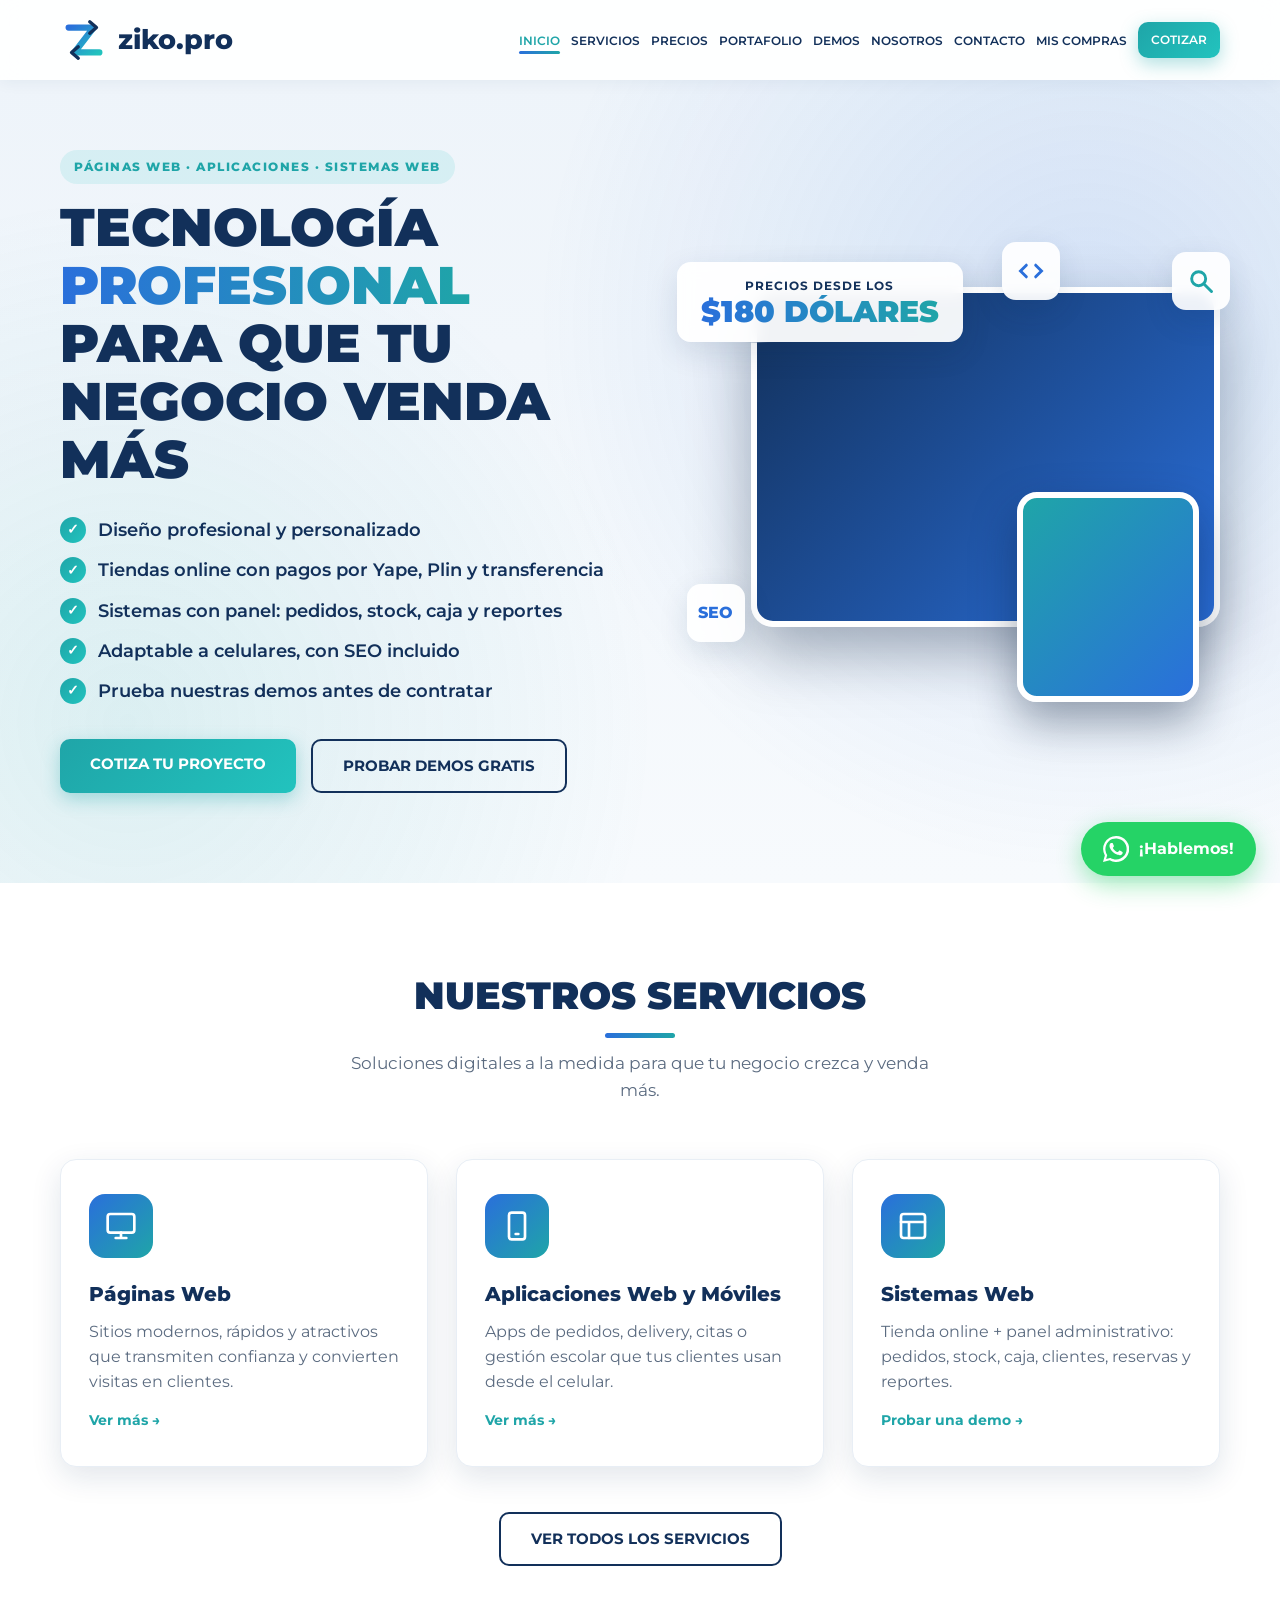
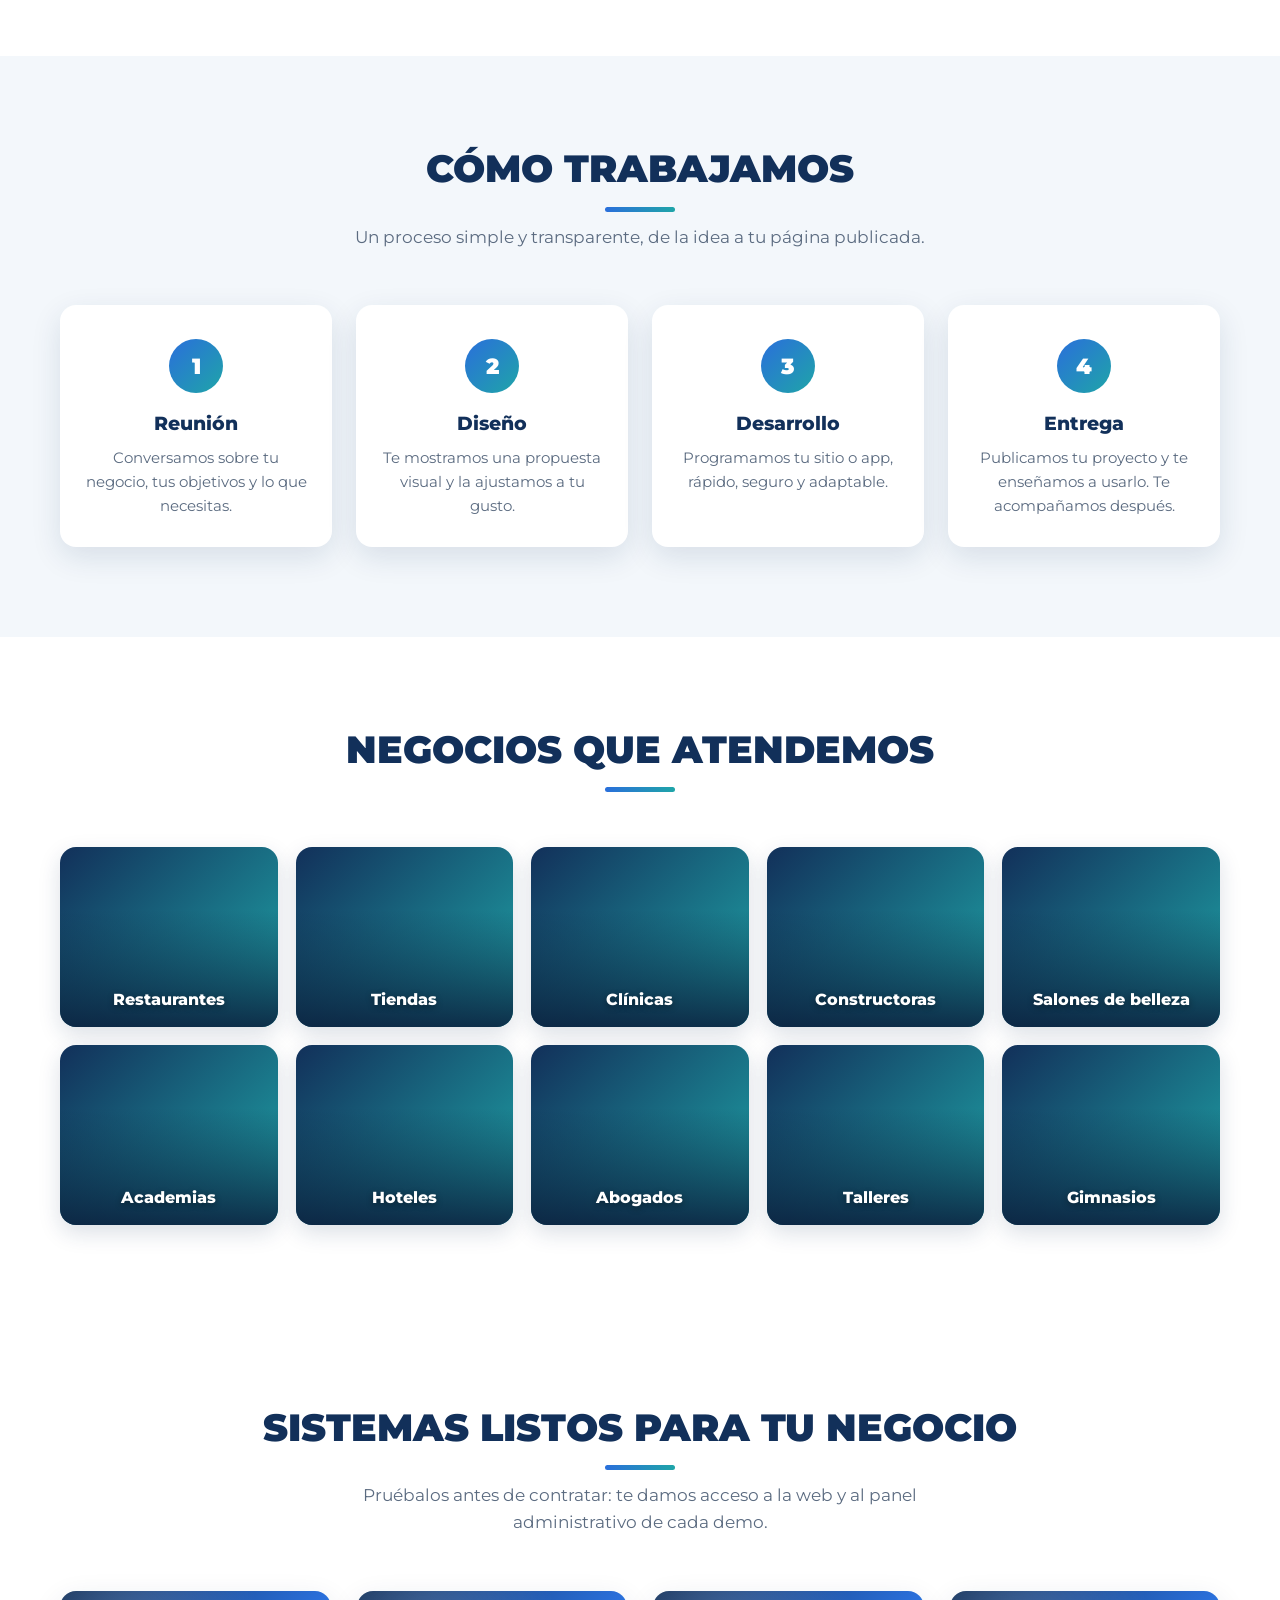
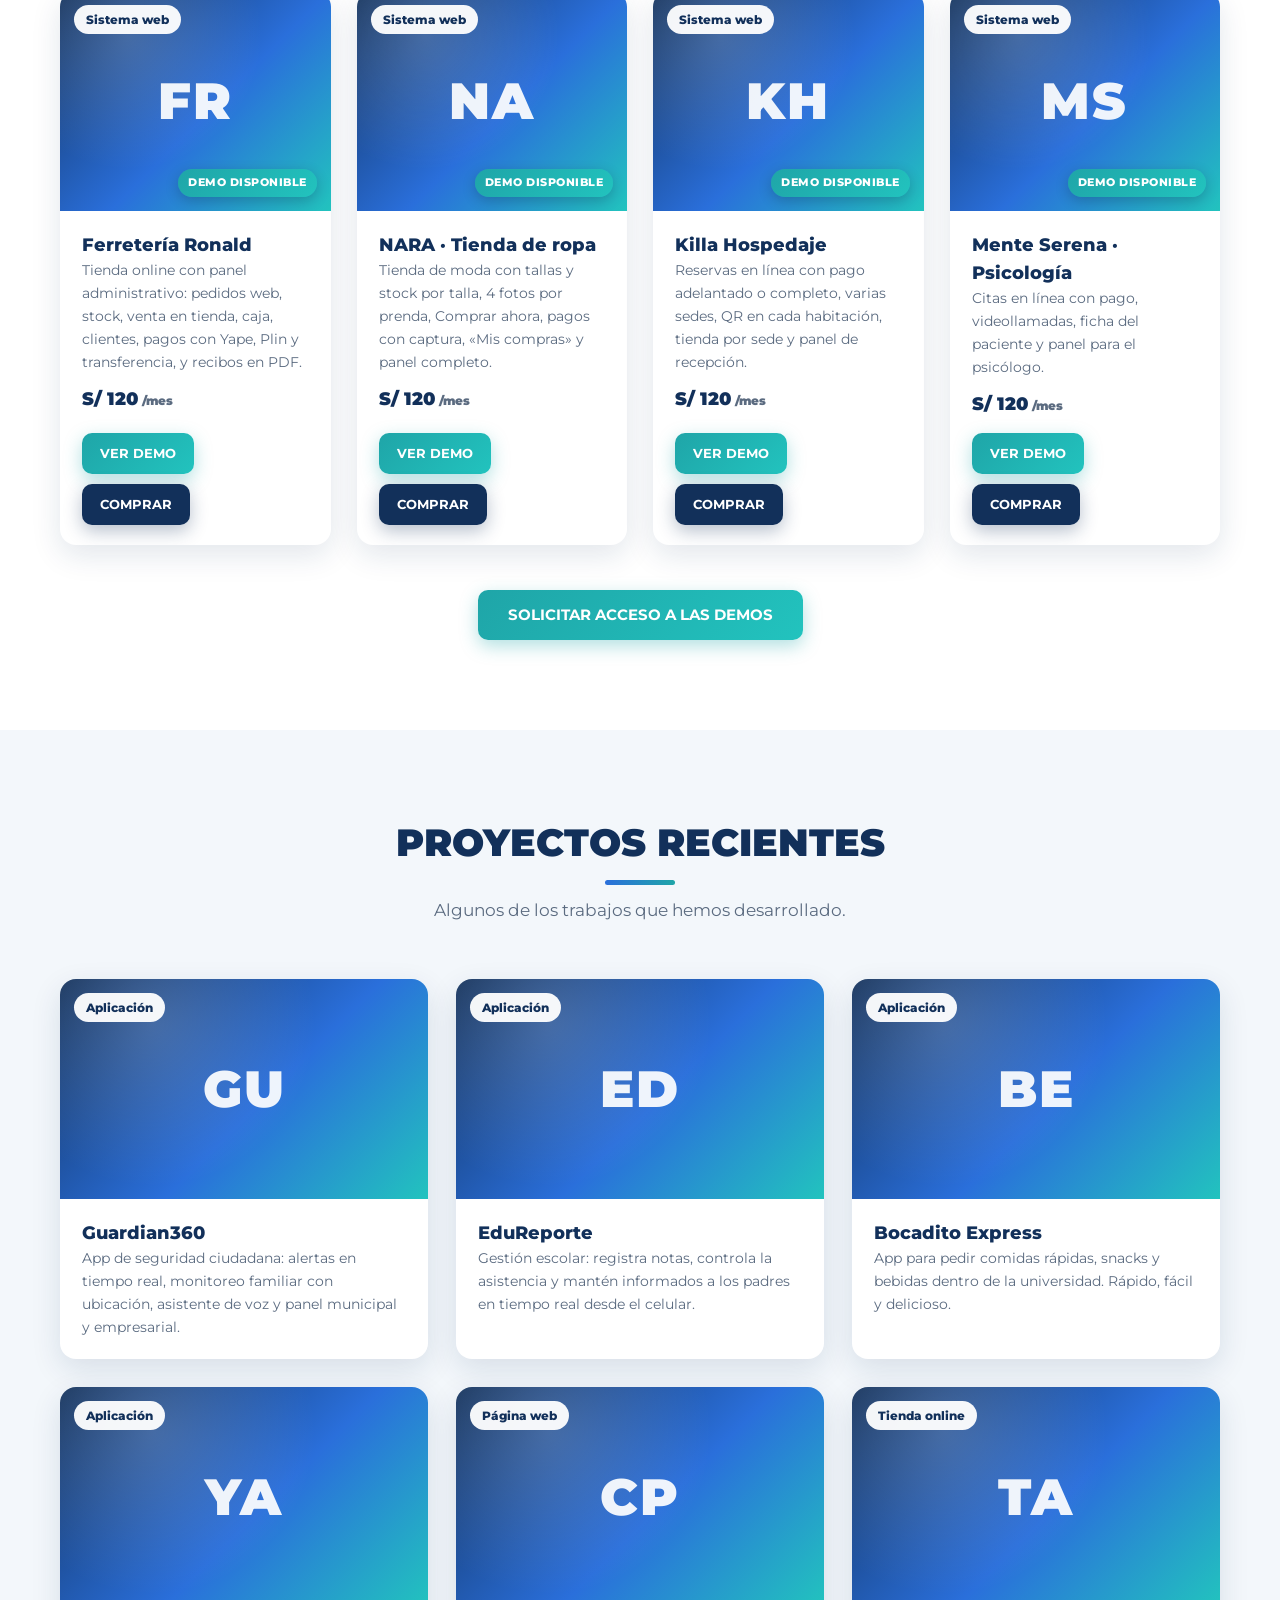
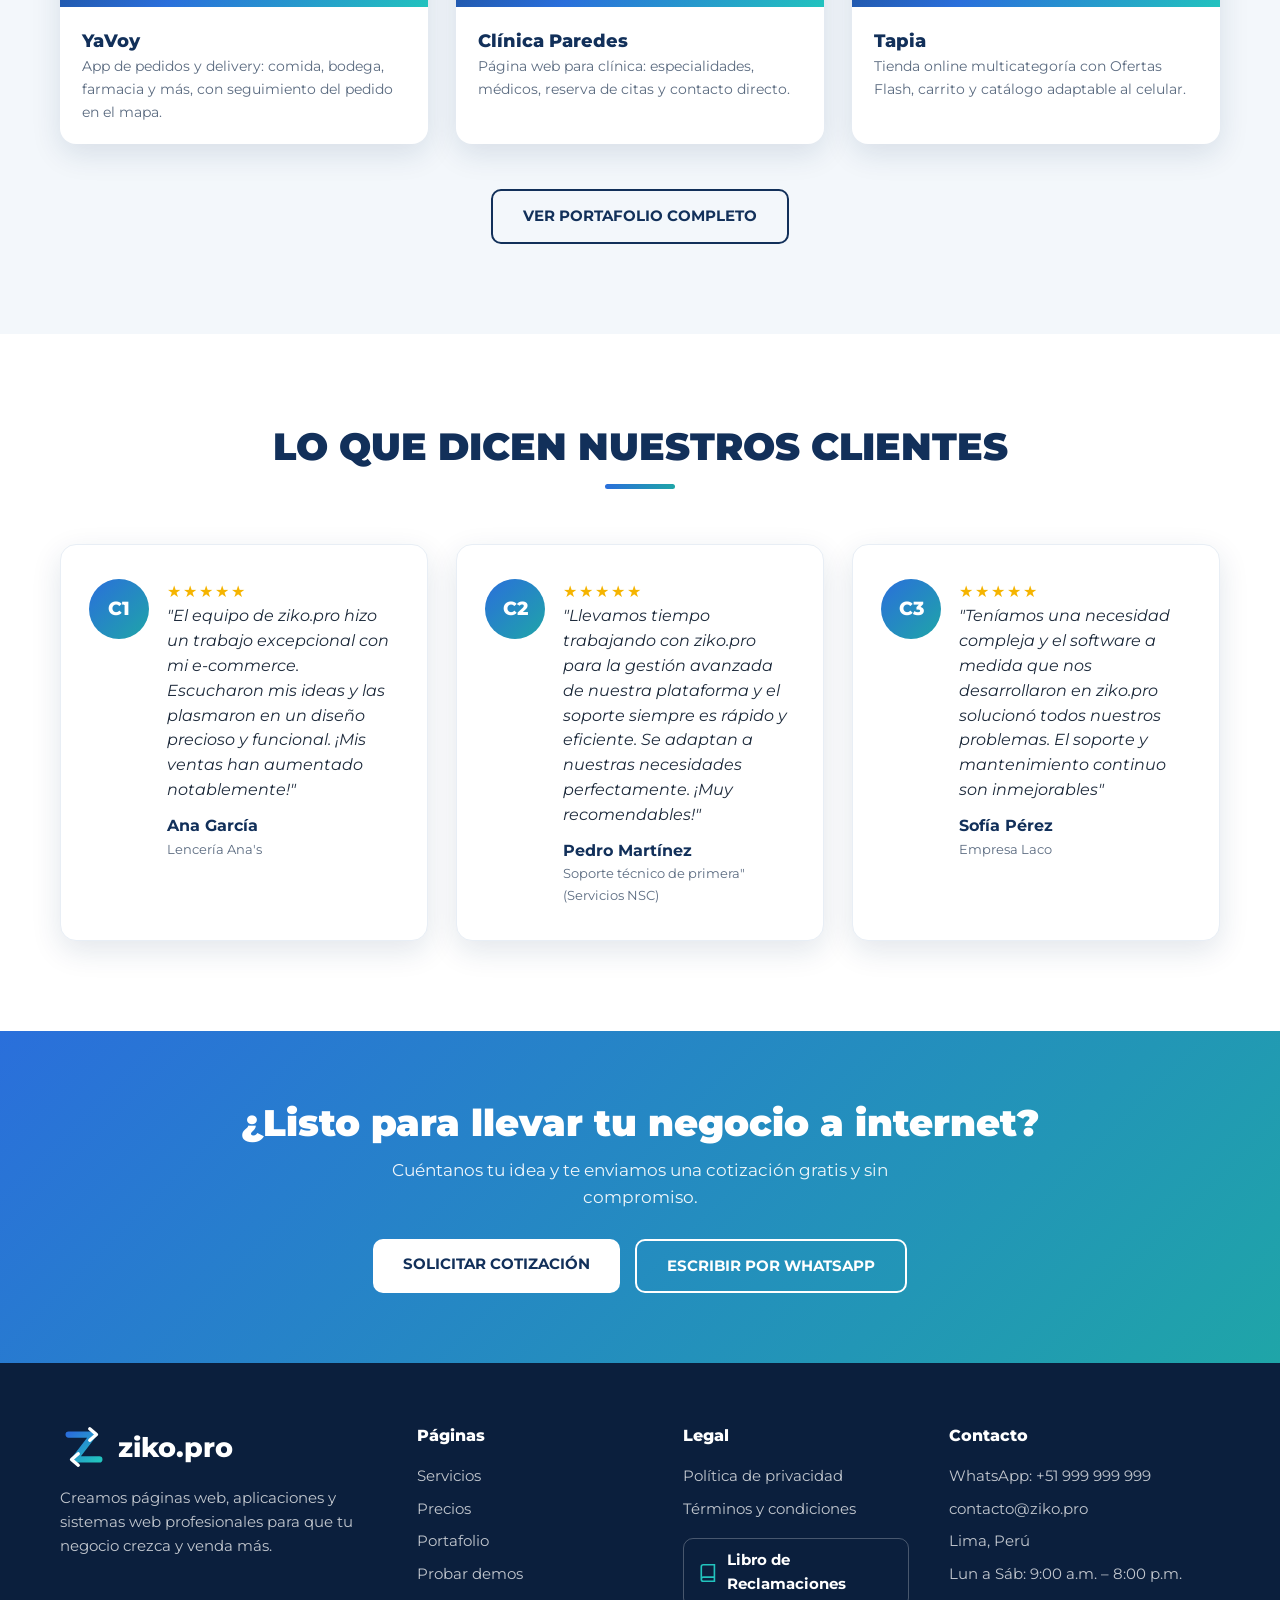
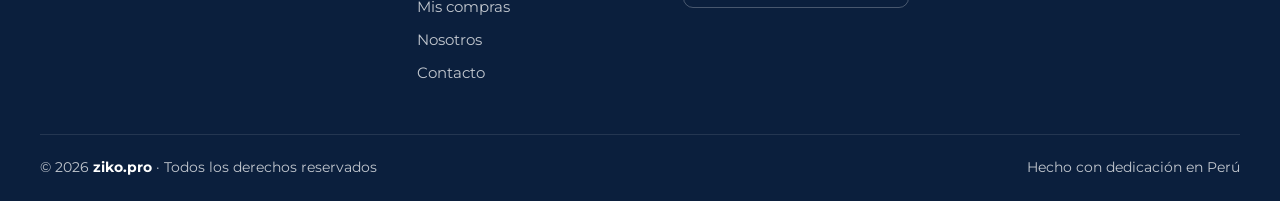
==== commit b9c8a01c: "Add files via upload" ====
--- a/index.html
+++ b/index.html
@@ -42,6 +42,7 @@
         <li><a href="/demo">DEMOS</a></li>
         <li><a href="/nosotros">NOSOTROS</a></li>
         <li><a href="/contacto">CONTACTO</a></li>
+        <li><a href="/mis-compras">MIS COMPRAS</a></li>
         <li><a href="/contacto" class="btn btn-teal">COTIZAR</a></li>
       </ul>
     </div>
@@ -250,6 +251,7 @@
           <li><a href="/precios">Precios</a></li>
           <li><a href="/portafolio">Portafolio</a></li>
           <li><a href="/demo">Probar demos</a></li>
+          <li><a href="/mis-compras">Mis compras</a></li>
           <li><a href="/nosotros">Nosotros</a></li>
           <li><a href="/contacto">Contacto</a></li>
         </ul>
--- a/styles.css
+++ b/styles.css
@@ -485,3 +485,52 @@
   .zk-cred { grid-template-columns: 80px 1fr auto; font-size: .85rem; } .zk-cta-demo { padding: 22px; }
 }
 .zk-grid-auto { display: grid; grid-template-columns: repeat(auto-fit, minmax(250px, 1fr)); gap: 26px; }
+/* Comprar sistema y Mis compras */
+@media (max-width: 1280px) and (min-width: 861px) { .menu { gap: 11px; } .menu a { font-size: .74rem; } .menu .btn { padding: 9px 13px; } .logo-text span { display: none; } }
+.zk-price { font-weight: 900; color: var(--navy); font-size: 1.15rem; margin-top: 10px; } .zk-price small { font-size: .75rem; color: var(--muted); } .zk-price span { font-size: .78rem; font-weight: 600; color: var(--teal); margin-left: 6px; }
+.zk-buy-row { display: flex; gap: 14px; align-items: center; justify-content: space-between; flex-wrap: wrap; background: linear-gradient(120deg, #eafaf9, #eef4ff); border: 1.5px solid #c9ece9; border-radius: 12px; padding: 12px 14px; margin-top: 4px; }
+.zk-buy-row small { display: block; color: var(--muted); font-size: .76rem; font-weight: 600; } .zk-buy-row b { color: var(--navy); font-size: 1.25rem; font-weight: 900; } .zk-buy-row b small { display: inline; } .zk-buy-row span { display: block; color: var(--teal); font-size: .8rem; font-weight: 700; }
+.zk-sum-img { width: 100%; height: 150px; object-fit: cover; object-position: top; border-radius: 12px; margin: 8px 0 4px; }
+.zk-pay-split { display: grid; grid-template-columns: 1fr 1fr; gap: 8px; margin: 12px 0; } .zk-pay-split.three { grid-template-columns: repeat(3, 1fr); }
+.zk-pay-split div { background: var(--bg); border-radius: 10px; padding: 10px 12px; } .zk-pay-split small { display: block; color: var(--muted); font-size: .74rem; font-weight: 600; } .zk-pay-split b { color: var(--navy); font-size: 1.02rem; } .zk-pay-split b.ok { color: #1a8a55; } .zk-pay-split b.neg { color: #c0392b; }
+.zk-mc-sum { display: grid; grid-template-columns: repeat(4, 1fr); gap: 12px; margin-bottom: 20px; }
+.zk-mc-sum div { background: linear-gradient(120deg, var(--navy), var(--blue)); color: #fff; border-radius: 14px; padding: 14px 16px; box-shadow: var(--shadow); } .zk-mc-sum small { display: block; opacity: .75; font-size: .76rem; font-weight: 600; } .zk-mc-sum b { font-size: 1.2rem; }
+.zk-mc { display: grid; gap: 14px; margin-bottom: 18px; }
+.zk-mc-h { display: flex; gap: 16px; align-items: center; } .zk-mc-h img, .zk-ph.sm { width: 110px; height: 72px; border-radius: 10px; object-fit: cover; object-position: top; flex: none; } .zk-ph.sm { font-size: 1.4rem; }
+.zk-mc-h small { color: var(--muted); font-weight: 600; font-size: .8rem; } .zk-mc-h h3 { color: var(--navy); font-size: 1.2rem; font-weight: 800; line-height: 1.25; margin: 2px 0 6px; }
+.zk-est { display: inline-block; padding: 4px 12px; border-radius: 20px; font-size: .76rem; font-weight: 800; background: #eef2f7; color: var(--navy); }
+.zk-est.e-por-validar { background: #fff4d1; color: #8a6200; } .zk-est.e-confirmado, .zk-est.e-desarrollo { background: #e3edff; color: #1f4fae; } .zk-est.e-entregado { background: #dcf5e4; color: #157a3a; } .zk-est.e-anulado, .zk-est.e-rechazado { background: #fde2e2; color: #b42318; }
+.zk-steps { list-style: none; display: grid; grid-template-columns: repeat(4, 1fr); gap: 6px; }
+.zk-steps li { display: grid; justify-items: center; gap: 4px; text-align: center; font-size: .78rem; font-weight: 700; color: var(--muted); padding: 10px 4px; border-radius: 10px; background: var(--bg); }
+.zk-steps i { font-style: normal; width: 28px; height: 28px; border-radius: 50%; display: grid; place-items: center; background: #dde5ef; color: #fff; font-weight: 900; }
+.zk-steps li.done { color: var(--navy); } .zk-steps li.done i { background: #1fa86a; } .zk-steps li.now { background: #e7f8f7; color: var(--navy); outline: 2px solid var(--teal-light); } .zk-steps li.now i { background: var(--teal); }
+.zk-bad { background: #fdecec; color: #a3261b; padding: 12px 14px; border-radius: 10px; font-weight: 600; }
+.zk-pagos { border: 1px solid #e1e8f0; border-radius: 12px; padding: 10px 14px; display: grid; gap: 6px; font-size: .9rem; } .zk-pagos > b { color: var(--navy); font-size: .85rem; }
+.zk-pagos div { display: grid; grid-template-columns: 1fr auto auto; gap: 12px; align-items: center; } .zk-pagos span { color: var(--muted); } .zk-pagos em { font-style: normal; font-size: .76rem; font-weight: 800; } .zk-pagos em.ok { color: #1a8a55; } .zk-pagos em.rev { color: #8a6200; }
+.zk-bol { padding: 10px 14px; border: 2px solid var(--teal-light); border-radius: 12px; font-size: .9rem; }
+.zk-mc .zk-acts .btn { padding: 10px 16px; font-size: .8rem; } .zk-q { border-color: #cfd9e6 !important; color: var(--muted) !important; }
+.zk-add { margin-top: 10px; } .zk-lnk { background: none; border: 0; color: #b42318; text-decoration: underline; cursor: pointer; font: inherit; }
+@media (max-width: 640px) { .zk-mc-sum { grid-template-columns: 1fr 1fr; } .zk-steps { grid-template-columns: 1fr 1fr; } .zk-pay-split.three { grid-template-columns: 1fr 1fr 1fr; } .zk-pay-split b { font-size: .9rem; } .zk-mc-h img, .zk-ph.sm { width: 80px; height: 56px; } .zk-pagos div { grid-template-columns: 1fr auto; } .zk-pagos em { grid-column: 1 / -1; } .zk-buy-row .btn { width: 100%; } }
+.zk-code-f input { flex: 1; min-width: 0; } form.box .zk-code-f .btn { width: auto; flex: none; }
+@media (max-width: 640px) { form.box .zk-code-f .btn { width: 100%; } }
+/* Plan mensual vs compra completa */
+.zk-mods { display: grid; grid-template-columns: 1fr 1fr; gap: 16px; margin: 14px 0 6px; } .zk-mods.uno { grid-template-columns: 1fr; }
+.zk-mod { position: relative; border: 2px solid #dbe3ee; border-radius: 14px; padding: 18px 18px 16px; background: #fff; display: flex; flex-direction: column; gap: 6px; }
+.zk-mod.hi { border-color: var(--teal-light); background: linear-gradient(180deg, #f0fbfa, #fff 45%); box-shadow: 0 10px 26px rgba(31, 165, 168, .15); }
+.zk-mod-tag { align-self: flex-start; font-size: .68rem; font-weight: 800; letter-spacing: 1px; color: var(--teal); background: rgba(34, 195, 190, .12); padding: 4px 10px; border-radius: 20px; }
+.zk-mod h3 { color: var(--navy); font-size: 1.15rem; font-weight: 800; } .zk-mod-p { font-size: 1.8rem; font-weight: 900; color: var(--navy); line-height: 1.1; } .zk-mod-p small { font-size: .85rem; color: var(--muted); font-weight: 700; }
+.zk-mod-n { font-size: .82rem; color: var(--muted); } .zk-mod-n b { color: var(--navy); }
+.zk-mod ul { list-style: none; display: grid; gap: 5px; margin: 6px 0 12px; font-size: .86rem; } .zk-mod li::before { content: "✓ "; color: var(--teal); font-weight: 900; }
+.zk-mod li.no { color: var(--muted); } .zk-mod li.no::before { content: "• "; color: #c0392b; } .zk-mod li.info { color: var(--muted); font-size: .8rem; } .zk-mod li.info::before { content: "ℹ "; color: var(--blue); }
+.zk-mod .btn { margin-top: auto; width: 100%; padding: 12px; font-size: .85rem; }
+.zk-elige { max-width: 920px; margin: 0 auto; } .zk-mod-help { text-align: center; margin-top: 14px; color: var(--muted); font-size: .9rem; } .zk-mod-help a { color: var(--teal); font-weight: 700; }
+.zk-price .o { color: var(--muted); font-weight: 600; margin: 0 6px; font-size: .85rem; }
+.zk-pay-split .full { grid-column: 1 / -1; background: var(--navy); } .zk-pay-split .full small { color: rgba(255,255,255,.7); } .zk-pay-split .full b { color: #fff; font-size: 1.2rem; }
+.zk-est.m-ok { background: #dcf5e4; color: #157a3a; } .zk-est.m-warn { background: #fff4d1; color: #8a6200; } .zk-est.m-bad { background: #fde2e2; color: #b42318; } .zk-est.m-mute { background: #eef2f7; color: var(--muted); }
+.zk-warn { background: #fff6dd; color: #7a5300; padding: 10px 14px; border-radius: 10px; font-weight: 600; font-size: .9rem; }
+.zk-sop { color: var(--navy); font-size: .9rem; background: #eef6ff; border-radius: 10px; padding: 9px 12px; }
+.zk-modal-sec { margin-top: 60px; } .zk-sis-list { display: grid; grid-template-columns: repeat(auto-fit, minmax(240px, 1fr)); gap: 12px; margin-top: 20px; }
+.zk-sis { background: #fff; border-radius: 12px; box-shadow: var(--shadow); padding: 14px 16px; display: grid; gap: 2px; transition: transform .2s; } .zk-sis:hover { transform: translateY(-3px); }
+.zk-sis b { color: var(--navy); } .zk-sis span { color: var(--muted); font-size: .85rem; } .zk-sis em { font-style: normal; color: var(--teal); font-weight: 800; font-size: .8rem; }
+.zk-acc-b .zk-mods { margin-top: 4px; }
+@media (max-width: 760px) { .zk-mods { grid-template-columns: 1fr; } }
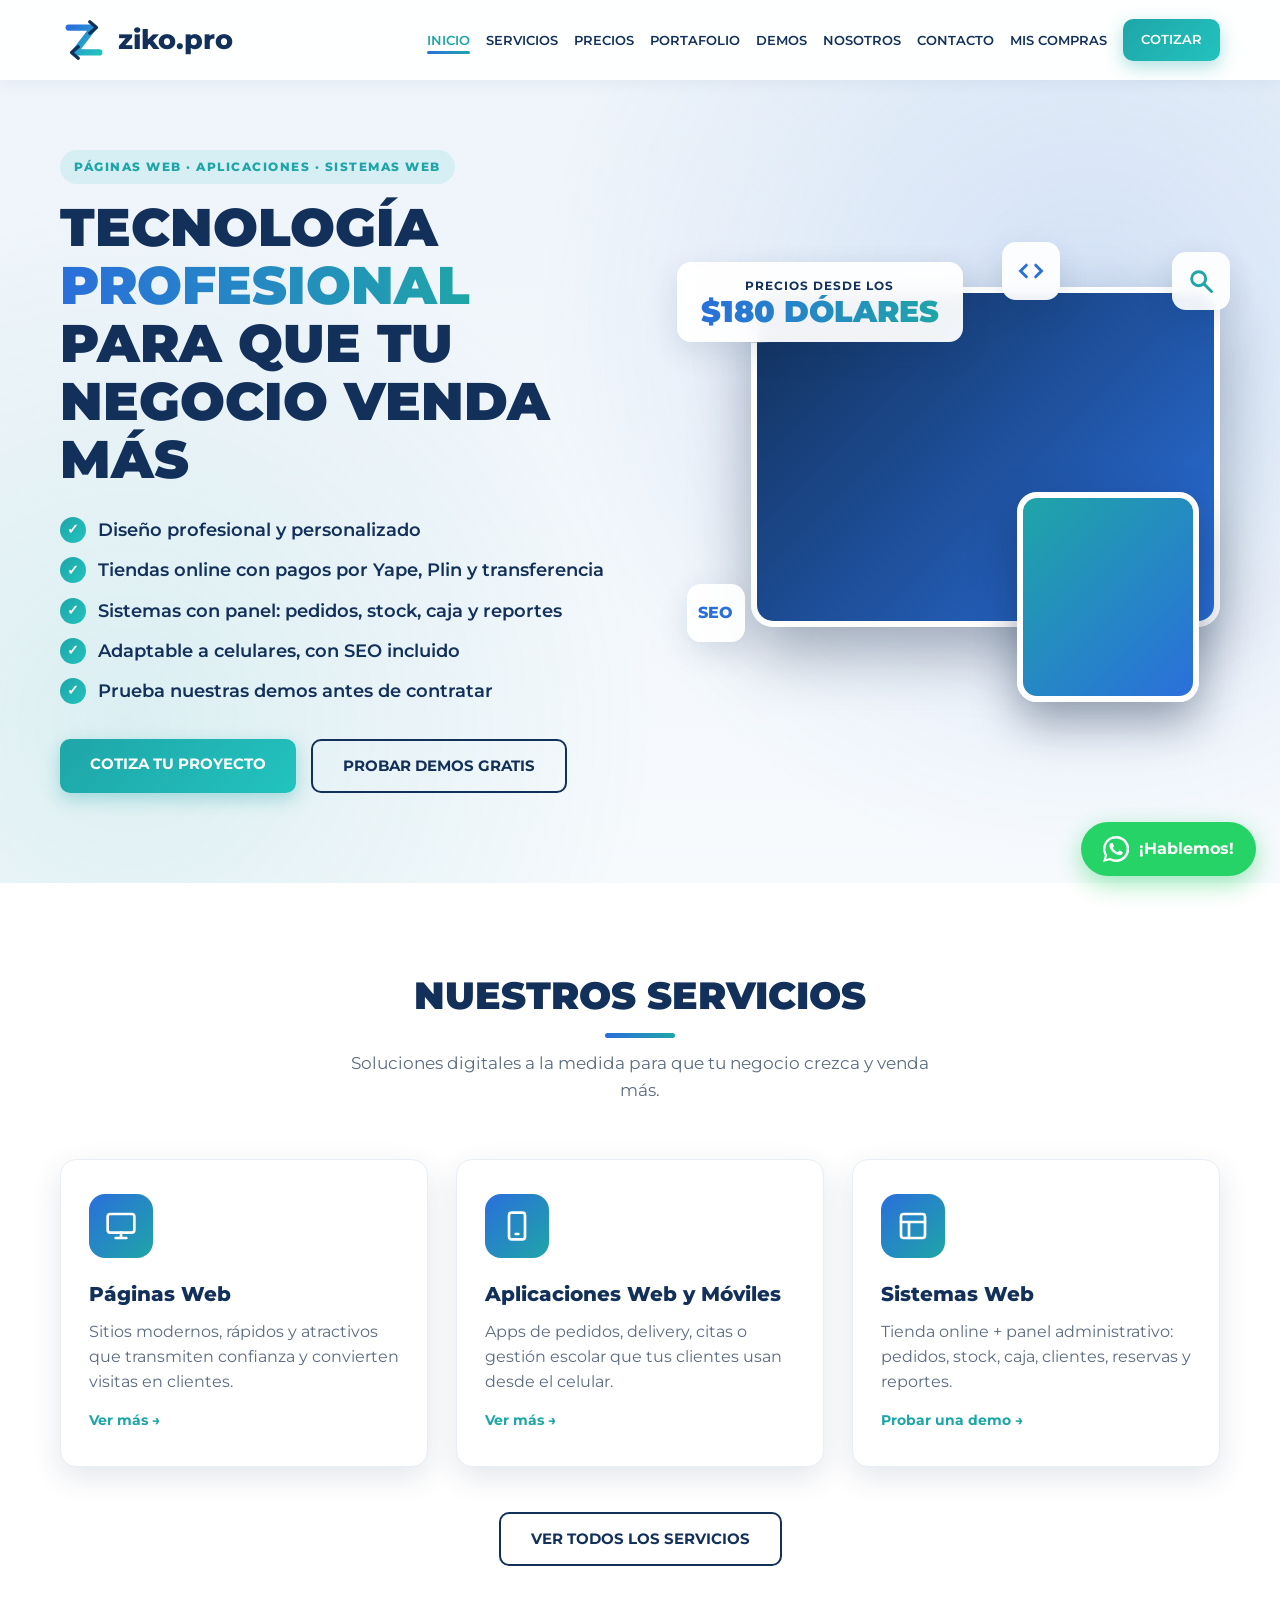
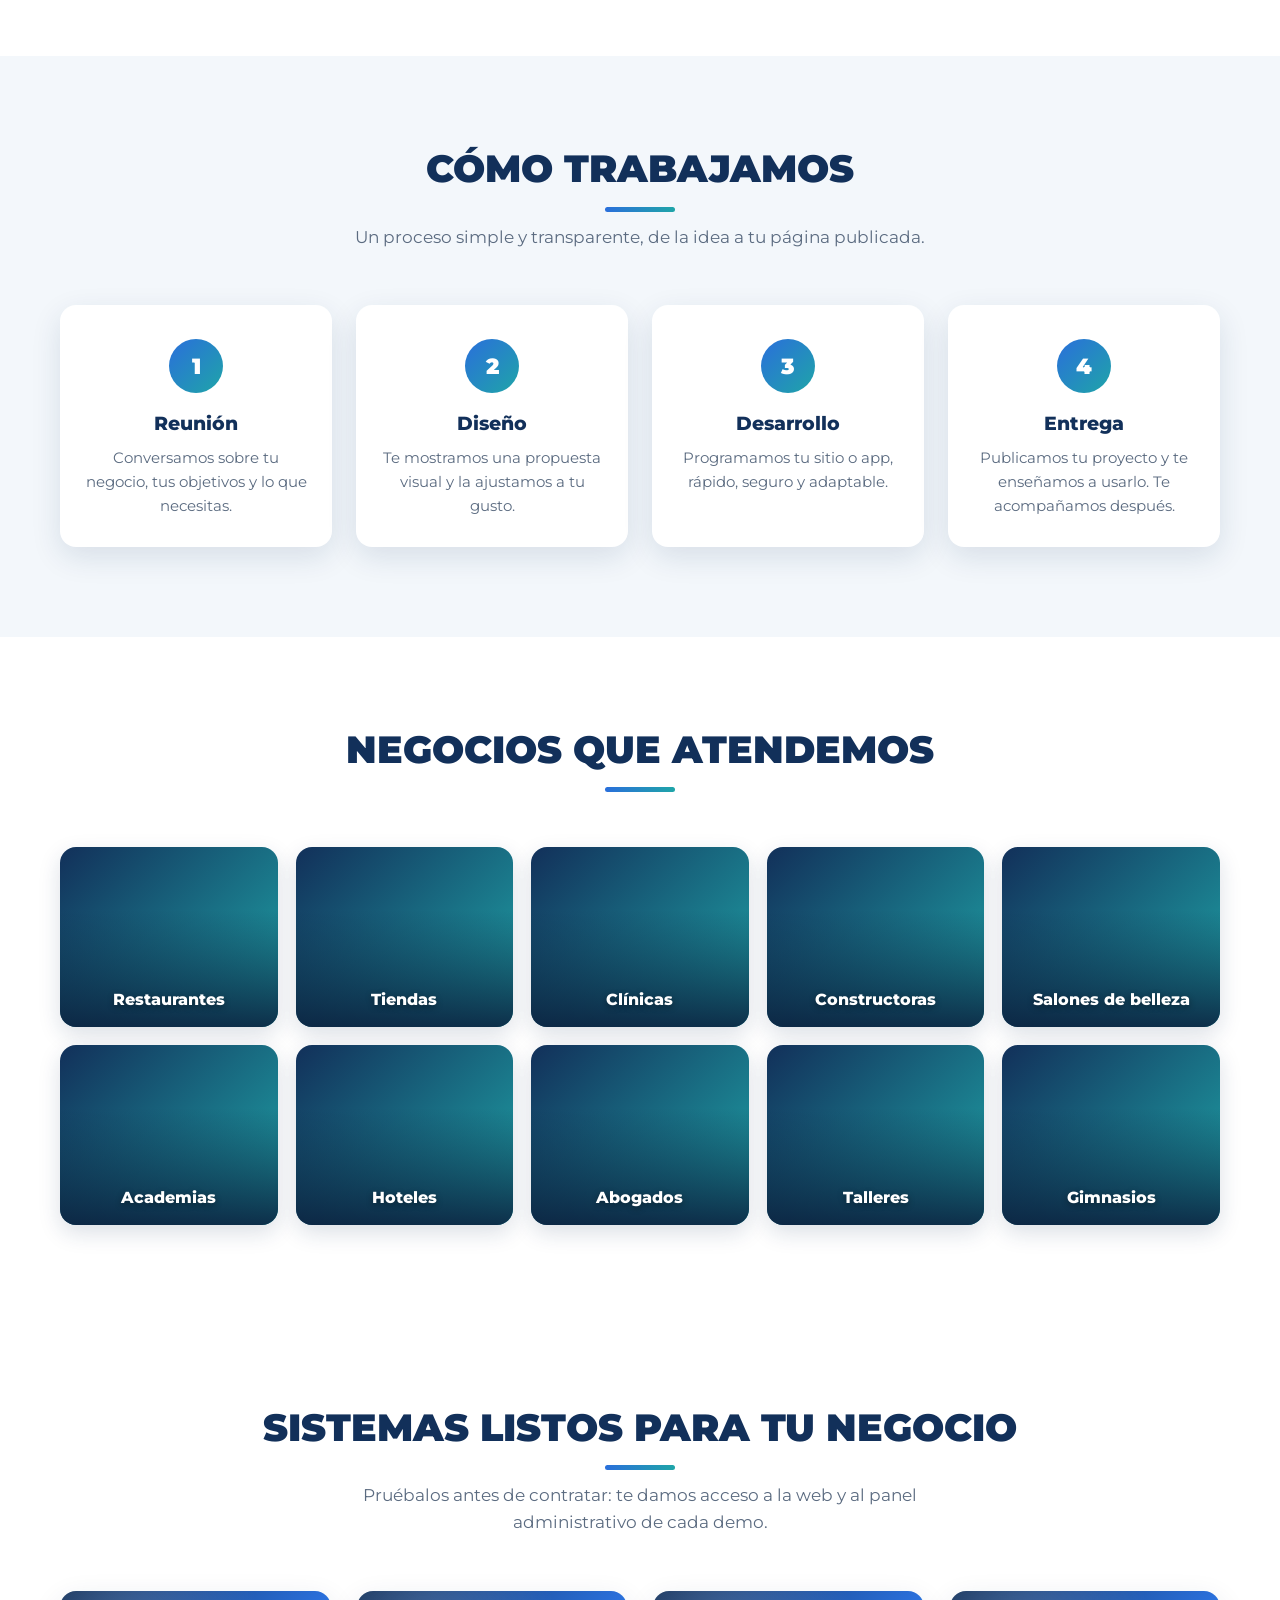
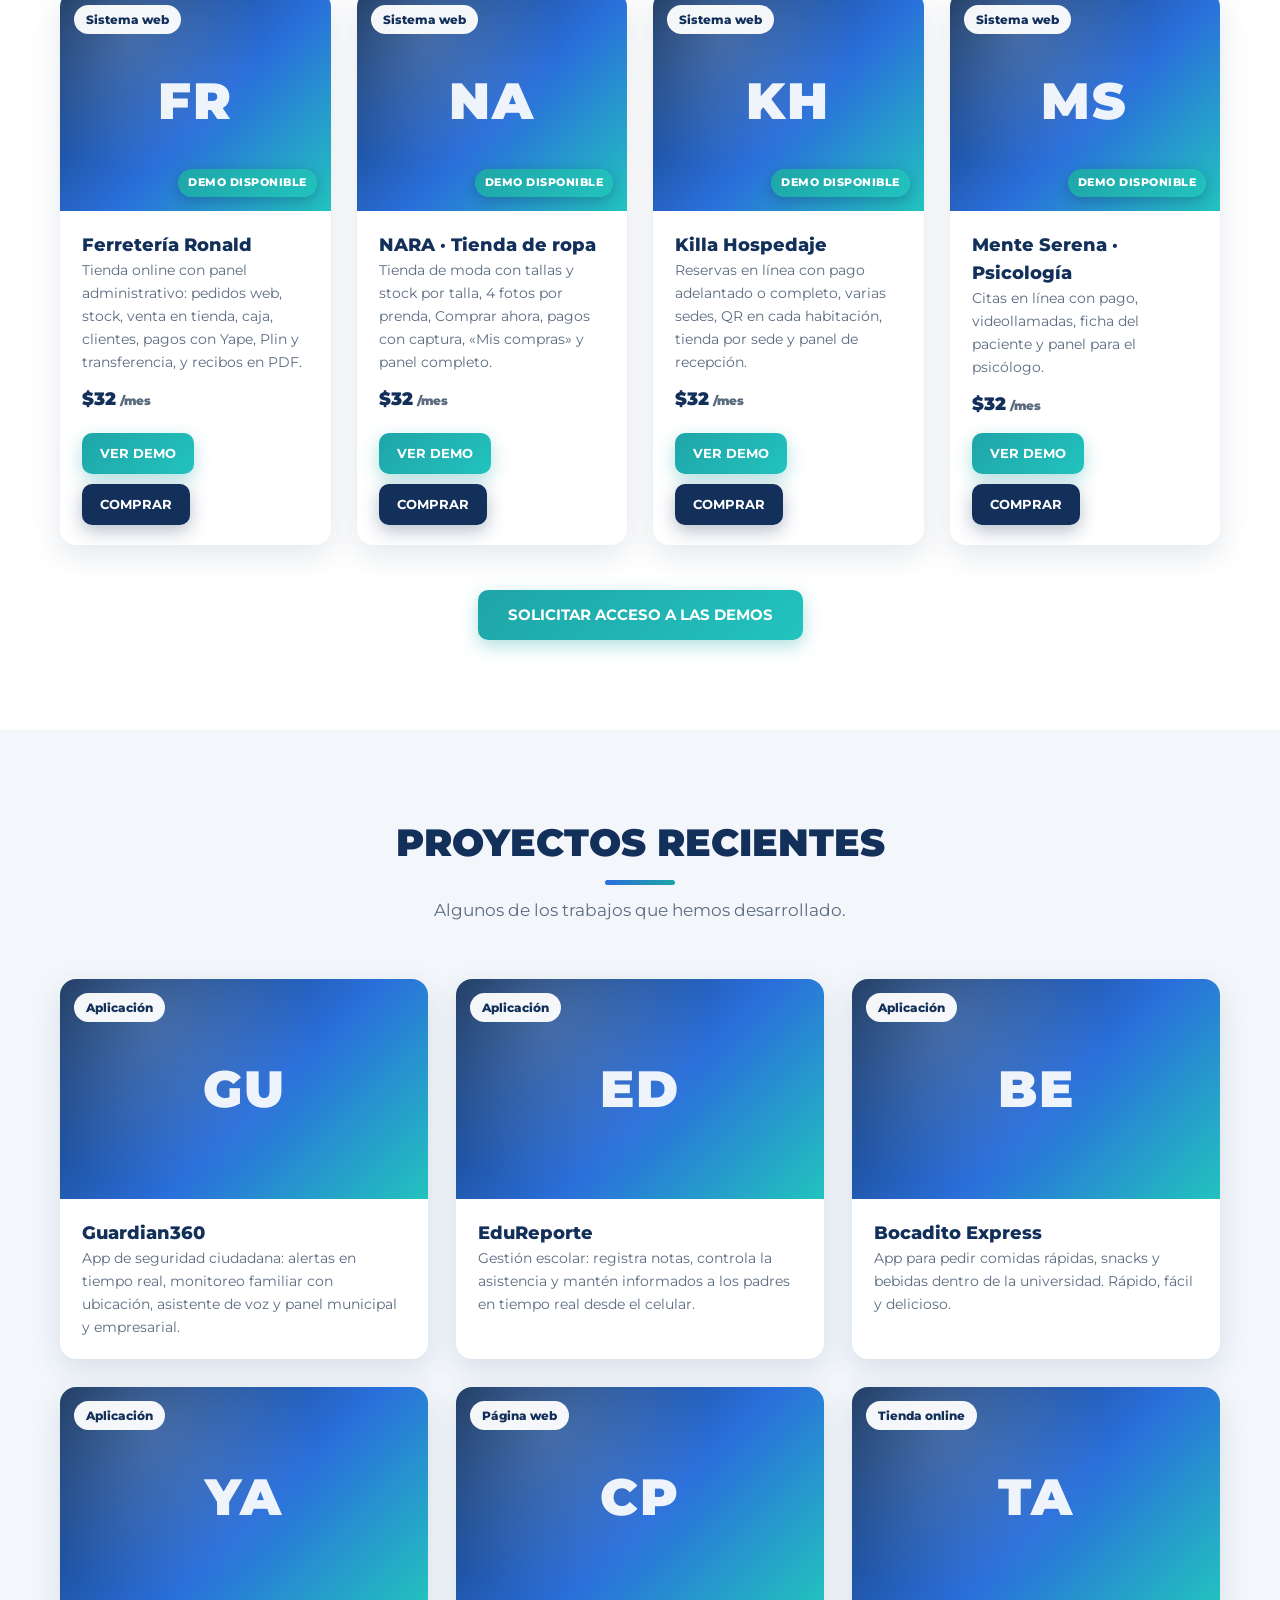
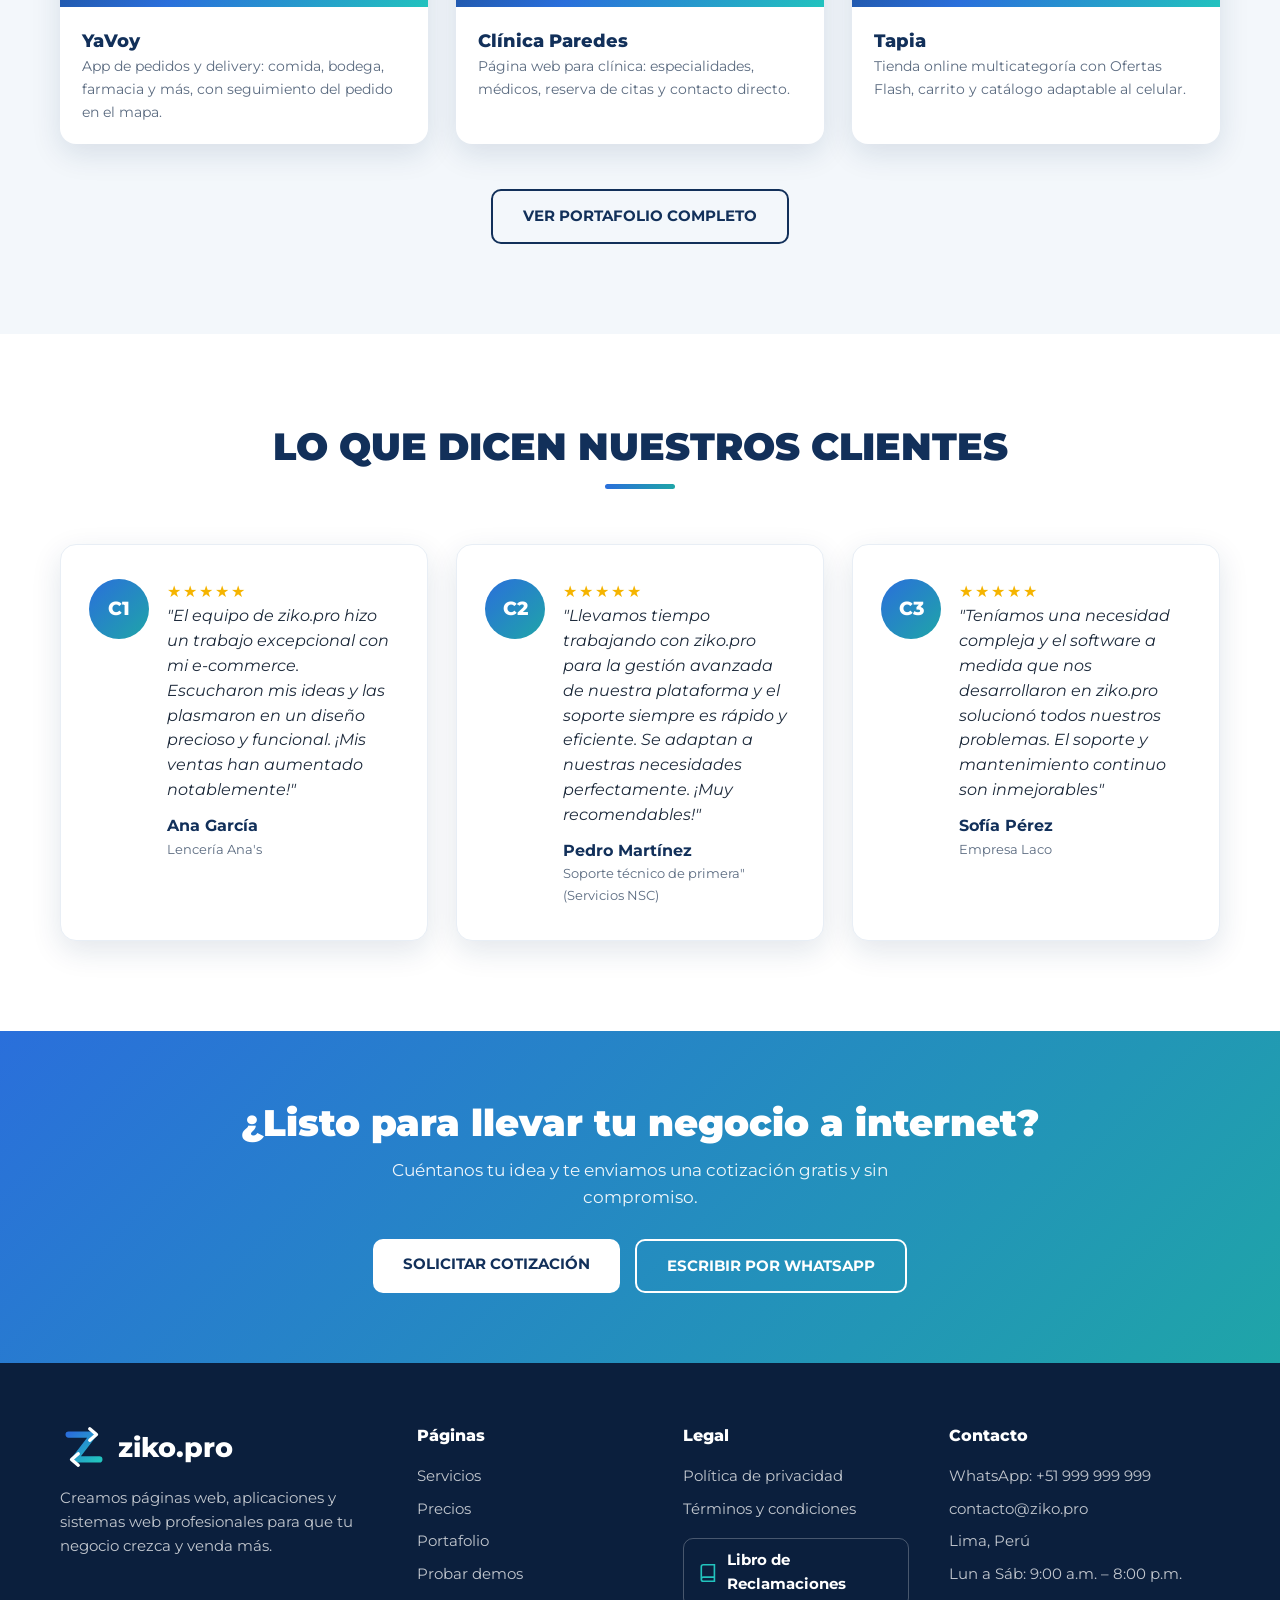
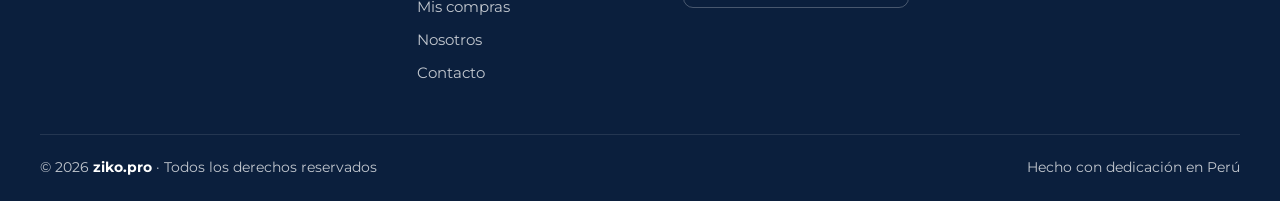
==== commit f6e478e4: "Add files via upload" ====
--- a/index.html
+++ b/index.html
@@ -43,7 +43,7 @@
         <li><a href="/nosotros">NOSOTROS</a></li>
         <li><a href="/contacto">CONTACTO</a></li>
         <li><a href="/mis-compras">MIS COMPRAS</a></li>
-        <li><a href="/contacto" class="btn btn-teal">COTIZAR</a></li>
+        <li><a href="/contacto" class="btn btn-teal" data-ed="global.cotizar">COTIZAR</a></li>
       </ul>
     </div>
   </header>
@@ -52,28 +52,28 @@
   <section class="hero">
     <div class="container hero-grid">
       <div class="reveal">
-        <span class="zk-kicker">PÁGINAS WEB · APLICACIONES · SISTEMAS WEB</span>
-        <h1>Tecnología <span class="grad">profesional</span> para que tu negocio venda más</h1>
+        <span class="zk-kicker" data-ed="index.t1">PÁGINAS WEB · APLICACIONES · SISTEMAS WEB</span>
+        <h1 data-ed="index.t2">Tecnología <span class="grad">profesional</span> para que tu negocio venda más</h1>
         <ul class="features">
-          <li>Diseño profesional y personalizado</li>
-          <li>Tiendas online con pagos por Yape, Plin y transferencia</li>
-          <li>Sistemas con panel: pedidos, stock, caja y reportes</li>
-          <li>Adaptable a celulares, con SEO incluido</li>
-          <li>Prueba nuestras demos antes de contratar</li>
+          <li data-ed="index.t3">Diseño profesional y personalizado</li>
+          <li data-ed="index.t4">Tiendas online con pagos por Yape, Plin y transferencia</li>
+          <li data-ed="index.t5">Sistemas con panel: pedidos, stock, caja y reportes</li>
+          <li data-ed="index.t6">Adaptable a celulares, con SEO incluido</li>
+          <li data-ed="index.t7">Prueba nuestras demos antes de contratar</li>
         </ul>
         <div class="hero-actions">
-          <a href="/contacto" class="btn btn-teal">COTIZA TU PROYECTO</a>
-          <a href="/demo" class="btn btn-outline">PROBAR DEMOS GRATIS</a>
+          <a href="/contacto" class="btn btn-teal" data-ed="index.b1">COTIZA TU PROYECTO</a>
+          <a href="/demo" class="btn btn-outline" data-ed="index.b2">PROBAR DEMOS GRATIS</a>
         </div>
       </div>
       <div class="mockup reveal" aria-hidden="true">
-        <div class="price-badge"><small>PRECIOS DESDE LOS</small><strong>$180 DÓLARES</strong></div>
+        <div class="price-badge"><small data-ed="index.t8">PRECIOS DESDE LOS</small><strong data-ed="index.t9">$180 DÓLARES</strong></div>
         <div class="float-icon fi-1"><svg viewBox="0 0 24 24" fill="none" stroke="#2a6fdb" stroke-width="2.5" stroke-linecap="round"><path d="M8 7l-5 5 5 5M16 7l5 5-5 5"/></svg></div>
         <div class="float-icon fi-2"><svg viewBox="0 0 24 24" fill="none" stroke="#1fa5a8" stroke-width="2.5" stroke-linecap="round"><circle cx="10" cy="10" r="6"/><path d="M15 15l6 6"/></svg></div>
         <div class="float-icon fi-3">SEO</div>
         <!-- FOTO PRINCIPAL: cambia el enlace del src para usar otra foto -->
-        <div class="hero-photo"><img src="/img/portafolio/tapia-web.jpg" alt="Diseño de páginas web" onerror="this.style.display='none'"></div>
-        <div class="hero-phone"><img src="/img/portafolio/tapia-movil.jpg" alt="Aplicaciones móviles" onerror="this.style.display='none'"></div>
+        <div class="hero-photo"><img src="/img/portafolio/tapia-web.jpg" alt="Diseño de páginas web" onerror="this.style.display='none'" data-ed="index.i1"></div>
+        <div class="hero-phone"><img src="/img/portafolio/tapia-movil.jpg" alt="Aplicaciones móviles" onerror="this.style.display='none'" data-ed="index.i2"></div>
       </div>
     </div>
   </section>
@@ -82,31 +82,31 @@
   <section class="bg-white">
     <div class="container">
       <div class="section-title reveal">
-        <h2>Nuestros Servicios</h2>
-        <div class="line"></div>
-        <p>Soluciones digitales a la medida para que tu negocio crezca y venda más.</p>
+        <h2 data-ed="index.t10">Nuestros Servicios</h2>
+        <div class="line"></div>
+        <p data-ed="index.t11">Soluciones digitales a la medida para que tu negocio crezca y venda más.</p>
       </div>
       <div class="grid-3">
         <div class="card reveal">
           <div class="card-icon"><svg viewBox="0 0 24 24"><rect x="2" y="3" width="20" height="14" rx="2"/><path d="M8 21h8M12 17v4"/></svg></div>
-          <h3>Páginas Web</h3>
-          <p>Sitios modernos, rápidos y atractivos que transmiten confianza y convierten visitas en clientes.</p>
-          <a href="/servicios#s1" class="more">Ver más →</a>
+          <h3 data-ed="index.t12">Páginas Web</h3>
+          <p data-ed="index.t13">Sitios modernos, rápidos y atractivos que transmiten confianza y convierten visitas en clientes.</p>
+          <a href="/servicios#s1" class="more" data-ed="index.b3">Ver más →</a>
         </div>
         <div class="card reveal">
           <div class="card-icon"><svg viewBox="0 0 24 24"><rect x="6" y="2" width="12" height="20" rx="2"/><path d="M11 18h2"/></svg></div>
-          <h3>Aplicaciones Web y Móviles</h3>
-          <p>Apps de pedidos, delivery, citas o gestión escolar que tus clientes usan desde el celular.</p>
-          <a href="/servicios#s2" class="more">Ver más →</a>
+          <h3 data-ed="index.t14">Aplicaciones Web y Móviles</h3>
+          <p data-ed="index.t15">Apps de pedidos, delivery, citas o gestión escolar que tus clientes usan desde el celular.</p>
+          <a href="/servicios#s2" class="more" data-ed="index.b4">Ver más →</a>
         </div>
         <div class="card reveal">
           <div class="card-icon"><svg viewBox="0 0 24 24"><rect x="3" y="3" width="18" height="18" rx="2"/><path d="M3 9h18M9 21V9"/></svg></div>
-          <h3>Sistemas Web</h3>
-          <p>Tienda online + panel administrativo: pedidos, stock, caja, clientes, reservas y reportes.</p>
-          <a href="/demo" class="more">Probar una demo →</a>
-        </div>
-      </div>
-      <div class="center-btn"><a href="/servicios" class="btn btn-outline">VER TODOS LOS SERVICIOS</a></div>
+          <h3 data-ed="index.t16">Sistemas Web</h3>
+          <p data-ed="index.t17">Tienda online + panel administrativo: pedidos, stock, caja, clientes, reservas y reportes.</p>
+          <a href="/demo" class="more" data-ed="index.b5">Probar una demo →</a>
+        </div>
+      </div>
+      <div class="center-btn"><a href="/servicios" class="btn btn-outline" data-ed="index.b6">VER TODOS LOS SERVICIOS</a></div>
     </div>
   </section>
 
@@ -114,15 +114,15 @@
   <section class="bg-soft">
     <div class="container">
       <div class="section-title reveal">
-        <h2>Cómo trabajamos</h2>
-        <div class="line"></div>
-        <p>Un proceso simple y transparente, de la idea a tu página publicada.</p>
+        <h2 data-ed="index.t18">Cómo trabajamos</h2>
+        <div class="line"></div>
+        <p data-ed="index.t19">Un proceso simple y transparente, de la idea a tu página publicada.</p>
       </div>
       <div class="steps">
-        <div class="step reveal"><h3>Reunión</h3><p>Conversamos sobre tu negocio, tus objetivos y lo que necesitas.</p></div>
-        <div class="step reveal"><h3>Diseño</h3><p>Te mostramos una propuesta visual y la ajustamos a tu gusto.</p></div>
-        <div class="step reveal"><h3>Desarrollo</h3><p>Programamos tu sitio o app, rápido, seguro y adaptable.</p></div>
-        <div class="step reveal"><h3>Entrega</h3><p>Publicamos tu proyecto y te enseñamos a usarlo. Te acompañamos después.</p></div>
+        <div class="step reveal"><h3 data-ed="index.t20">Reunión</h3><p data-ed="index.t21">Conversamos sobre tu negocio, tus objetivos y lo que necesitas.</p></div>
+        <div class="step reveal"><h3 data-ed="index.t22">Diseño</h3><p data-ed="index.t23">Te mostramos una propuesta visual y la ajustamos a tu gusto.</p></div>
+        <div class="step reveal"><h3 data-ed="index.t24">Desarrollo</h3><p data-ed="index.t25">Programamos tu sitio o app, rápido, seguro y adaptable.</p></div>
+        <div class="step reveal"><h3 data-ed="index.t26">Entrega</h3><p data-ed="index.t27">Publicamos tu proyecto y te enseñamos a usarlo. Te acompañamos después.</p></div>
       </div>
     </div>
   </section>
@@ -131,20 +131,20 @@
   <section class="bg-white">
     <div class="container">
       <div class="section-title reveal">
-        <h2>Negocios que atendemos</h2>
+        <h2 data-ed="index.t28">Negocios que atendemos</h2>
         <div class="line"></div>
       </div>
       <div class="sector-grid">
-        <div class="sector reveal"><img src="https://images.unsplash.com/photo-1517248135467-4c7edcad34c4?auto=format&fit=crop&w=600&q=80" alt="Restaurantes" loading="lazy" onerror="this.style.display='none'"><span>Restaurantes</span></div>
-        <div class="sector reveal"><img src="https://images.unsplash.com/photo-1441986300917-64674bd600d8?auto=format&fit=crop&w=600&q=80" alt="Tiendas" loading="lazy" onerror="this.style.display='none'"><span>Tiendas</span></div>
-        <div class="sector reveal"><img src="https://images.unsplash.com/photo-1519494026892-80bbd2d6fd0d?auto=format&fit=crop&w=600&q=80" alt="Clínicas" loading="lazy" onerror="this.style.display='none'"><span>Clínicas</span></div>
-        <div class="sector reveal"><img src="https://images.unsplash.com/photo-1504307651254-35680f356dfd?auto=format&fit=crop&w=600&q=80" alt="Constructoras" loading="lazy" onerror="this.style.display='none'"><span>Constructoras</span></div>
-        <div class="sector reveal"><img src="https://images.unsplash.com/photo-1560066984-138dadb4c035?auto=format&fit=crop&w=600&q=80" alt="Salones de belleza" loading="lazy" onerror="this.style.display='none'"><span>Salones de belleza</span></div>
-        <div class="sector reveal"><img src="https://images.unsplash.com/photo-1523050854058-8df90110c9f1?auto=format&fit=crop&w=600&q=80" alt="Academias" loading="lazy" onerror="this.style.display='none'"><span>Academias</span></div>
-        <div class="sector reveal"><img src="https://images.unsplash.com/photo-1566073771259-6a8506099945?auto=format&fit=crop&w=600&q=80" alt="Hoteles" loading="lazy" onerror="this.style.display='none'"><span>Hoteles</span></div>
-        <div class="sector reveal"><img src="https://images.unsplash.com/photo-1589829545856-d10d557cf95f?auto=format&fit=crop&w=600&q=80" alt="Abogados" loading="lazy" onerror="this.style.display='none'"><span>Abogados</span></div>
-        <div class="sector reveal"><img src="https://images.unsplash.com/photo-1486262715619-67b85e0b08d3?auto=format&fit=crop&w=600&q=80" alt="Talleres" loading="lazy" onerror="this.style.display='none'"><span>Talleres</span></div>
-        <div class="sector reveal"><img src="https://images.unsplash.com/photo-1534438327276-14e5300c3a48?auto=format&fit=crop&w=600&q=80" alt="Gimnasios" loading="lazy" onerror="this.style.display='none'"><span>Gimnasios</span></div>
+        <div class="sector reveal"><img src="https://images.unsplash.com/photo-1517248135467-4c7edcad34c4?auto=format&fit=crop&w=600&q=80" alt="Restaurantes" loading="lazy" onerror="this.style.display='none'" data-ed="index.i3"><span data-ed="index.t29">Restaurantes</span></div>
+        <div class="sector reveal"><img src="https://images.unsplash.com/photo-1441986300917-64674bd600d8?auto=format&fit=crop&w=600&q=80" alt="Tiendas" loading="lazy" onerror="this.style.display='none'" data-ed="index.i4"><span data-ed="index.t30">Tiendas</span></div>
+        <div class="sector reveal"><img src="https://images.unsplash.com/photo-1519494026892-80bbd2d6fd0d?auto=format&fit=crop&w=600&q=80" alt="Clínicas" loading="lazy" onerror="this.style.display='none'" data-ed="index.i5"><span data-ed="index.t31">Clínicas</span></div>
+        <div class="sector reveal"><img src="https://images.unsplash.com/photo-1504307651254-35680f356dfd?auto=format&fit=crop&w=600&q=80" alt="Constructoras" loading="lazy" onerror="this.style.display='none'" data-ed="index.i6"><span data-ed="index.t32">Constructoras</span></div>
+        <div class="sector reveal"><img src="https://images.unsplash.com/photo-1560066984-138dadb4c035?auto=format&fit=crop&w=600&q=80" alt="Salones de belleza" loading="lazy" onerror="this.style.display='none'" data-ed="index.i7"><span data-ed="index.t33">Salones de belleza</span></div>
+        <div class="sector reveal"><img src="https://images.unsplash.com/photo-1523050854058-8df90110c9f1?auto=format&fit=crop&w=600&q=80" alt="Academias" loading="lazy" onerror="this.style.display='none'" data-ed="index.i8"><span data-ed="index.t34">Academias</span></div>
+        <div class="sector reveal"><img src="https://images.unsplash.com/photo-1566073771259-6a8506099945?auto=format&fit=crop&w=600&q=80" alt="Hoteles" loading="lazy" onerror="this.style.display='none'" data-ed="index.i9"><span data-ed="index.t35">Hoteles</span></div>
+        <div class="sector reveal"><img src="https://images.unsplash.com/photo-1589829545856-d10d557cf95f?auto=format&fit=crop&w=600&q=80" alt="Abogados" loading="lazy" onerror="this.style.display='none'" data-ed="index.i10"><span data-ed="index.t36">Abogados</span></div>
+        <div class="sector reveal"><img src="https://images.unsplash.com/photo-1486262715619-67b85e0b08d3?auto=format&fit=crop&w=600&q=80" alt="Talleres" loading="lazy" onerror="this.style.display='none'" data-ed="index.i11"><span data-ed="index.t37">Talleres</span></div>
+        <div class="sector reveal"><img src="https://images.unsplash.com/photo-1534438327276-14e5300c3a48?auto=format&fit=crop&w=600&q=80" alt="Gimnasios" loading="lazy" onerror="this.style.display='none'" data-ed="index.i12"><span data-ed="index.t38">Gimnasios</span></div>
       </div>
     </div>
   </section>
@@ -153,12 +153,12 @@
   <section class="bg-white zk-band">
     <div class="container">
       <div class="section-title reveal">
-        <h2>Sistemas listos para tu negocio</h2>
-        <div class="line"></div>
-        <p>Pruébalos antes de contratar: te damos acceso a la web y al panel administrativo de cada demo.</p>
+        <h2 data-ed="index.t39">Sistemas listos para tu negocio</h2>
+        <div class="line"></div>
+        <p data-ed="index.t40">Pruébalos antes de contratar: te damos acceso a la web y al panel administrativo de cada demo.</p>
       </div>
       <div class="zk-grid-auto" id="sistemasDemo"></div>
-      <div class="center-btn"><a href="/demo" class="btn btn-teal">SOLICITAR ACCESO A LAS DEMOS</a></div>
+      <div class="center-btn"><a href="/demo" class="btn btn-teal" data-ed="index.b7">SOLICITAR ACCESO A LAS DEMOS</a></div>
     </div>
   </section>
 
@@ -166,12 +166,12 @@
   <section class="bg-soft">
     <div class="container">
       <div class="section-title reveal">
-        <h2>Proyectos recientes</h2>
-        <div class="line"></div>
-        <p>Algunos de los trabajos que hemos desarrollado.</p>
+        <h2 data-ed="index.t41">Proyectos recientes</h2>
+        <div class="line"></div>
+        <p data-ed="index.t42">Algunos de los trabajos que hemos desarrollado.</p>
       </div>
       <div class="grid-3" id="recientes"></div>
-      <div class="center-btn"><a href="/portafolio" class="btn btn-outline">VER PORTAFOLIO COMPLETO</a></div>
+      <div class="center-btn"><a href="/portafolio" class="btn btn-outline" data-ed="index.b8">VER PORTAFOLIO COMPLETO</a></div>
     </div>
   </section>
 
@@ -180,7 +180,7 @@
   <section class="bg-white">
     <div class="container">
       <div class="section-title reveal">
-        <h2>Lo que dicen nuestros clientes</h2>
+        <h2 data-ed="index.t43">Lo que dicen nuestros clientes</h2>
         <div class="line"></div>
       </div>
       <div class="grid-3">
@@ -188,24 +188,24 @@
           <div class="avatar">C1</div>
           <div>
             <div class="stars">★★★★★</div>
-            <p>"El equipo de ziko.pro hizo un trabajo excepcional con mi e-commerce. Escucharon mis ideas y las plasmaron en un diseño precioso y funcional. ¡Mis ventas han aumentado notablemente!"</p>
-            <strong>Ana García</strong><small>Lencería Ana's</small>
+            <p data-ed="index.t44">"El equipo de ziko.pro hizo un trabajo excepcional con mi e-commerce. Escucharon mis ideas y las plasmaron en un diseño precioso y funcional. ¡Mis ventas han aumentado notablemente!"</p>
+            <strong data-ed="index.t45">Ana García</strong><small data-ed="index.t46">Lencería Ana's</small>
           </div>
         </div>
         <div class="card testi reveal">
           <div class="avatar">C2</div>
           <div>
             <div class="stars">★★★★★</div>
-            <p>"Llevamos tiempo trabajando con ziko.pro para la gestión avanzada de nuestra plataforma y el soporte siempre es rápido y eficiente. Se adaptan a nuestras necesidades perfectamente. ¡Muy recomendables!"</p>
-            <strong>Pedro Martínez</strong><small>Soporte técnico de primera" (Servicios NSC)</small>
+            <p data-ed="index.t47">"Llevamos tiempo trabajando con ziko.pro para la gestión avanzada de nuestra plataforma y el soporte siempre es rápido y eficiente. Se adaptan a nuestras necesidades perfectamente. ¡Muy recomendables!"</p>
+            <strong data-ed="index.t48">Pedro Martínez</strong><small data-ed="index.t49">Soporte técnico de primera" (Servicios NSC)</small>
           </div>
         </div>
         <div class="card testi reveal">
           <div class="avatar">C3</div>
           <div>
             <div class="stars">★★★★★</div>
-            <p>"Teníamos una necesidad compleja y el software a medida que nos desarrollaron en ziko.pro solucionó todos nuestros problemas. El soporte y mantenimiento continuo son inmejorables"</p>
-            <strong>Sofía Pérez</strong><small>Empresa Laco</small>
+            <p data-ed="index.t50">"Teníamos una necesidad compleja y el software a medida que nos desarrollaron en ziko.pro solucionó todos nuestros problemas. El soporte y mantenimiento continuo son inmejorables"</p>
+            <strong data-ed="index.t51">Sofía Pérez</strong><small data-ed="index.t52">Empresa Laco</small>
           </div>
         </div>
       </div>
@@ -214,11 +214,11 @@
 
   <section class="cta-band">
     <div class="container reveal">
-      <h2>¿Listo para llevar tu negocio a internet?</h2>
-      <p>Cuéntanos tu idea y te enviamos una cotización gratis y sin compromiso.</p>
+      <h2 data-ed="global.cta1">¿Listo para llevar tu negocio a internet?</h2>
+      <p data-ed="global.cta2">Cuéntanos tu idea y te enviamos una cotización gratis y sin compromiso.</p>
       <div class="hero-actions">
-        <a href="/contacto" class="btn btn-white">SOLICITAR COTIZACIÓN</a>
-        <a href="#" class="btn btn-ghost wa-link">ESCRIBIR POR WHATSAPP</a>
+        <a href="/contacto" class="btn btn-white" data-ed="global.cta3">SOLICITAR COTIZACIÓN</a>
+        <a href="#" class="btn btn-ghost wa-link" data-ed="global.cta4">ESCRIBIR POR WHATSAPP</a>
       </div>
     </div>
   </section>
@@ -236,7 +236,7 @@
         </svg>
           <div class="logo-text"><strong>ziko.pro</strong><span>WEB · APPS · SISTEMAS</span></div>
         </a>
-        <p>Creamos páginas web, aplicaciones y sistemas web profesionales para que tu negocio crezca y venda más.</p>
+        <p data-ed="global.pie">Creamos páginas web, aplicaciones y sistemas web profesionales para que tu negocio crezca y venda más.</p>
         <div class="socials">
           <a href="#" aria-label="Facebook"><svg viewBox="0 0 24 24"><path d="M14 8V6c0-.8.5-1 1-1h2V2h-3c-3 0-4 2-4 4v2H8v3h2v11h4V11h3l.5-3z"/></svg></a>
           <a href="#" aria-label="Instagram"><svg viewBox="0 0 24 24"><path d="M12 7a5 5 0 1 0 0 10 5 5 0 0 0 0-10zm0 8a3 3 0 1 1 0-6 3 3 0 0 1 0 6zm5.5-9.5a1.2 1.2 0 1 0 0 2.4 1.2 1.2 0 0 0 0-2.4zM17 2H7a5 5 0 0 0-5 5v10a5 5 0 0 0 5 5h10a5 5 0 0 0 5-5V7a5 5 0 0 0-5-5zm3 15a3 3 0 0 1-3 3H7a3 3 0 0 1-3-3V7a3 3 0 0 1 3-3h10a3 3 0 0 1 3 3z"/></svg></a>
--- a/styles.css
+++ b/styles.css
@@ -534,3 +534,7 @@
 .zk-sis b { color: var(--navy); } .zk-sis span { color: var(--muted); font-size: .85rem; } .zk-sis em { font-style: normal; color: var(--teal); font-weight: 800; font-size: .8rem; }
 .zk-acc-b .zk-mods { margin-top: 4px; }
 @media (max-width: 760px) { .zk-mods { grid-template-columns: 1fr; } }
+/* Menú siempre en una sola línea */
+.menu a { white-space: nowrap; }
+@media (max-width: 1500px) and (min-width: 861px) { .nav { gap: 16px; } .menu { gap: 16px; } .menu a { font-size: .8rem; } .menu .btn { padding: 11px 18px; } }
+@media (max-width: 1180px) and (min-width: 861px) { .menu { gap: 10px; } .menu a { font-size: .72rem; } .menu .btn { padding: 9px 12px; } .logo-text strong { font-size: 1.4rem; } .logo-text span { display: none; } .logo svg { width: 40px; height: 40px; } }
